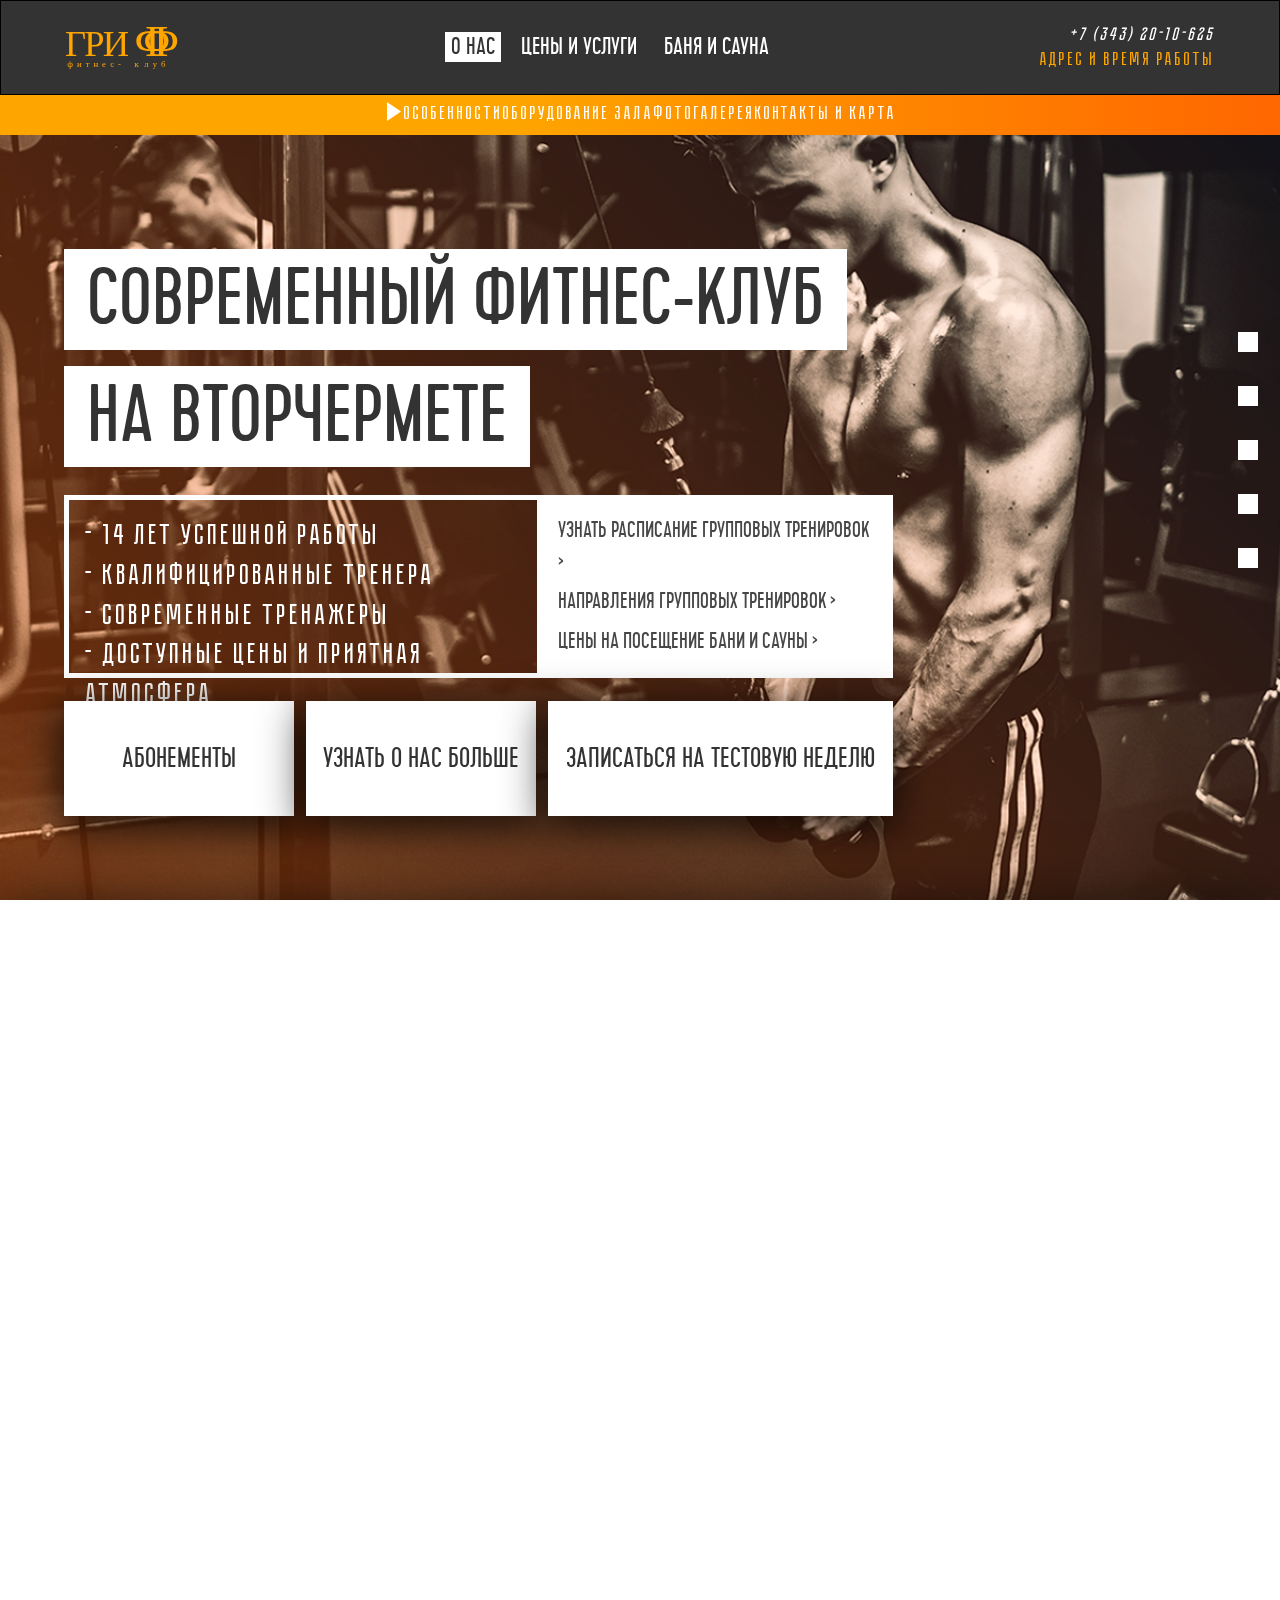
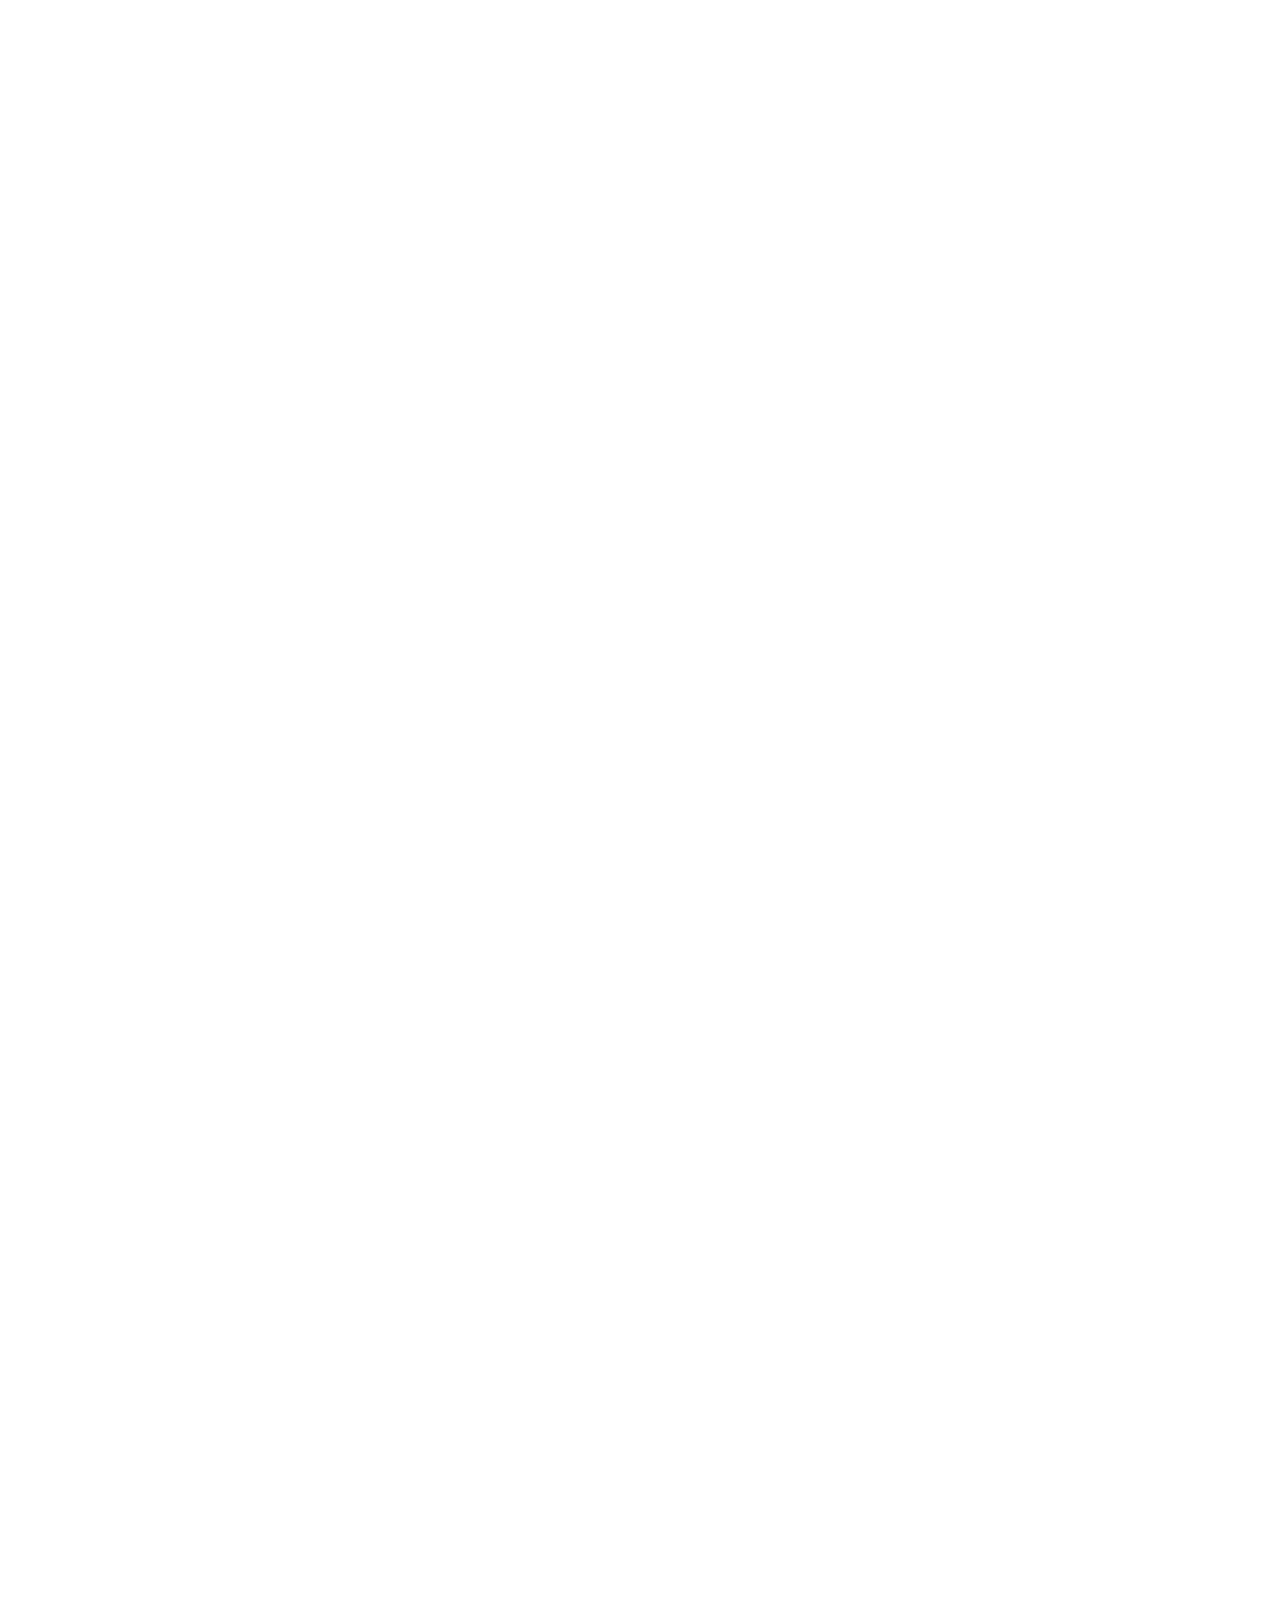
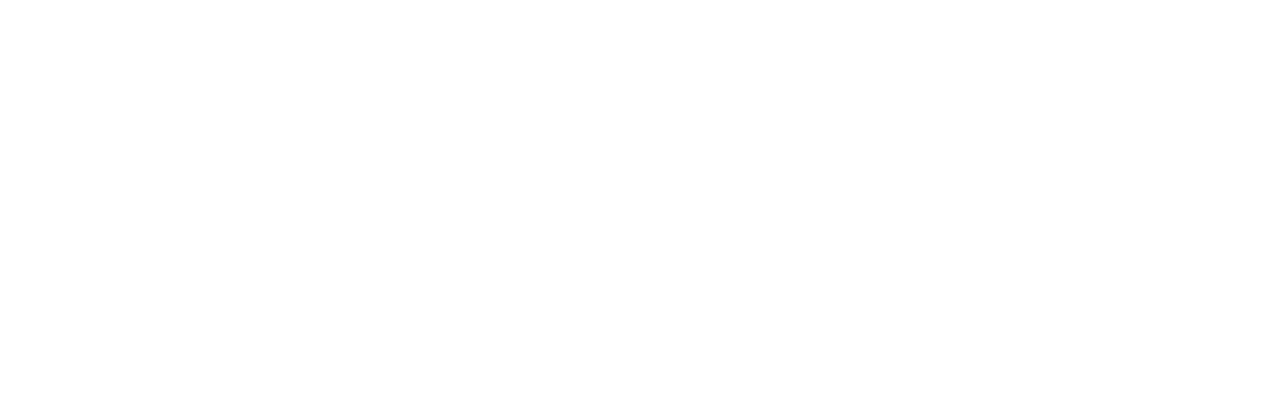
==== index.html @ 20461727 "map section finished" ====
<!DOCTYPE html>
<html lang="ru">
<head>
	<meta charset="UTF-8">
	<meta http-equiv="X-UA-Compatible" content="IE=edge,chrome=1">
  <meta name="viewport" content="width=device-width, initial-scale=1">
  <title>Грифф зал - О нас</title>
  <link rel="apple-touch-icon" sizes="180x180" href="img/favicon/apple-touch-icon.png">
	<link rel="icon" type="image/png" sizes="32x32" href="img/favicon/favicon-32x32.png">
  <link rel="icon" type="image/png" sizes="16x16" href="img/favicon/favicon-16x16.png">
  <link rel="manifest" href="img/favicon/manifest.json">
  <link rel="mask-icon" href="img/favicon/safari-pinned-tab.svg" color="#5bbad5">
  <meta name="theme-color" content="#ffffff">  
  <link rel="stylesheet" href="css/normalize.css">
  <link rel="stylesheet" href="css/main/main.css">
  <link rel="stylesheet" href="css/jquery.fullPage.css">
  <link rel="stylesheet" href="css/lightgallery.css">
  <script src="js/jquery-3.3.1.min.js"></script>
  <script src="js/jquery.fullPage.js"></script>
  <script src="js/galleryTabs.js"></script>
</head>
<body>
	<div class="wrapper">

		<section data-anchor="main" class="section hero">
			<header class="header">
				<div class="header__main">
					<div class="header__container">
					<div class="header__main__logo">
						<a href="#" class="header__main__logo__link">
							<img src="img/logo/logo.svg" alt="Грифф-зал" class="header__main__logo-pic">
						</a>
					</div>
				<nav class="header__main__menu">
					<ul class="header__main__menu__list">
						<li class="header__main__menu__list__item">
							<a href="#" class="header__main__menu__list__item__link--active">О нас</a>
						</li>
						<li class="header__main__menu__list__item">
							<a href="#" class="header__main__menu__list__item__link">Цены и услуги</a>
						</li>
						<li class="header__main__menu__list__item">
							<a href="#" class="header__main__menu__list__item__link">Баня и сауна</a>
						</li>   
					</ul>
				</nav>
				<address class="header__main__contacts">
					<div class="header__main__contacts__phone">
						<a href="tel:+73432010625" class="header__main__contacts__phone__link">+7 (343) 20-10-625</a>
					</div>
					<div class="header__main__contacts__shedule">
						<div class="header__main__contacts__shedule__title">Адрес и время работы</div> 
					<div class="header__main__contacts__shedule__dropdown">
						<div class="header__main__contacts__shedule__dropdown__content">
							<div class="header__main__contacts__shedule__dropdown__content__location">
								<div class="header__main__contacts__shedule__dropdown__content__location__title">Адрес:</div>
								<div class="header__main__contacts__shedule__dropdown__content__location__content">ул. Санаторная, 26</div>
							</div>
							<div class="header__main__contacts__shedule__dropdown__content__time">
								<div class="header__main__contacts__shedule__dropdown__content__time__title">Время работы:</div>
								<div class="header__main__contacts__shedule__dropdown__content__time__content">
									<span>Пн, ср, пт: 8.00 - 22.00</span>
									<span>Вт, чт: 11.00 - 22.00</span>
									<span>Сб, вс: 11.00 - 18.00</span>
								</div>
							</div>
						</div>
					</div>
					</div>
				</address>
				</div>
				</div>
				<div class="header__sub">
					<ul class="header__sub__list">
						<li class="header__sub__list__item">
							<a href="#adv" id="moveToAdv--subHeader" class="header__sub__list__item__link">Особенности</a>
						</li>
						<li class="header__sub__list__item">
							<a href="#equip" id="moveToEquip--subHeader" class="header__sub__list__item__link">Оборудование зала</a>
						</li>
						<li class="header__sub__list__item">
							<a href="#gallery" class="header__sub__list__item__link">Фотогалерея</a>
						</li>
						<li class="header__sub__list__item">
							<a href="#map" class="header__sub__list__item__link">Контакты и карта</a>
						</li>
					</ul>
				</div>
			</header>
			<div class="hero__container">
				<div class="hero__content">
					<div class="hero__content__txt">
					<div class="hero__content__txt__title">
						<span class="marker">Современный фитнес-клуб</span><br>
						<span class="marker">на Вторчермете</span>
					</div>
					<div class="hero__content__txt__adv">
						<ul class="hero__content__txt__adv__list">
							<li class="hero__content__txt__adv__list__item">- 14 ЛЕТ УСПЕШНОЙ РАБОТЫ</li>
							<li class="hero__content__txt__adv__list__item">- КВАЛИФИЦИРОВАННЫЕ ТРЕНЕРА</li>
							<li class="hero__content__txt__adv__list__item">- СОВРЕМЕННЫЕ ТРЕНАЖЕРЫ</li>
							<li class="hero__content__txt__adv__list__item">- ДОСТУПНЫЕ ЦЕНЫ И ПРИЯТНАЯ АТМОСФЕРА</li>
						</ul>
						<ul class="hero__content__txt__usefull-links__list">
							<a href="" class="hero__content__txt__usefull-links__list__link">
								<li class="hero__content__txt__usefull-links__list__item">узнать расписание групповых тренировок ></li>
							</a>
							<a href="" class="hero__content__txt__usefull-links__list__link">
								<li class="hero__content__txt__usefull-links__list__item">направления групповых тренировок ></li>
							</a>
							<a href="" class="hero__content__txt__usefull-links__list__link">
								<li class="hero__content__txt__usefull-links__list__item">цены на посещение бани и сауны ></li>
							</a>
						</ul> 
					</div>
				</div>
				<div class="hero__content__buttons">
					<ul class="hero__content__buttons__list">
						<a href="#" class="hero__content__buttons__list__link hero__content__buttons__list__link--one">
							<li class="hero__content__buttons__list__item">
								абонементы
							</li>
						</a>
						<a href="#" id='moveToEquip--heroMenu' class="hero__content__buttons__list__link hero__content__buttons__list__link--two">
							<li class="hero__content__buttons__list__item">
								узнать о нас больше
							</li>
						</a>
						<a href="#" class="hero__content__buttons__list__link hero__content__buttons__list__link--three">
							<li class="hero__content__buttons__list__item">
								записаться на тестовую неделю
							</li>
						</a>
					</ul>
				</div>
				</div>
			</div>
		</section>

		<section data-anchor="slider" class="section slider">
			<div class="slider__container">
				<div class="slider__ctrl">
					<ul class="slider__ctrl__list">
						<li class="slider__ctrl__list__item">
							<div class="slider__ctrl__list__item__title">
								Особенности
							</div>
							<div class="slider__ctrl__list__item__desc">Узнайте отличительные особенности нашего фитнес-клуба</div>
							<a href="#" id="moveToAdv" class="slider__ctrl__list__item__btn">узнать</a>
						</li>
						<li class="slider__ctrl__list__item">
							<div class="slider__ctrl__list__item__title">
								Оборудование
							</div>
							<div class="slider__ctrl__list__item__desc">Узнайте о оборудовании наших тренажерного и аэробного залов</div>
							<a href="#" id="moveToEquip" class="slider__ctrl__list__item__btn">узнать</a>
						</li>
					</ul>	
				</div>
				<div class="slider__slides">
					<div data-anchor="slide-adv" class="slider__slides__adv slide">
						<div class="slider__slides__limiter">
							<div class="slider__slides__adv__title">Особенности</div>
							<ul class="slider__slides__adv__list">
								<li class="slider__slides__adv__list__item">
									<div class="slider__slides__adv__list__item__icon-block">
										<img src="img/icons/14.png" alt="" class="slider__slides__adv__list__item__icon-block__icon">
									</div>
									<div class="slider__slides__adv__list__item__txt">
										<div class="slider__slides__adv__list__item__txt__title">ЗНАЕМ ТОЛК</div>
										<div class="slider__slides__adv__list__item__txt__desc">
											На протяжении более 14 лет работы фитнес-клуб «грифф» 
											помогает добиться занимающимся желаемого результата.
										</div>
									</div>
								</li>
								<li class="slider__slides__adv__list__item">
									<div class="slider__slides__adv__list__item__icon-block">
										<img src="img/icons/trainer.png" alt="" class="slider__slides__adv__list__item__icon-block__icon">
									</div>
									<div class="slider__slides__adv__list__item__txt">
										<div class="slider__slides__adv__list__item__txt__title">КВАЛИФИЦИРОВАННЫЕ ТРЕНЕРА</div>
										<div class="slider__slides__adv__list__item__txt__desc">
											В тренерском составе работают люди с высшим спортивным и педагогическим образованием,
											 специалисты по ЛФК, инструкторы по базовой аэробике и инструкторы, повышающие свою 
											 квалификацию на фитнес-конвенциях, а так же Мастера Спорта России по пауэрлифтингу и действующие спортсмены.
											</div>
									</div>
								</li>
								<li class="slider__slides__adv__list__item">
									<div class="slider__slides__adv__list__item__icon-block">
										<img src="img/icons/trainer.png" alt="" class="slider__slides__adv__list__item__icon-block__icon">
									</div>
									<div class="slider__slides__adv__list__item__txt">
										<div class="slider__slides__adv__list__item__txt__title">групповые тренировки</div>
										<div class="slider__slides__adv__list__item__txt__desc">
											В фитнес-клубе «ГРИФФ» Вы сможете посетить множество групповых тренировок. 
											Мы проводим: степ, пилатес, йога,  hot iron, athletic stretch, BEST FIT.
											<div class="slider__slides__adv__list__item__txt__desc__more">
												<a href="" class="slider__slides__adv__list__item__txt__desc__more__link">
													УЗНАТЬ БОЛЬШЕ > > 
												</a>
											 </div>
										</div>
									</div>
								</li>
								<li class="slider__slides__adv__list__item">
									<div class="slider__slides__adv__list__item__icon-block">
										<img src="img/icons/trainer.png" alt="" class="slider__slides__adv__list__item__icon-block__icon">
									</div>
									<div class="slider__slides__adv__list__item__txt">
										<div class="slider__slides__adv__list__item__txt__title">баня и сауна</div>
										<div class="slider__slides__adv__list__item__txt__desc">
											Так же Вы сможете посетить финскую сауну (сухой пар) и баню 
											с русской парной  (печь-каменка).
											<div class="slider__slides__adv__list__item__txt__desc__more">
												 <a href="" class="slider__slides__adv__list__item__txt__desc__more__link">
													УЗНАТЬ БОЛЬШЕ > > 
												 </a>
											 </div> 
										</div>
									</div>
								</li>
							</ul>
						</div>
					</div>
					<div data-anchor="slide-equip" class="slider__slides__equip slide">
						<div class="slider__slides__limiter">
							<div class="slider__slides__equip__title">Оборудование</div>
							<ul class="slider__slides__equip__list">
								<li class="slider__slides__equip__list__item">
									<div class="slider__slides__equip__list__item__icon-block">
										<img src="img/icons/trainer.png" alt="" class="slider__slides__equip__list__item__icon-block__icon">
									</div>
									<div class="slider__slides__equip__list__item__txt">
										<div class="slider__slides__equip__list__item__txt__title">тРЕНАЖЕРНЫЙ ЗАЛ</div>
										<div class="slider__slides__equip__list__item__txt__desc">
											Имеет в своем распоряжении современные профессиональные тренажеры 
											(с удобным регулирование рабочего веса), позволяющие тренировать 
											все группы мышц независимо от уровня подготовленности занимающегося. 
											Свободные веса: гантельный ряд от 0,5 до кг. до 54 кг. + разборные гантели, штанги
											 (олимпийские, средние и EZ- грифы).
											<div class="slider__slides__equip__list__item__txt__desc__more">
												<a href="" class="slider__slides__equip__list__item__txt__desc__more__link">
													ФОТОГАЛЕРЕЯ  >>
												</a>
											</div>
										</div>
									</div>
								</li>
								<li class="slider__slides__equip__list__item">
									<div class="slider__slides__equip__list__item__icon-block">
										<img src="img/icons/trainer.png" alt="" class="slider__slides__equip__list__item__icon-block__icon">
									</div>
									<div class="slider__slides__equip__list__item__txt">
										<div class="slider__slides__equip__list__item__txt__title">аэробный зал</div>
										<div class="slider__slides__equip__list__item__txt__desc">
											Площадью 125 м2 вмещает до 25 одновременно занимающихся человек. 
											Степ-платформы, фитболы (шары), бодибары, гантели, миништанги, 
											оборудование для занятий йогой а Также кардиолиния представлена велосипедами, 
											элипсоидами, степперами.
											<div class="slider__slides__equip__list__item__txt__desc__more">
												<a href="" class="slider__slides__equip__list__item__txt__desc__more__link">
													ФОТОГАЛЕРЕЯ  >>
												</a>
											</div>
										</div>
									</div>
								</li>
								<li class="slider__slides__equip__list__item">
									<div class="slider__slides__equip__list__item__icon-block">
										<img src="img/icons/trainer.png" alt="" class="slider__slides__equip__list__item__icon-block__icon">
									</div>
									<div class="slider__slides__equip__list__item__txt">
										<div class="slider__slides__equip__list__item__txt__title">аэробный зал</div>
										<div class="slider__slides__equip__list__item__txt__desc">
											Площадью 125 м2 вмещает до 25 одновременно занимающихся человек.
											Степ-платформы, фитболы (шары), бодибары, гантели, миништанги, оборудование
											для занятий йогой а Также кардиолиния представлена велосипедами,
											элипсоидами, степперами.
											<div class="slider__slides__equip__list__item__txt__desc__more">
												<a href="" class="slider__slides__equip__list__item__txt__desc__more__link">
													ФОТОГАЛЕРЕЯ  >>
												</a>
											</div>
										</div>
									</div>
								</li>
							</ul>
						</div>
					</div>
				</div>
			</div>
		</section>

		<section data-anchor='gallery' class="section gallery">
			<div class="section-name">галерея</div>
			<div class="gallery__container">
				<ul class="gallery__zone">
					<li id="athlete"  class="gallery__zone__item gallery__zone__item--1">
						<div class="gallery-overlay">Тренажерный зал</div>
						<div class="gallery__hover"></div>
						<div data-src="img/photos/2016_03_16_172524.jpg" class="photo-container">
							<img src="img/photos/2016_03_16_172524.jpg" alt="" class="gallery__zone__item__photo">
						</div>
						<div data-src="img/photos/2016_03_16_172524.jpg" class="photo-container">
							<img src="img/photos/2016_03_16_172524.jpg" alt="" class="gallery__zone__item__photo">
						</div>
						<div data-src="img/photos/2016_03_16_172524.jpg" class="photo-container">
							<img src="img/photos/2016_03_16_172524.jpg" alt="" class="gallery__zone__item__photo">
						</div>
					</li>
					<li id="aerobic" class="gallery__zone__item gallery__zone__item--2">
						<div class="gallery-overlay">Аэробный зал</div>
						<div class="gallery__hover"></div>
						<div data-src="img/photos/2016_03_16_172524.jpg" class="photo-container">
							<img src="img/photos/2016_03_16_172524.jpg" alt="" class="gallery__zone__item__photo">
						</div>
						<div data-src="img/photos/2016_03_16_172524.jpg" class="photo-container">
							<img src="img/photos/2016_03_16_172524.jpg" alt="" class="gallery__zone__item__photo">
						</div>
						<div data-src="img/photos/2016_03_16_172524.jpg" class="photo-container">
							<img src="img/photos/2016_03_16_172524.jpg" alt="" class="gallery__zone__item__photo">
						</div>
					</li>
					<li id="sauna" class="gallery__zone__item gallery__zone__item--3">
						<div class="gallery-overlay">Сауна</div>
						<div class="gallery__hover"></div>
						<div data-src="img/photos/2016_03_16_172524.jpg" class="photo-container">
							<img src="img/photos/2016_03_16_172524.jpg" alt="" class="gallery__zone__item__photo">
						</div>
						<div data-src="img/photos/2016_03_16_172524.jpg" class="photo-container">
							<img src="img/photos/2016_03_16_172524.jpg" alt="" class="gallery__zone__item__photo">
						</div>
						<div data-src="img/photos/2016_03_16_172524.jpg" class="photo-container">
							<img src="img/photos/2016_03_16_172524.jpg" alt="" class="gallery__zone__item__photo">
						</div>
					</li>
					<li id="banya" class="gallery__zone__item gallery__zone__item--4">
						<div class="gallery-overlay">Баня</div>
						<div class="gallery__hover"></div>
						<div data-src="img/photos/2016_03_16_172524.jpg" class="photo-container">
							<img src="img/photos/2016_03_16_172524.jpg" alt="" class="gallery__zone__item__photo">
						</div>
						<div data-src="img/photos/2016_03_16_172524.jpg" class="photo-container">
							<img src="img/photos/2016_03_16_172524.jpg" alt="" class="gallery__zone__item__photo">
						</div>
						<div data-src="img/photos/2016_03_16_172524.jpg" class="photo-container">
							<img src="img/photos/2016_03_16_172524.jpg" alt="" class="gallery__zone__item__photo">
						</div>
					</li>
					<li id="haircut" class="gallery__zone__item gallery__zone__item--5">
						<div class="gallery-overlay">Парикмахерская</div>
						<div class="gallery__hover"></div>
						<div data-src="img/photos/2016_03_16_172524.jpg" class="photo-container">
							<img src="img/photos/2016_03_16_172524.jpg" alt="" class="gallery__zone__item__photo">
						</div>
						<div data-src="img/photos/2016_03_16_172524.jpg" class="photo-container">
							<img src="img/photos/2016_03_16_172524.jpg" alt="" class="gallery__zone__item__photo">
						</div>
						<div data-src="img/photos/2016_03_16_172524.jpg" class="photo-container">
							<img src="img/photos/2016_03_16_172524.jpg" alt="" class="gallery__zone__item__photo">
						</div>
					</li>
					<li id="other" class="gallery__zone__item gallery__zone__item--6">
						<div class="gallery-overlay">Другое</div>
						<div class="gallery__hover"></div>
						<div data-src="img/photos/2016_03_16_172524.jpg" class="photo-container">
							<img src="img/photos/2016_03_16_172524.jpg" alt="" class="gallery__zone__item__photo">
						</div>
						<div data-src="img/photos/2016_03_16_172524.jpg" class="photo-container">
							<img src="img/photos/2016_03_16_172524.jpg" alt="" class="gallery__zone__item__photo">
						</div>
						<div data-src="img/photos/2016_03_16_172524.jpg" class="photo-container">
							<img src="img/photos/2016_03_16_172524.jpg" alt="" class="gallery__zone__item__photo">
						</div>
					</li>
				</ul>
			</div>
		</section>

		<section data-anchor='map' class="section map">
			<div class="map__container">
				<div class="map__container__txt">
					<div class="map__container__txt__info">
						<div class="map__container__txt__info__title">Контакты</div>
						<div class="map__container__txt__info__content">
							<div class="map__container__txt__info__location">
								<span class="map__container__txt__info__location__title">Адрес:</span>
								620078, г. Екатеринбург, ул. Санаторная, 26
							</div>
							<div class="map__container__txt__info__shedule">
								<div class="map__container__txt__info__shedule__title">Время работы:</div>
								<span>Пн, ср, пт: 8.00 - 22.00</span>
								<span>Вт, чт: 11.00 - 22.00</span>
								<span>Сб, вс: 11.00 - 18.00</span>
							</div>
							<div class="map__container__txt__info__tel">
								<span class="map__container__txt__info__tel__title">Телефон: </span> 
								<a href="tel:+73432010625" class="map__container__txt__info__tel__link">+7 (343) 201-06-25</a>
							</div>
						</div>
					</div>
					<form action="get" class="map__container__txt__form">
						<div class="map__container__txt__form__title">Запишитесь на бесплатную тестовую неделю!</div>
						<div class="map__container__txt__form__row">
							<div class="input__row">
								<div class="input__row__title">Ваше имя</div>
								<input type="text" placeholder="Роман" class="input__row__name">
							</div>
							<div class="input__row">
								<div class="input__row__title">Ваш номер телефона</div>
								<input type="text" placeholder="89120000000" class="input__row__tel">
							</div>
						</div>
					</form>
				</div>
				<div class="map__container__map-ya">
					<script type="text/javascript" charset="utf-8" async src="https://api-maps.yandex.ru/services/constructor/1.0/js/?um=constructor%3A9cb31d3e45b71713668ec409fb023eaca32360989e2613751ef4b563e5c08b5c&amp;width=100%25&amp;height=100%&amp;lang=ru_RU&amp;scroll=false"></script>
				</div>
			</div>
			<footer>
				<div class="footer__container">
					<div class="footer__container__col footer__container__col--logo">
						<img src="" alt="" class="footer__logo">
						<div class="footer__copyright"></div>
					</div>
					<div class="footer__container__col footer__container__col--sitemap">
						<div class="footer__sitemap">
							<ul class="footer__sitemap__list">
								<li class="footer__sitemap__list__item">
									<a href="" class="footer__sitemap__list__item-link"></a>
								</li>
								<li class="footer__sitemap__list__item">
									<a href="" class="footer__sitemap__list__item-link"></a>
								</li>
								<li class="footer__sitemap__list__item">
									<a href="" class="footer__sitemap__list__item-link"></a>
								</li>
								<li class="footer__sitemap__list__item">
									<a href="" class="footer__sitemap__list__item-link"></a>
								</li>
								<li class="footer__sitemap__list__item">
									<a href="" class="footer__sitemap__list__item-link"></a>
								</li>
								<li class="footer__sitemap__list__item">
									<a href="" class="footer__sitemap__list__item-link"></a>
								</li>
								<li class="footer__sitemap__list__item">
									<a href="" class="footer__sitemap__list__item-link"></a>
								</li>
								<li class="footer__sitemap__list__item">
									<a href="" class="footer__sitemap__list__item-link"></a>
								</li>
								<li class="footer__sitemap__list__item">
									<a href="" class="footer__sitemap__list__item-link"></a>
								</li>
								<li class="footer__sitemap__list__item">
									<a href="" class="footer__sitemap__list__item-link"></a>
								</li>
							</ul>
						</div>
					</div>
					<div class="footer__container__col footer__container__col--socials">
						<div class="footer__socials">
							<div class="footer__socials__title"></div>
							<ul class="footer__socials__list">
								<li class="footer__socials__list__item"></li>
								<li class="footer__socials__list__item"></li>
							</ul>
						</div>
						<div class="footer__development"></div>
					</div>
				</div>
			</footer>
		</section>
	
	</div>

	<div class="paginator">
			<ul class="paginator__list">
				<li class="paginator__list__item">
					<div class="paginator__list__item__desc">Главная</div>
					<a href="#" id="moveToMain--paginator" class="paginator__list__item__link">
						<div class="paginator__list__item__link__block"></div>
					</a>
				</li>
				<li class="paginator__list__item">
					<div class="paginator__list__item__desc">Особенности</div>
					<a href="#" id="moveToAdv--paginator" class="paginator__list__item__link">
						<div class="paginator__list__item__link__block"></div>
					</a>
				</li>
				<li class="paginator__list__item">
					<div class="paginator__list__item__desc">Оборудование</div>
					<a href="#" id="moveToEquip--paginator" class="paginator__list__item__link">
						<div class="paginator__list__item__link__block"></div>
					</a>
				</li>
				<li class="paginator__list__item">
					<div class="paginator__list__item__desc">Галерея</div>
					<a href="#" id="moveToGallery--paginator" class="paginator__list__item__link">
						<div class="paginator__list__item__link__block"></div>
					</a>
				</li>
				<li class="paginator__list__item">
					<div class="paginator__list__item__desc">Карта и контакты</div>
					<a href="#"  id="moveToMap--paginator" class="paginator__list__item__link">
						<div class="paginator__list__item__link__block"></div>
					</a>
				</li>
			</ul>
		</div>
</body>
<script src="js/fullPage-settings.js"></script>
<script src="js/lightgallery.min.js"></script>
<script src="js/lightgallery-settings.js"></script>
</html>
---- css/main/main.css ----
@font-face {
  font-family: 'cervomedium';
  src: url("../../fonts/cervo-medium-webfont.woff2") format("woff2"), url("../../fonts/cervo-medium-webfont.woff") format("woff");
  font-weight: normal;
  font-style: normal; }

@font-face {
  font-family: 'cervo';
  src: url("../../fonts/cervo-regular-webfont.woff2") format("woff2"), url("../../fonts/cervo-regular-webfont.woff") format("woff");
  font-weight: normal;
  font-style: normal; }

@font-face {
  font-family: 'cervoregular_italic';
  src: url("../../fonts/cervo-regularitalic-webfont.woff2") format("woff2"), url("../../fonts/cervo-regularitalic-webfont.woff") format("woff");
  font-weight: normal;
  font-style: normal; }

@font-face {
  font-family: 'pobedabold';
  src: url("../../fonts/pobeda-bold-webfont.woff2") format("woff2"), url("../../fonts/pobeda-bold-webfont.woff") format("woff");
  font-weight: normal;
  font-style: normal; }

@font-face {
  font-family: 'pobeda';
  src: url("../../fonts/pobeda-regular-webfont.woff2") format("woff2"), url("../../fonts/pobeda-regular-webfont.woff") format("woff");
  font-weight: normal;
  font-style: normal; }

html {
  font-size: 16px; }

body {
  margin: 0;
  padding: 0;
  font-family: 'cervo', Arial, Helvetica, sans-serif;
  line-height: 1.42;
  color: #333333;
  -webkit-font-smoothing: antialiased;
  -moz-osx-font-smoothing: grayscale; }

*, *::before, *::after {
  -webkit-box-sizing: border-box;
  box-sizing: border-box; }

body, html {
  height: 100%; }

ul, ol {
  margin: 0;
  padding: 0;
  list-style: none; }

.visuallyhidden:not(:focus):not(:active) {
  position: absolute;
  width: 1px;
  height: 1px;
  margin: -1px;
  border: 0;
  padding: 0;
  white-space: nowrap;
  -webkit-clip-path: inset(100%);
  clip-path: inset(100%);
  clip: rect(0 0 0 0);
  overflow: hidden; }

h1,
h2,
h3,
h4,
h5,
h6 {
  margin: 0;
  font-weight: normal; }

p {
  margin: 0; }

a {
  text-decoration: none;
  color: white; }

.wrapper {
  width: 100%;
  height: 100%;
  position: relative;
  min-height: 650px; }

.section {
  height: 100%;
  width: 100%;
  background: white;
  min-height: 650px;
  overflow: hidden;
  position: relative;
  top: 0%;
  left: 0;
  right: 0; }

.section-container {
  height: 20%; }

#map {
  width: 100%;
  height: 90%; }

.header {
  height: 15%;
  width: 100%; }
  .header__container {
    display: -webkit-box;
    display: -ms-flexbox;
    display: flex;
    -webkit-box-pack: justify;
    -ms-flex-pack: justify;
    justify-content: space-between;
    -webkit-box-align: center;
    -ms-flex-align: center;
    align-items: center;
    width: 90%; }
  .header__main {
    border: 1px solid black;
    height: 70%;
    background: #333333;
    color: white;
    display: -webkit-box;
    display: -ms-flexbox;
    display: flex;
    -webkit-box-pack: center;
    -ms-flex-pack: center;
    justify-content: center;
    -webkit-box-align: center;
    -ms-flex-align: center;
    align-items: center; }
    .header__main__logo {
      width: 10%; }
    .header__main__menu {
      width: 30%; }
      .header__main__menu__list {
        text-transform: uppercase;
        font-size: 24px;
        width: 100%;
        display: -webkit-box;
        display: -ms-flexbox;
        display: flex;
        -ms-flex-pack: distribute;
        justify-content: space-around;
        -webkit-box-align: center;
        -ms-flex-align: center;
        align-items: center; }
        .header__main__menu__list__item {
          -webkit-transition: .3s;
          -o-transition: .3s;
          transition: .3s; }
          .header__main__menu__list__item:hover {
            -webkit-transform: translateY(10%);
            -ms-transform: translateY(10%);
            transform: translateY(10%); }
        .header__main__menu__list__item__link {
          color: white;
          -webkit-transition: .3s;
          -o-transition: .3s;
          transition: .3s;
          border-radius: 0px;
          padding: 2px;
          transition: .3s;
          padding-left: 6px;
          padding-right: 6px; }
          .header__main__menu__list__item__link:hover {
            color: #333333;
            background-color: white; }
          .header__main__menu__list__item__link--active {
            color: #333333;
            background: white;
            padding-left: 6px;
            padding-right: 6px; }
    .header__main__contacts {
      min-width: 10%;
      font-family: pobedabold;
      font-size: 18px;
      height: 70%;
      display: -webkit-box;
      display: -ms-flexbox;
      display: flex;
      -webkit-box-orient: vertical;
      -webkit-box-direction: normal;
      -ms-flex-direction: column;
      flex-direction: column;
      -webkit-box-pack: justify;
      -ms-flex-pack: justify;
      justify-content: space-between;
      letter-spacing: 2px; }
      .header__main__contacts__phone__link {
        float: right;
        -webkit-transition: .3s;
        -o-transition: .3s;
        transition: .3s; }
        .header__main__contacts__phone__link:hover {
          color: #fea500; }
      .header__main__contacts__shedule {
        position: relative; }
        .header__main__contacts__shedule:hover .header__main__contacts__shedule__dropdown {
          right: -5%;
          opacity: 1; }
        .header__main__contacts__shedule__title {
          font-style: normal;
          color: #fea500;
          -webkit-transition: .3s;
          -o-transition: .3s;
          transition: .3s;
          cursor: pointer; }
          .header__main__contacts__shedule__title:hover {
            color: white; }
        .header__main__contacts__shedule__dropdown {
          padding: 10%;
          font-family: cervo;
          font-size: 16px;
          border: 1px solid black;
          position: absolute;
          top: 105%;
          right: -1000%;
          background: white;
          color: black;
          width: 115%;
          height: 750%;
          opacity: 0;
          font-style: normal;
          -webkit-transition: right .3s, opacity 1.5s;
          -o-transition: right .3s, opacity 1.5s;
          transition: right .3s, opacity 1.5s;
          border-radius: 2px;
          -webkit-box-shadow: 0px 0px 20px 1px rgba(0, 0, 0, 0.7);
          -moz-box-shadow: 0px 0px 20px 1px rgba(0, 0, 0, 0.7);
          box-shadow: 0px 0px 20px 1px rgba(0, 0, 0, 0.7); }
          .header__main__contacts__shedule__dropdown__content {
            min-height: 100%;
            display: -webkit-box;
            display: -ms-flexbox;
            display: flex;
            -webkit-box-orient: vertical;
            -webkit-box-direction: normal;
            -ms-flex-direction: column;
            flex-direction: column;
            -webkit-box-pack: justify;
            -ms-flex-pack: justify;
            justify-content: space-between; }
            .header__main__contacts__shedule__dropdown__content__location__title {
              font-weight: bold;
              text-transform: uppercase; }
            .header__main__contacts__shedule__dropdown__content__time__title {
              font-weight: bold;
              text-transform: uppercase; }
            .header__main__contacts__shedule__dropdown__content__time__content {
              display: -webkit-box;
              display: -ms-flexbox;
              display: flex;
              -webkit-box-orient: vertical;
              -webkit-box-direction: normal;
              -ms-flex-direction: column;
              flex-direction: column;
              -ms-flex-pack: distribute;
              justify-content: space-around; }
  .header__sub {
    height: 30%;
    display: -webkit-box;
    display: -ms-flexbox;
    display: flex;
    color: white;
    -webkit-box-pack: center;
    -ms-flex-pack: center;
    justify-content: center;
    -webkit-box-align: center;
    -ms-flex-align: center;
    align-items: center;
    background: -webkit-gradient(linear, right top, left top, from(#ff6600), color-stop(60%, #fea500));
    background: -webkit-linear-gradient(right, #ff6600, #fea500 60%);
    background: -o-linear-gradient(right, #ff6600, #fea500 60%);
    background: linear-gradient(270deg, #ff6600, #fea500 60%); }
    .header__sub__list {
      text-transform: uppercase;
      display: -webkit-box;
      display: -ms-flexbox;
      display: flex;
      -ms-flex-pack: distribute;
      justify-content: space-around;
      min-width: 40%;
      font-family: pobedabold; }
      .header__sub__list::before {
        height: 10%;
        content: '';
        background-image: url("../../img/icons/triangle.png");
        background-repeat: no-repeat;
        background-position: center;
        width: 20px;
        height: 20px; }
      .header__sub__list__item {
        font-size: 18px;
        letter-spacing: 2px;
        -webkit-transition: .3s;
        -o-transition: .3s;
        transition: .3s;
        border-bottom: 1px solid transparent; }
      .header__sub__list__item:hover {
        border-bottom: 1px solid white; }

.hero {
  background-image: url("../../img/bg/hero-bg.png");
  background-size: cover;
  background-repeat: no-repeat;
  -webkit-box-shadow: 0px 9px 60px -1px rgba(0, 0, 0, 0.75);
  -moz-box-shadow: 0px 9px 60px -1px rgba(0, 0, 0, 0.75);
  box-shadow: 0px 9px 60px -1px rgba(0, 0, 0, 0.75);
  z-index: 2; }
  .hero__container {
    width: 100%;
    height: 85%;
    display: -webkit-box;
    display: -ms-flexbox;
    display: flex;
    -webkit-box-pack: center;
    -ms-flex-pack: center;
    justify-content: center; }
  .hero__content {
    height: 100%;
    width: 90%;
    display: -webkit-box;
    display: -ms-flexbox;
    display: flex;
    -webkit-box-orient: vertical;
    -webkit-box-direction: normal;
    -ms-flex-direction: column;
    flex-direction: column;
    -webkit-box-pack: center;
    -ms-flex-pack: center;
    justify-content: center; }
    .hero__content__txt {
      height: 60%;
      display: -webkit-box;
      display: -ms-flexbox;
      display: flex;
      -webkit-box-orient: vertical;
      -webkit-box-direction: normal;
      -ms-flex-direction: column;
      flex-direction: column;
      -ms-flex-pack: distribute;
      justify-content: space-around; }
      .hero__content__txt__title {
        text-transform: uppercase;
        color: #333333;
        font-size: 82px;
        height: 50%; }
        .hero__content__txt__title .marker {
          background: white;
          padding-left: 2%;
          padding-right: 2%; }
      .hero__content__txt__adv {
        height: 40%;
        width: 72%;
        display: -webkit-box;
        display: -ms-flexbox;
        display: flex; }
        .hero__content__txt__adv__list {
          font-size: 28px;
          font-family: pobedabold;
          letter-spacing: 2px;
          color: white;
          height: 100%;
          width: 58%;
          display: -webkit-box;
          display: -ms-flexbox;
          display: flex;
          -webkit-box-orient: vertical;
          -webkit-box-direction: normal;
          -ms-flex-direction: column;
          flex-direction: column;
          -ms-flex-pack: distribute;
          justify-content: space-around;
          text-transform: uppercase;
          border: 5px solid white;
          padding: 2%; }
      .hero__content__txt__usefull-links__list {
        min-width: 33%;
        display: -webkit-box;
        display: -ms-flexbox;
        display: flex;
        -webkit-box-orient: vertical;
        -webkit-box-direction: normal;
        -ms-flex-direction: column;
        flex-direction: column;
        -ms-flex-pack: distribute;
        justify-content: space-around;
        background: white;
        padding: 2%; }
        .hero__content__txt__usefull-links__list__link {
          color: #333333;
          font-family: cervo;
          opacity: .9;
          text-transform: uppercase;
          font-size: 22px;
          -webkit-transition: .3s;
          -o-transition: .3s;
          transition: .3s; }
          .hero__content__txt__usefull-links__list__link:hover {
            -webkit-transform: translateX(5px);
            -ms-transform: translateX(5px);
            transform: translateX(5px);
            text-decoration: none;
            color: #ff6600; }
    .hero__content__buttons {
      height: 15%;
      width: 100%; }
      .hero__content__buttons__list {
        display: -webkit-box;
        display: -ms-flexbox;
        display: flex;
        width: 100%;
        height: 100%;
        display: flex; }
        .hero__content__buttons__list__link {
          width: 30%;
          height: 100%;
          background: white;
          color: #333333;
          margin-right: 1%;
          margin-top: 1%;
          display: -webkit-box;
          display: -ms-flexbox;
          display: flex;
          -webkit-box-pack: center;
          -ms-flex-pack: center;
          justify-content: center;
          -webkit-box-align: center;
          -ms-flex-align: center;
          align-items: center;
          font-size: 28px;
          text-transform: uppercase;
          -webkit-transition: .3s;
          -o-transition: .3s;
          transition: .3s;
          -webkit-box-shadow: 0px 10px 42px 3px rgba(0, 0, 0, 0.77);
          -moz-box-shadow: 0px 10px 42px 3px rgba(0, 0, 0, 0.77);
          box-shadow: 0px 10px 42px 3px rgba(0, 0, 0, 0.77); }
          .hero__content__buttons__list__link:hover {
            -webkit-transform: translateY(10px);
            -ms-transform: translateY(10px);
            transform: translateY(10px);
            -webkit-box-shadow: 0px 0px 0px 0px transparent;
            -moz-box-shadow: 0px 0px 0px 0px transparent;
            box-shadow: 0px 0px 0px 0px transparent;
            color: white; }
          .hero__content__buttons__list__link--one {
            width: 20%; }
            .hero__content__buttons__list__link--one:hover {
              background-image: -webkit-linear-gradient(260deg, #67d4fb, #0060ff);
              background-image: -o-linear-gradient(260deg, #67d4fb, #0060ff);
              background-image: linear-gradient(190deg, #67d4fb, #0060ff);
              color: white; }
          .hero__content__buttons__list__link--two {
            width: 20%; }
            .hero__content__buttons__list__link--two:hover {
              background-image: -webkit-linear-gradient(260deg, #67d4fb, #0060ff);
              background-image: -o-linear-gradient(260deg, #67d4fb, #0060ff);
              background-image: linear-gradient(190deg, #67d4fb, #0060ff);
              color: white; }
          .hero__content__buttons__list__link--three:hover {
            background-image: -webkit-linear-gradient(260deg, #ff6600, #fea500);
            background-image: -o-linear-gradient(260deg, #ff6600, #fea500);
            background-image: linear-gradient(190deg, #ff6600, #fea500);
            color: white; }

footer {
  width: 100%;
  height: 25%;
  border: 1px dashed red;
  background: #333333; }

.slider {
  display: -webkit-box;
  display: -ms-flexbox;
  display: flex;
  -webkit-box-orient: vertical;
  -webkit-box-direction: normal;
  -ms-flex-direction: column;
  flex-direction: column;
  -webkit-box-pack: center;
  -ms-flex-pack: center;
  justify-content: center;
  background: -webkit-gradient(linear, right top, left top, from(#ff6600), to(#fea500));
  background: -webkit-linear-gradient(right, #ff6600, #fea500);
  background: -o-linear-gradient(right, #ff6600, #fea500);
  background: linear-gradient(270deg, #ff6600, #fea500);
  -webkit-box-shadow: 0px 9px 60px -1px rgba(0, 0, 0, 0.75);
  -moz-box-shadow: 0px 9px 60px -1px rgba(0, 0, 0, 0.75);
  box-shadow: 0px 9px 60px -1px rgba(0, 0, 0, 0.75);
  z-index: 5; }
  .slider__container {
    width: 95%;
    height: 92%;
    display: -webkit-box;
    display: -ms-flexbox;
    display: flex;
    -webkit-box-orient: horizontal;
    -webkit-box-direction: reverse;
    -ms-flex-direction: row-reverse;
    flex-direction: row-reverse;
    position: relative; }
  .slider__slides {
    border-bottom: 5px solid #ff6600;
    border-left: 5px solid #ff6600;
    background: white;
    border-top-right-radius: 8px;
    border-bottom-right-radius: 8px;
    overflow: hidden;
    height: 100%;
    width: 80%;
    -webkit-box-shadow: 85px 82px 149px -12px rgba(0, 0, 0, 0.45);
    -moz-box-shadow: 85px 82px 149px -12px rgba(0, 0, 0, 0.45);
    box-shadow: 85px 82px 149px -12px rgba(0, 0, 0, 0.45);
    -webkit-transition: 1.5s;
    -o-transition: 1.5s;
    transition: 1.5s; }
    .slider__slides:hover {
      -webkit-box-shadow: 20px 17px 40px -10px rgba(0, 0, 0, 0.45);
      -moz-box-shadow: 20px 17px 40px -10px rgba(0, 0, 0, 0.45);
      box-shadow: 20px 17px 40px -10px rgba(0, 0, 0, 0.45);
      -webkit-transform: translate(15px, 15px);
      -ms-transform: translate(15px, 15px);
      transform: translate(15px, 15px); }
    .slider__slides__limiter {
      width: 100%;
      height: 100%;
      display: -webkit-box;
      display: -ms-flexbox;
      display: flex;
      -webkit-box-orient: horizontal;
      -webkit-box-direction: reverse;
      -ms-flex-direction: row-reverse;
      flex-direction: row-reverse;
      position: relative; }
  .slider__ctrl {
    position: absolute;
    left: 5%;
    top: 7%;
    z-index: 10;
    -webkit-box-shadow: 30px 24px 92px -12px rgba(0, 0, 0, 0.39);
    -moz-box-shadow: 30px 24px 92px -12px rgba(0, 0, 0, 0.39);
    box-shadow: 30px 24px 92px -12px rgba(0, 0, 0, 0.39);
    background: #333333;
    width: 35%;
    height: 60%;
    border-top-left-radius: 8px;
    border-bottom-left-radius: 8px;
    border-bottom: 5px solid #fea500;
    border-right: 5px solid #fea500;
    display: -webkit-box;
    display: -ms-flexbox;
    display: flex;
    -webkit-box-pack: center;
    -ms-flex-pack: center;
    justify-content: center;
    -webkit-box-align: center;
    -ms-flex-align: center;
    align-items: center;
    padding-left: 3%;
    padding-right: 3%;
    -webkit-transition: 1s;
    -o-transition: 1s;
    transition: 1s; }
    .slider__ctrl:hover {
      -webkit-box-shadow: 15px 9px 40px -6px rgba(0, 0, 0, 0.39);
      -moz-box-shadow: 15px 9px 40px -6px rgba(0, 0, 0, 0.39);
      box-shadow: 15px 9px 40px -6px rgba(0, 0, 0, 0.39);
      -webkit-transform: translate(15px, 15px);
      -ms-transform: translate(15px, 15px);
      transform: translate(15px, 15px); }
    .slider__ctrl__list {
      width: 100%;
      height: 100%;
      display: -webkit-box;
      display: -ms-flexbox;
      display: flex;
      -webkit-box-orient: vertical;
      -webkit-box-direction: normal;
      -ms-flex-direction: column;
      flex-direction: column;
      -ms-flex-pack: distribute;
      justify-content: space-around; }
      .slider__ctrl__list__item {
        height: 40%;
        display: -webkit-box;
        display: -ms-flexbox;
        display: flex;
        -webkit-box-orient: vertical;
        -webkit-box-direction: normal;
        -ms-flex-direction: column;
        flex-direction: column;
        -ms-flex-pack: distribute;
        justify-content: space-around; }
        .slider__ctrl__list__item__title {
          text-transform: uppercase;
          color: white;
          font-size: 50px;
          line-height: .6;
          font-family: pobedabold; }
        .slider__ctrl__list__item__desc {
          font-size: 22px;
          color: white; }
        .slider__ctrl__list__item__btn {
          background: white;
          width: 35%;
          height: 25%;
          color: #333333;
          text-transform: uppercase;
          font-size: 28px;
          display: -webkit-box;
          display: -ms-flexbox;
          display: flex;
          -webkit-box-pack: center;
          -ms-flex-pack: center;
          justify-content: center;
          -webkit-box-align: center;
          -ms-flex-align: center;
          align-items: center;
          -webkit-box-shadow: 10px 7px 42px 3px rgba(0, 0, 0, 0.77);
          -moz-box-shadow: 10px 7px 42px 3px rgba(0, 0, 0, 0.77);
          box-shadow: 10px 7px 42px 3px rgba(0, 0, 0, 0.77);
          -webkit-transition: .3s;
          -o-transition: .3s;
          transition: .3s; }
          .slider__ctrl__list__item__btn:hover {
            -webkit-transform: translate(7px, 7px);
            -ms-transform: translate(7px, 7px);
            transform: translate(7px, 7px);
            -webkit-box-shadow: 0px 0px 0px 0px transparent;
            -moz-box-shadow: 0px 0px 0px 0px transparent;
            box-shadow: 0px 0px 0px 0px transparent;
            color: white;
            background-image: -webkit-linear-gradient(250deg, #ff6600, #fea500, #67d4fb, #0060ff);
            background-image: -o-linear-gradient(250deg, #ff6600, #fea500, #67d4fb, #0060ff);
            background-image: linear-gradient(200deg, #ff6600, #fea500, #67d4fb, #0060ff);
            background-size: 800% 800%;
            -webkit-animation: AnimationName 5s ease infinite;
            -moz-animation: AnimationName 5s ease infinite;
            -o-animation: AnimationName 5s ease infinite;
            animation: AnimationName 5s ease infinite; }

@-webkit-keyframes AnimationName {
  0% {
    background-position: 100% 50%; }
  50% {
    background-position: 0% 50%; }
  100% {
    background-position: 100% 50%; } }

@-moz-keyframes AnimationName {
  0% {
    background-position: 100% 50%; }
  50% {
    background-position: 0% 50%; }
  100% {
    background-position: 100% 50%; } }

@-o-keyframes AnimationName {
  0% {
    background-position: 100% 50%; }
  50% {
    background-position: 0% 50%; }
  100% {
    background-position: 100% 50%; } }

@keyframes AnimationName {
  0% {
    background-position: 100% 50%; }
  50% {
    background-position: 0% 50%; }
  100% {
    background-position: 100% 50%; } }

.slider__slides__adv {
  background: white; }
  .slider__slides__adv__title {
    color: #ff6600;
    font-size: 80px;
    position: absolute;
    top: 0%;
    left: 8%;
    text-transform: uppercase;
    opacity: .4;
    letter-spacing: 70px; }
  .slider__slides__adv__list {
    height: 80%;
    width: 65%;
    display: -webkit-box;
    display: -ms-flexbox;
    display: flex;
    -webkit-box-orient: vertical;
    -webkit-box-direction: normal;
    -ms-flex-direction: column;
    flex-direction: column;
    -ms-flex-pack: distribute;
    justify-content: space-around;
    margin-top: 7%;
    margin-right: 8%; }
    .slider__slides__adv__list__item {
      height: 20%;
      width: 100%;
      display: -webkit-box;
      display: -ms-flexbox;
      display: flex;
      -webkit-box-pack: justify;
      -ms-flex-pack: justify;
      justify-content: space-between; }
      .slider__slides__adv__list__item__icon-block {
        height: 100%;
        width: 18%;
        display: -webkit-box;
        display: -ms-flexbox;
        display: flex;
        -webkit-box-pack: center;
        -ms-flex-pack: center;
        justify-content: center;
        -webkit-box-align: center;
        -ms-flex-align: center;
        align-items: center; }
      .slider__slides__adv__list__item__txt {
        width: 80%;
        display: -webkit-box;
        display: -ms-flexbox;
        display: flex;
        -webkit-box-pack: justify;
        -ms-flex-pack: justify;
        justify-content: space-between;
        -webkit-box-orient: vertical;
        -webkit-box-direction: normal;
        -ms-flex-direction: column;
        flex-direction: column; }
        .slider__slides__adv__list__item__txt__title {
          text-transform: uppercase;
          text-decoration: underline;
          font-family: pobedabold;
          font-size: 28px;
          height: 20%; }
        .slider__slides__adv__list__item__txt__desc {
          height: 72%;
          font-family: cervo;
          font-size: 20px;
          display: -webkit-box;
          display: -ms-flexbox;
          display: flex;
          -webkit-box-orient: vertical;
          -webkit-box-direction: normal;
          -ms-flex-direction: column;
          flex-direction: column;
          -webkit-box-pack: justify;
          -ms-flex-pack: justify;
          justify-content: space-between;
          line-height: 1.3; }
          .slider__slides__adv__list__item__txt__desc__more {
            -webkit-transition: .3s;
            -o-transition: .3s;
            transition: .3s; }
            .slider__slides__adv__list__item__txt__desc__more:hover {
              -webkit-transform: translateX(10px);
              -ms-transform: translateX(10px);
              transform: translateX(10px); }
            .slider__slides__adv__list__item__txt__desc__more__link {
              color: #333333;
              -webkit-transition: .3s;
              -o-transition: .3s;
              transition: .3s; }
              .slider__slides__adv__list__item__txt__desc__more__link:hover {
                color: #ff6600; }

.slider__slides__equip {
  background: white; }
  .slider__slides__equip__title {
    color: #67d4fb;
    font-size: 80px;
    position: absolute;
    top: 0%;
    left: 5%;
    text-transform: uppercase;
    opacity: .4;
    letter-spacing: 70px; }
  .slider__slides__equip__list {
    height: 80%;
    width: 65%;
    display: -webkit-box;
    display: -ms-flexbox;
    display: flex;
    -webkit-box-orient: vertical;
    -webkit-box-direction: normal;
    -ms-flex-direction: column;
    flex-direction: column;
    -ms-flex-pack: distribute;
    justify-content: space-around;
    margin-top: 7%;
    margin-right: 8%; }
    .slider__slides__equip__list__item {
      height: 20%;
      width: 100%;
      display: -webkit-box;
      display: -ms-flexbox;
      display: flex;
      -webkit-box-pack: justify;
      -ms-flex-pack: justify;
      justify-content: space-between; }
      .slider__slides__equip__list__item__icon-block {
        height: 100%;
        width: 18%;
        display: -webkit-box;
        display: -ms-flexbox;
        display: flex;
        -webkit-box-pack: center;
        -ms-flex-pack: center;
        justify-content: center;
        -webkit-box-align: center;
        -ms-flex-align: center;
        align-items: center; }
      .slider__slides__equip__list__item__txt {
        width: 80%;
        display: -webkit-box;
        display: -ms-flexbox;
        display: flex;
        -webkit-box-pack: justify;
        -ms-flex-pack: justify;
        justify-content: space-between;
        -webkit-box-orient: vertical;
        -webkit-box-direction: normal;
        -ms-flex-direction: column;
        flex-direction: column; }
        .slider__slides__equip__list__item__txt__title {
          text-transform: uppercase;
          text-decoration: underline;
          font-family: pobedabold;
          font-size: 28px;
          height: 20%; }
        .slider__slides__equip__list__item__txt__desc {
          height: 72%;
          font-family: cervo;
          font-size: 20px;
          display: -webkit-box;
          display: -ms-flexbox;
          display: flex;
          -webkit-box-orient: vertical;
          -webkit-box-direction: normal;
          -ms-flex-direction: column;
          flex-direction: column;
          -webkit-box-pack: justify;
          -ms-flex-pack: justify;
          justify-content: space-between;
          line-height: 1.3; }
          .slider__slides__equip__list__item__txt__desc__more__link {
            color: #333333; }

.paginator {
  position: fixed;
  top: 35%;
  right: 2.2%;
  height: 30%; }
  .paginator__list {
    display: -webkit-box;
    display: -ms-flexbox;
    display: flex;
    -webkit-box-orient: vertical;
    -webkit-box-direction: normal;
    -ms-flex-direction: column;
    flex-direction: column;
    -ms-flex-pack: distribute;
    justify-content: space-around;
    -webkit-box-align: center;
    -ms-flex-align: center;
    align-items: center;
    width: 100%;
    height: 100%; }
    .paginator__list__item {
      display: -webkit-box;
      display: -ms-flexbox;
      display: flex;
      -webkit-box-pack: center;
      -ms-flex-pack: center;
      justify-content: center;
      -webkit-box-align: center;
      -ms-flex-align: center;
      align-items: center; }
      .paginator__list__item:hover .paginator__list__item__desc {
        opacity: 1; }
      .paginator__list__item:hover .paginator__list__item__link__block {
        -webkit-transform: translateY(4px);
        -ms-transform: translateY(4px);
        transform: translateY(4px);
        background: #fea500; }
      .paginator__list__item__desc {
        color: #333333;
        background: white;
        min-width: 100px;
        margin-right: 10%;
        text-align: center;
        text-transform: uppercase;
        opacity: 0;
        -webkit-transition: .3s;
        -o-transition: .3s;
        transition: .3s; }
      .paginator__list__item__link__block {
        background: white;
        width: 20px;
        height: 20px;
        -webkit-transition: .5s;
        -o-transition: .5s;
        transition: .5s; }

.link {
  width: 100%;
  height: 100%; }

.gallery {
  height: 10%;
  background: #333333; }
  .gallery__hover {
    border: 1px solid red; }
  .gallery-overlay {
    position: absolute;
    width: 100%;
    height: 100%;
    top: 0px;
    background: rgba(0, 0, 0, 0.6);
    -webkit-transition: .8s;
    -o-transition: .8s;
    transition: .8s;
    color: #fea500;
    display: -webkit-box;
    display: -ms-flexbox;
    display: flex;
    -webkit-box-pack: center;
    -ms-flex-pack: center;
    justify-content: center;
    -webkit-box-align: center;
    -ms-flex-align: center;
    align-items: center;
    border-top: 5px solid transparent;
    border-bottom: 5px solid #fea500; }
  .gallery__container {
    width: 100%;
    height: 100%;
    display: -webkit-box;
    display: -ms-flexbox;
    display: flex;
    -webkit-box-pack: center;
    -ms-flex-pack: center;
    justify-content: center;
    -webkit-box-align: center;
    -ms-flex-align: center;
    align-items: center; }
  .gallery__zone {
    width: 80%;
    height: 80%;
    display: -webkit-box;
    display: -ms-flexbox;
    display: flex;
    -webkit-box-orient: horizontal;
    -webkit-box-direction: normal;
    -ms-flex-flow: wrap row;
    flex-flow: wrap row;
    -ms-flex-pack: distribute;
    justify-content: space-around;
    -webkit-box-align: center;
    -ms-flex-align: center;
    align-items: center; }
    .gallery__zone__item {
      width: 30%;
      height: 42%;
      display: -webkit-box;
      display: -ms-flexbox;
      display: flex;
      -webkit-box-pack: center;
      -ms-flex-pack: center;
      justify-content: center;
      -webkit-box-align: center;
      -ms-flex-align: center;
      align-items: center;
      font-size: 42px;
      text-transform: uppercase;
      position: relative;
      -webkit-box-shadow: 30px 24px 92px -12px rgba(0, 0, 0, 0.39);
      -moz-box-shadow: 30px 24px 92px -12px rgba(0, 0, 0, 0.39);
      box-shadow: 30px 24px 92px -12px rgba(0, 0, 0, 0.39);
      -webkit-transition: .3s;
      -o-transition: .3s;
      transition: .3s;
      overflow: hidden; }
      .gallery__zone__item:hover .gallery-overlay {
        top: -700px; }
      .gallery__zone__item:hover {
        border-top: 5px solid #fea500;
        border-bottom: 5px solid transparent; }
      .gallery__zone__item__photo {
        visibility: hidden; }
      .gallery__zone__item:hover {
        -webkit-box-shadow: 15px 9px 40px -6px rgba(0, 0, 0, 0.39);
        -moz-box-shadow: 15px 9px 40px -6px rgba(0, 0, 0, 0.39);
        box-shadow: 15px 9px 40px -6px rgba(0, 0, 0, 0.39);
        -webkit-transform: translateY(15px);
        -ms-transform: translateY(15px);
        transform: translateY(15px);
        cursor: pointer; }
      .gallery__zone__item--1 {
        background-image: url("../../img/photos/2016_03_16_172524.jpg");
        background-repeat: no-repeat;
        background-position: center;
        background-size: cover;
        background-filter: grayscale(100%); }
      .gallery__zone__item--2 {
        background-image: url("../../img/photos/eqfcpx4x_aa.jpg");
        background-repeat: no-repeat;
        background-position: center;
        background-size: cover; }
      .gallery__zone__item--3 {
        background-image: url("../../img/photos/image_11c94e000bd6546b5e25a43a4db08ab8f5b5a6f65d2b82c56bd54cb7d59f4bc2_v.jpg");
        background-repeat: no-repeat;
        background-position: center;
        background-size: cover; }
      .gallery__zone__item--4 {
        background-image: url("../../img/photos/21(1).jpg");
        background-repeat: no-repeat;
        background-position: center;
        background-size: cover; }
      .gallery__zone__item--5 {
        background-image: url("../../img/photos/IMG_3916(1).jpg");
        background-repeat: no-repeat;
        background-position: center;
        background-size: cover; }
      .gallery__zone__item--6 {
        background-image: url("../../img/photos/image_fcda7466a73f5cef35831ddc9752723dd7dbe4b8c61cadc7cc1eaab4ed932bf0_v.jpg");
        background-repeat: no-repeat;
        background-position: center;
        background-size: cover; }

.section-name {
  color: white;
  font-size: 200px;
  position: absolute;
  top: 38%;
  left: 8%;
  text-transform: uppercase;
  opacity: .8;
  letter-spacing: 150px; }

.map__container {
  width: 100%;
  height: 75%;
  display: -webkit-box;
  display: -ms-flexbox;
  display: flex;
  border-bottom: 5px solid #fea500; }
  .map__container__map-ya {
    width: 70%;
    height: 100%;
    overflow: hidden; }
  .map__container__txt {
    background: #333333;
    width: 30%;
    height: 100%;
    display: -webkit-box;
    display: -ms-flexbox;
    display: flex;
    -webkit-box-orient: vertical;
    -webkit-box-direction: normal;
    -ms-flex-direction: column;
    flex-direction: column;
    -webkit-box-align: center;
    -ms-flex-align: center;
    align-items: center;
    -ms-flex-pack: distribute;
    justify-content: space-around; }
    .map__container__txt__info {
      padding-left: 5%;
      background: white;
      width: 100%;
      height: 100%;
      font-size: 24px;
      display: -webkit-box;
      display: -ms-flexbox;
      display: flex;
      -webkit-box-orient: vertical;
      -webkit-box-direction: normal;
      -ms-flex-direction: column;
      flex-direction: column;
      -ms-flex-pack: distribute;
      justify-content: space-around; }
      .map__container__txt__info__content {
        height: 65%;
        display: -webkit-box;
        display: -ms-flexbox;
        display: flex;
        -webkit-box-orient: vertical;
        -webkit-box-direction: normal;
        -ms-flex-direction: column;
        flex-direction: column;
        -ms-flex-pack: distribute;
        justify-content: space-around; }
      .map__container__txt__info__title {
        font-size: 48px;
        text-transform: uppercase;
        color: #333333;
        letter-spacing: 42px; }
      .map__container__txt__info__location__title {
        font-weight: bold; }
      .map__container__txt__info__shedule {
        display: -webkit-box;
        display: -ms-flexbox;
        display: flex;
        -webkit-box-orient: vertical;
        -webkit-box-direction: normal;
        -ms-flex-direction: column;
        flex-direction: column; }
        .map__container__txt__info__shedule__title {
          font-weight: bold; }
      .map__container__txt__info__tel__title {
        font-weight: bold; }
      .map__container__txt__info__tel__link {
        color: #333333; }
    .map__container__txt__form {
      width: 90%;
      height: 45%;
      display: -webkit-box;
      display: -ms-flexbox;
      display: flex;
      -webkit-box-orient: vertical;
      -webkit-box-direction: normal;
      -ms-flex-direction: column;
      flex-direction: column;
      -ms-flex-pack: distribute;
      justify-content: space-around; }
      .map__container__txt__form__title {
        font-size: 28px;
        text-transform: uppercase;
        color: white; }
      .map__container__txt__form__row {
        display: -webkit-box;
        display: -ms-flexbox;
        display: flex;
        -webkit-box-pack: justify;
        -ms-flex-pack: justify;
        justify-content: space-between;
        height: 48%;
        width: 98%; }
        .map__container__txt__form__row .input__row {
          width: 48%;
          height: 100%;
          display: -webkit-box;
          display: -ms-flexbox;
          display: flex;
          -webkit-box-orient: vertical;
          -webkit-box-direction: normal;
          -ms-flex-direction: column;
          flex-direction: column;
          -webkit-box-pack: justify;
          -ms-flex-pack: justify;
          justify-content: space-between; }
          .map__container__txt__form__row .input__row__title {
            color: white;
            font-size: 24px; }
          .map__container__txt__form__row .input__row__name {
            height: 45%;
            outline: none;
            border: 2px solid transparent;
            -webkit-transition: .3s;
            -o-transition: .3s;
            transition: .3s; }
            .map__container__txt__form__row .input__row__name:hover {
              border: 2px solid #fea500; }
            .map__container__txt__form__row .input__row__name:focus {
              border: 2px solid #fea500;
              color: #333333; }
            .map__container__txt__form__row .input__row__name[placeholder] {
              padding-left: 10px; }
          .map__container__txt__form__row .input__row__tel {
            height: 45%;
            outline: none;
            border: 2px solid transparent;
            -webkit-transition: .3s;
            -o-transition: .3s;
            transition: .3s; }
            .map__container__txt__form__row .input__row__tel:hover {
              border: 2px solid #fea500; }
            .map__container__txt__form__row .input__row__tel:focus {
              border: 2px solid #fea500;
              color: #333333; }
            .map__container__txt__form__row .input__row__tel[placeholder] {
              padding-left: 10px; }
---- css/lightgallery.css ----
/*! lightgallery - v1.6.6 - 2017-12-20
* http://sachinchoolur.github.io/lightGallery/
* Copyright (c) 2017 Sachin N; Licensed GPLv3 */
@font-face {
  font-family: 'lg';
  src: url("../fonts/lg.eot?n1z373");
  src: url("../fonts/lg.eot?#iefixn1z373") format("embedded-opentype"), url("../fonts/lg.woff?n1z373") format("woff"), url("../fonts/lg.ttf?n1z373") format("truetype"), url("../fonts/lg.svg?n1z373#lg") format("svg");
  font-weight: normal;
  font-style: normal;
}
.lg-icon {
  font-family: 'lg';
  speak: none;
  font-style: normal;
  font-weight: normal;
  font-variant: normal;
  text-transform: none;
  line-height: 1;
  /* Better Font Rendering =========== */
  -webkit-font-smoothing: antialiased;
  -moz-osx-font-smoothing: grayscale;
}

.lg-actions .lg-next, .lg-actions .lg-prev {
  background-color: rgba(0, 0, 0, 0.45);
  border-radius: 2px;
  color: #999;
  cursor: pointer;
  display: block;
  font-size: 22px;
  margin-top: -10px;
  padding: 8px 10px 9px;
  position: absolute;
  top: 50%;
  z-index: 1080;
  border: none;
  outline: none;
}
.lg-actions .lg-next.disabled, .lg-actions .lg-prev.disabled {
  pointer-events: none;
  opacity: 0.5;
}
.lg-actions .lg-next:hover, .lg-actions .lg-prev:hover {
  color: #FFF;
}
.lg-actions .lg-next {
  right: 20px;
  width: 50px;
  height: 50px;
  background: url('../img/icons/right-arrow-b.svg');
  background-size: contain;
  background-repeat: no-repeat;
  background-position: center;
}
.lg-actions .lg-prev {
  left: 20px;
  width: 50px;
  height: 50px;
  background: url('../img/icons/left-arrow-b.svg');
  background-size: contain;
  background-repeat: no-repeat;
  background-position: center;
}

@-webkit-keyframes lg-right-end {
  0% {
    left: 0;
  }
  50% {
    left: -30px;
  }
  100% {
    left: 0;
  }
}
@-moz-keyframes lg-right-end {
  0% {
    left: 0;
  }
  50% {
    left: -30px;
  }
  100% {
    left: 0;
  }
}
@-ms-keyframes lg-right-end {
  0% {
    left: 0;
  }
  50% {
    left: -30px;
  }
  100% {
    left: 0;
  }
}
@keyframes lg-right-end {
  0% {
    left: 0;
  }
  50% {
    left: -30px;
  }
  100% {
    left: 0;
  }
}
@-webkit-keyframes lg-left-end {
  0% {
    left: 0;
  }
  50% {
    left: 30px;
  }
  100% {
    left: 0;
  }
}
@-moz-keyframes lg-left-end {
  0% {
    left: 0;
  }
  50% {
    left: 30px;
  }
  100% {
    left: 0;
  }
}
@-ms-keyframes lg-left-end {
  0% {
    left: 0;
  }
  50% {
    left: 30px;
  }
  100% {
    left: 0;
  }
}
@keyframes lg-left-end {
  0% {
    left: 0;
  }
  50% {
    left: 30px;
  }
  100% {
    left: 0;
  }
}
.lg-outer.lg-right-end .lg-object {
  -webkit-animation: lg-right-end 0.3s;
  -o-animation: lg-right-end 0.3s;
  animation: lg-right-end 0.3s;
  position: relative;
}
.lg-outer.lg-left-end .lg-object {
  -webkit-animation: lg-left-end 0.3s;
  -o-animation: lg-left-end 0.3s;
  animation: lg-left-end 0.3s;
  position: relative;
}

.lg-toolbar {
  z-index: 1082;
  left: 0;
  position: absolute;
  top: 0;
  width: 100%;
  background-color: rgba(0, 0, 0, 0.45);
}
.lg-toolbar .lg-icon {
  color: #999;
  cursor: pointer;
  float: right;
  font-size: 24px;
  height: 47px;
  line-height: 27px;
  padding: 10px 0;
  text-align: center;
  width: 100px;
  text-decoration: none !important;
  outline: medium none;
  -webkit-transition: color 0.2s linear;
  -o-transition: color 0.2s linear;
  transition: color 0.2s linear;
  margin-top: 12px;
}
.lg-toolbar .lg-icon {
  width: 25px;
  height: 25px;
  background: url('../img/icons/cancel-b.svg');
  background-size: contain;
  background-repeat: no-repeat;
  background-position: center;
  margin-right: 2%;
}
.lg-toolbar .lg-download {
  width: 25px;
  height: 25px;
  background: url('../img/icons/download-b.svg');
  background-size: contain;
  background-repeat: no-repeat;
  background-position: center;
}

.lg-sub-html {
  background-color: rgba(0, 0, 0, 0.45);
  bottom: 0;
  color: #EEE;
  font-size: 16px;
  left: 0;
  padding: 10px 40px;
  position: fixed;
  right: 0;
  text-align: center;
  z-index: 1080;
}
.lg-sub-html h4 {
  margin: 0;
  font-size: 13px;
  font-weight: bold;
}
.lg-sub-html p {
  font-size: 12px;
  margin: 5px 0 0;
}

#lg-counter {
  color: #999;
  display: inline-block;
  font-size: 16px;
  padding-left: 20px;
  padding-top: 12px;
  vertical-align: middle;
}

.lg-toolbar, .lg-prev, .lg-next {
  opacity: 1;
  -webkit-transition: -webkit-transform 0.35s cubic-bezier(0, 0, 0.25, 1) 0s, opacity 0.35s cubic-bezier(0, 0, 0.25, 1) 0s, color 0.2s linear;
  -moz-transition: -moz-transform 0.35s cubic-bezier(0, 0, 0.25, 1) 0s, opacity 0.35s cubic-bezier(0, 0, 0.25, 1) 0s, color 0.2s linear;
  -o-transition: -o-transform 0.35s cubic-bezier(0, 0, 0.25, 1) 0s, opacity 0.35s cubic-bezier(0, 0, 0.25, 1) 0s, color 0.2s linear;
  transition: transform 0.35s cubic-bezier(0, 0, 0.25, 1) 0s, opacity 0.35s cubic-bezier(0, 0, 0.25, 1) 0s, color 0.2s linear;
}

.lg-hide-items .lg-prev {
  opacity: 0;
  -webkit-transform: translate3d(-10px, 0, 0);
  transform: translate3d(-10px, 0, 0);
}
.lg-hide-items .lg-next {
  opacity: 0;
  -webkit-transform: translate3d(10px, 0, 0);
  transform: translate3d(10px, 0, 0);
}
.lg-hide-items .lg-toolbar {
  opacity: 0;
  -webkit-transform: translate3d(0, -10px, 0);
  transform: translate3d(0, -10px, 0);
}

body:not(.lg-from-hash) .lg-outer.lg-start-zoom .lg-object {
  -webkit-transform: scale3d(0.5, 0.5, 0.5);
  transform: scale3d(0.5, 0.5, 0.5);
  opacity: 0;
  -webkit-transition: -webkit-transform 250ms cubic-bezier(0, 0, 0.25, 1) 0s, opacity 250ms cubic-bezier(0, 0, 0.25, 1) !important;
  -moz-transition: -moz-transform 250ms cubic-bezier(0, 0, 0.25, 1) 0s, opacity 250ms cubic-bezier(0, 0, 0.25, 1) !important;
  -o-transition: -o-transform 250ms cubic-bezier(0, 0, 0.25, 1) 0s, opacity 250ms cubic-bezier(0, 0, 0.25, 1) !important;
  transition: transform 250ms cubic-bezier(0, 0, 0.25, 1) 0s, opacity 250ms cubic-bezier(0, 0, 0.25, 1) !important;
  -webkit-transform-origin: 50% 50%;
  -moz-transform-origin: 50% 50%;
  -ms-transform-origin: 50% 50%;
  transform-origin: 50% 50%;
}
body:not(.lg-from-hash) .lg-outer.lg-start-zoom .lg-item.lg-complete .lg-object {
  -webkit-transform: scale3d(1, 1, 1);
  transform: scale3d(1, 1, 1);
  opacity: 1;
}

.lg-outer .lg-thumb-outer {
  background-color: #0D0A0A;
  bottom: 0;
  position: absolute;
  width: 100%;
  z-index: 1080;
  max-height: 350px;
  -webkit-transform: translate3d(0, 100%, 0);
  transform: translate3d(0, 100%, 0);
  -webkit-transition: -webkit-transform 0.25s cubic-bezier(0, 0, 0.25, 1) 0s;
  -moz-transition: -moz-transform 0.25s cubic-bezier(0, 0, 0.25, 1) 0s;
  -o-transition: -o-transform 0.25s cubic-bezier(0, 0, 0.25, 1) 0s;
  transition: transform 0.25s cubic-bezier(0, 0, 0.25, 1) 0s;
}
.lg-outer .lg-thumb-outer.lg-grab .lg-thumb-item {
  cursor: -webkit-grab;
  cursor: -moz-grab;
  cursor: -o-grab;
  cursor: -ms-grab;
  cursor: grab;
}
.lg-outer .lg-thumb-outer.lg-grabbing .lg-thumb-item {
  cursor: move;
  cursor: -webkit-grabbing;
  cursor: -moz-grabbing;
  cursor: -o-grabbing;
  cursor: -ms-grabbing;
  cursor: grabbing;
}
.lg-outer .lg-thumb-outer.lg-dragging .lg-thumb {
  -webkit-transition-duration: 0s !important;
  transition-duration: 0s !important;
}
.lg-outer.lg-thumb-open .lg-thumb-outer {
  -webkit-transform: translate3d(0, 0%, 0);
  transform: translate3d(0, 0%, 0);
}
.lg-outer .lg-thumb {
  padding: 10px 0;
  height: 100%;
  margin-bottom: -5px;
}
.lg-outer .lg-thumb-item {
  border-radius: 5px;
  cursor: pointer;
  float: left;
  overflow: hidden;
  height: 100%;
  border: 2px solid #FFF;
  border-radius: 4px;
  margin-bottom: 5px;
}
@media (min-width: 1025px) {
  .lg-outer .lg-thumb-item {
    -webkit-transition: border-color 0.25s ease;
    -o-transition: border-color 0.25s ease;
    transition: border-color 0.25s ease;
  }
}
.lg-outer .lg-thumb-item.active, .lg-outer .lg-thumb-item:hover {
  border-color: #a90707;
}
.lg-outer .lg-thumb-item img {
  width: 100%;
  height: 100%;
  object-fit: cover;
}
.lg-outer.lg-has-thumb .lg-item {
  padding-bottom: 120px;
}
.lg-outer.lg-can-toggle .lg-item {
  padding-bottom: 0;
}
.lg-outer.lg-pull-caption-up .lg-sub-html {
  -webkit-transition: bottom 0.25s ease;
  -o-transition: bottom 0.25s ease;
  transition: bottom 0.25s ease;
}
.lg-outer.lg-pull-caption-up.lg-thumb-open .lg-sub-html {
  bottom: 100px;
}
.lg-outer .lg-toogle-thumb {
  background-color: #0D0A0A;
  border-radius: 2px 2px 0 0;
  color: #999;
  cursor: pointer;
  font-size: 24px;
  height: 39px;
  line-height: 27px;
  padding: 5px 0;
  position: absolute;
  right: 20px;
  text-align: center;
  top: -39px;
  width: 50px;
}
.lg-outer .lg-toogle-thumb:after {
  content: "\e1ff";
}
.lg-outer .lg-toogle-thumb:hover {
  color: #FFF;
}

.lg-outer .lg-video-cont {
  display: inline-block;
  vertical-align: middle;
  max-width: 1140px;
  max-height: 100%;
  width: 100%;
  padding: 0 5px;
}
.lg-outer .lg-video {
  width: 100%;
  height: 0;
  padding-bottom: 56.25%;
  overflow: hidden;
  position: relative;
}
.lg-outer .lg-video .lg-object {
  display: inline-block;
  position: absolute;
  top: 0;
  left: 0;
  width: 100% !important;
  height: 100% !important;
}
.lg-outer .lg-video .lg-video-play {
  width: 84px;
  height: 59px;
  position: absolute;
  left: 50%;
  top: 50%;
  margin-left: -42px;
  margin-top: -30px;
  z-index: 1080;
  cursor: pointer;
}
.lg-outer .lg-has-iframe .lg-video {
  -webkit-overflow-scrolling: touch;
  overflow: auto;
}
.lg-outer .lg-has-vimeo .lg-video-play {
  background: url("../img/vimeo-play.png") no-repeat scroll 0 0 transparent;
}
.lg-outer .lg-has-vimeo:hover .lg-video-play {
  background: url("../img/vimeo-play.png") no-repeat scroll 0 -58px transparent;
}
.lg-outer .lg-has-html5 .lg-video-play {
  background: transparent url("../img/video-play.png") no-repeat scroll 0 0;
  height: 64px;
  margin-left: -32px;
  margin-top: -32px;
  width: 64px;
  opacity: 0.8;
}
.lg-outer .lg-has-html5:hover .lg-video-play {
  opacity: 1;
}
.lg-outer .lg-has-youtube .lg-video-play {
  background: url("../img/youtube-play.png") no-repeat scroll 0 0 transparent;
}
.lg-outer .lg-has-youtube:hover .lg-video-play {
  background: url("../img/youtube-play.png") no-repeat scroll 0 -60px transparent;
}
.lg-outer .lg-video-object {
  width: 100% !important;
  height: 100% !important;
  position: absolute;
  top: 0;
  left: 0;
}
.lg-outer .lg-has-video .lg-video-object {
  visibility: hidden;
}
.lg-outer .lg-has-video.lg-video-playing .lg-object, .lg-outer .lg-has-video.lg-video-playing .lg-video-play {
  display: none;
}
.lg-outer .lg-has-video.lg-video-playing .lg-video-object {
  visibility: visible;
}

.lg-progress-bar {
  background-color: #333;
  height: 5px;
  left: 0;
  position: absolute;
  top: 0;
  width: 100%;
  z-index: 1083;
  opacity: 0;
  -webkit-transition: opacity 0.08s ease 0s;
  -moz-transition: opacity 0.08s ease 0s;
  -o-transition: opacity 0.08s ease 0s;
  transition: opacity 0.08s ease 0s;
}
.lg-progress-bar .lg-progress {
  background-color: #a90707;
  height: 5px;
  width: 0;
}
.lg-progress-bar.lg-start .lg-progress {
  width: 100%;
}
.lg-show-autoplay .lg-progress-bar {
  opacity: 1;
}

.lg-autoplay-button:after {
  content: "\e01d";
}
.lg-show-autoplay .lg-autoplay-button:after {
  content: "\e01a";
}

.lg-outer.lg-css3.lg-zoom-dragging .lg-item.lg-complete.lg-zoomable .lg-img-wrap, .lg-outer.lg-css3.lg-zoom-dragging .lg-item.lg-complete.lg-zoomable .lg-image {
  -webkit-transition-duration: 0s;
  transition-duration: 0s;
}
.lg-outer.lg-use-transition-for-zoom .lg-item.lg-complete.lg-zoomable .lg-img-wrap {
  -webkit-transition: -webkit-transform 0.3s cubic-bezier(0, 0, 0.25, 1) 0s;
  -moz-transition: -moz-transform 0.3s cubic-bezier(0, 0, 0.25, 1) 0s;
  -o-transition: -o-transform 0.3s cubic-bezier(0, 0, 0.25, 1) 0s;
  transition: transform 0.3s cubic-bezier(0, 0, 0.25, 1) 0s;
}
.lg-outer.lg-use-left-for-zoom .lg-item.lg-complete.lg-zoomable .lg-img-wrap {
  -webkit-transition: left 0.3s cubic-bezier(0, 0, 0.25, 1) 0s, top 0.3s cubic-bezier(0, 0, 0.25, 1) 0s;
  -moz-transition: left 0.3s cubic-bezier(0, 0, 0.25, 1) 0s, top 0.3s cubic-bezier(0, 0, 0.25, 1) 0s;
  -o-transition: left 0.3s cubic-bezier(0, 0, 0.25, 1) 0s, top 0.3s cubic-bezier(0, 0, 0.25, 1) 0s;
  transition: left 0.3s cubic-bezier(0, 0, 0.25, 1) 0s, top 0.3s cubic-bezier(0, 0, 0.25, 1) 0s;
}
.lg-outer .lg-item.lg-complete.lg-zoomable .lg-img-wrap {
  -webkit-transform: translate3d(0, 0, 0);
  transform: translate3d(0, 0, 0);
  -webkit-backface-visibility: hidden;
  -moz-backface-visibility: hidden;
  backface-visibility: hidden;
}
.lg-outer .lg-item.lg-complete.lg-zoomable .lg-image {
  -webkit-transform: scale3d(1, 1, 1);
  transform: scale3d(1, 1, 1);
  -webkit-transition: -webkit-transform 0.3s cubic-bezier(0, 0, 0.25, 1) 0s, opacity 0.15s !important;
  -moz-transition: -moz-transform 0.3s cubic-bezier(0, 0, 0.25, 1) 0s, opacity 0.15s !important;
  -o-transition: -o-transform 0.3s cubic-bezier(0, 0, 0.25, 1) 0s, opacity 0.15s !important;
  transition: transform 0.3s cubic-bezier(0, 0, 0.25, 1) 0s, opacity 0.15s !important;
  -webkit-transform-origin: 0 0;
  -moz-transform-origin: 0 0;
  -ms-transform-origin: 0 0;
  transform-origin: 0 0;
  -webkit-backface-visibility: hidden;
  -moz-backface-visibility: hidden;
  backface-visibility: hidden;
}

#lg-zoom-in:after {
  content: "\e311";
}

#lg-actual-size {
  font-size: 20px;
}
#lg-actual-size:after {
  content: "\e033";
}

#lg-zoom-out {
  opacity: 0.5;
  pointer-events: none;
}
#lg-zoom-out:after {
  content: "\e312";
}
.lg-zoomed #lg-zoom-out {
  opacity: 1;
  pointer-events: auto;
}

.lg-outer .lg-pager-outer {
  bottom: 60px;
  left: 0;
  position: absolute;
  right: 0;
  text-align: center;
  z-index: 1080;
  height: 10px;
}
.lg-outer .lg-pager-outer.lg-pager-hover .lg-pager-cont {
  overflow: visible;
}
.lg-outer .lg-pager-cont {
  cursor: pointer;
  display: inline-block;
  overflow: hidden;
  position: relative;
  vertical-align: top;
  margin: 0 5px;
}
.lg-outer .lg-pager-cont:hover .lg-pager-thumb-cont {
  opacity: 1;
  -webkit-transform: translate3d(0, 0, 0);
  transform: translate3d(0, 0, 0);
}
.lg-outer .lg-pager-cont.lg-pager-active .lg-pager {
  box-shadow: 0 0 0 2px white inset;
}
.lg-outer .lg-pager-thumb-cont {
  background-color: #fff;
  color: #FFF;
  bottom: 100%;
  height: 83px;
  left: 0;
  margin-bottom: 20px;
  margin-left: -60px;
  opacity: 0;
  padding: 5px;
  position: absolute;
  width: 120px;
  border-radius: 3px;
  -webkit-transition: opacity 0.15s ease 0s, -webkit-transform 0.15s ease 0s;
  -moz-transition: opacity 0.15s ease 0s, -moz-transform 0.15s ease 0s;
  -o-transition: opacity 0.15s ease 0s, -o-transform 0.15s ease 0s;
  transition: opacity 0.15s ease 0s, transform 0.15s ease 0s;
  -webkit-transform: translate3d(0, 5px, 0);
  transform: translate3d(0, 5px, 0);
}
.lg-outer .lg-pager-thumb-cont img {
  width: 100%;
  height: 100%;
}
.lg-outer .lg-pager {
  background-color: rgba(255, 255, 255, 0.5);
  border-radius: 50%;
  box-shadow: 0 0 0 8px rgba(255, 255, 255, 0.7) inset;
  display: block;
  height: 12px;
  -webkit-transition: box-shadow 0.3s ease 0s;
  -o-transition: box-shadow 0.3s ease 0s;
  transition: box-shadow 0.3s ease 0s;
  width: 12px;
}
.lg-outer .lg-pager:hover, .lg-outer .lg-pager:focus {
  box-shadow: 0 0 0 8px white inset;
}
.lg-outer .lg-caret {
  border-left: 10px solid transparent;
  border-right: 10px solid transparent;
  border-top: 10px dashed;
  bottom: -10px;
  display: inline-block;
  height: 0;
  left: 50%;
  margin-left: -5px;
  position: absolute;
  vertical-align: middle;
  width: 0;
}

.lg-fullscreen:after {
  content: "\e20c";
}
.lg-fullscreen-on .lg-fullscreen:after {
  content: "\e20d";
}

.lg-outer #lg-dropdown-overlay {
  background-color: rgba(0, 0, 0, 0.25);
  bottom: 0;
  cursor: default;
  left: 0;
  position: fixed;
  right: 0;
  top: 0;
  z-index: 1081;
  opacity: 0;
  visibility: hidden;
  -webkit-transition: visibility 0s linear 0.18s, opacity 0.18s linear 0s;
  -o-transition: visibility 0s linear 0.18s, opacity 0.18s linear 0s;
  transition: visibility 0s linear 0.18s, opacity 0.18s linear 0s;
}
.lg-outer.lg-dropdown-active .lg-dropdown, .lg-outer.lg-dropdown-active #lg-dropdown-overlay {
  -webkit-transition-delay: 0s;
  transition-delay: 0s;
  -moz-transform: translate3d(0, 0px, 0);
  -o-transform: translate3d(0, 0px, 0);
  -ms-transform: translate3d(0, 0px, 0);
  -webkit-transform: translate3d(0, 0px, 0);
  transform: translate3d(0, 0px, 0);
  opacity: 1;
  visibility: visible;
}
.lg-outer.lg-dropdown-active #lg-share {
  color: #FFF;
}
.lg-outer .lg-dropdown {
  background-color: #fff;
  border-radius: 2px;
  font-size: 14px;
  list-style-type: none;
  margin: 0;
  padding: 10px 0;
  position: absolute;
  right: 0;
  text-align: left;
  top: 50px;
  opacity: 0;
  visibility: hidden;
  -moz-transform: translate3d(0, 5px, 0);
  -o-transform: translate3d(0, 5px, 0);
  -ms-transform: translate3d(0, 5px, 0);
  -webkit-transform: translate3d(0, 5px, 0);
  transform: translate3d(0, 5px, 0);
  -webkit-transition: -webkit-transform 0.18s linear 0s, visibility 0s linear 0.5s, opacity 0.18s linear 0s;
  -moz-transition: -moz-transform 0.18s linear 0s, visibility 0s linear 0.5s, opacity 0.18s linear 0s;
  -o-transition: -o-transform 0.18s linear 0s, visibility 0s linear 0.5s, opacity 0.18s linear 0s;
  transition: transform 0.18s linear 0s, visibility 0s linear 0.5s, opacity 0.18s linear 0s;
}
.lg-outer .lg-dropdown:after {
  content: "";
  display: block;
  height: 0;
  width: 0;
  position: absolute;
  border: 8px solid transparent;
  border-bottom-color: #FFF;
  right: 16px;
  top: -16px;
}
.lg-outer .lg-dropdown > li:last-child {
  margin-bottom: 0px;
}
.lg-outer .lg-dropdown > li:hover a, .lg-outer .lg-dropdown > li:hover .lg-icon {
  color: #333;
}
.lg-outer .lg-dropdown a {
  color: #333;
  display: block;
  white-space: pre;
  padding: 4px 12px;
  font-family: "Open Sans","Helvetica Neue",Helvetica,Arial,sans-serif;
  font-size: 12px;
}
.lg-outer .lg-dropdown a:hover {
  background-color: rgba(0, 0, 0, 0.07);
}
.lg-outer .lg-dropdown .lg-dropdown-text {
  display: inline-block;
  line-height: 1;
  margin-top: -3px;
  vertical-align: middle;
}
.lg-outer .lg-dropdown .lg-icon {
  color: #333;
  display: inline-block;
  float: none;
  font-size: 20px;
  height: auto;
  line-height: 1;
  margin-right: 8px;
  padding: 0;
  vertical-align: middle;
  width: auto;
}
.lg-outer #lg-share {
  position: relative;
}
.lg-outer #lg-share:after {
  content: "\e80d";
}
.lg-outer #lg-share-facebook .lg-icon {
  color: #3b5998;
}
.lg-outer #lg-share-facebook .lg-icon:after {
  content: "\e901";
}
.lg-outer #lg-share-twitter .lg-icon {
  color: #00aced;
}
.lg-outer #lg-share-twitter .lg-icon:after {
  content: "\e904";
}
.lg-outer #lg-share-googleplus .lg-icon {
  color: #dd4b39;
}
.lg-outer #lg-share-googleplus .lg-icon:after {
  content: "\e902";
}
.lg-outer #lg-share-pinterest .lg-icon {
  color: #cb2027;
}
.lg-outer #lg-share-pinterest .lg-icon:after {
  content: "\e903";
}

.lg-group:after {
  content: "";
  display: table;
  clear: both;
}

.lg-outer {
  width: 100%;
  height: 100%;
  position: fixed;
  top: 0;
  left: 0;
  z-index: 1050;
  text-align: left;
  opacity: 0;
  -webkit-transition: opacity 0.15s ease 0s;
  -o-transition: opacity 0.15s ease 0s;
  transition: opacity 0.15s ease 0s;
}
.lg-outer * {
  -webkit-box-sizing: border-box;
  -moz-box-sizing: border-box;
  box-sizing: border-box;
}
.lg-outer.lg-visible {
  opacity: 1;
}
.lg-outer.lg-css3 .lg-item.lg-prev-slide, .lg-outer.lg-css3 .lg-item.lg-next-slide, .lg-outer.lg-css3 .lg-item.lg-current {
  -webkit-transition-duration: inherit !important;
  transition-duration: inherit !important;
  -webkit-transition-timing-function: inherit !important;
  transition-timing-function: inherit !important;
}
.lg-outer.lg-css3.lg-dragging .lg-item.lg-prev-slide, .lg-outer.lg-css3.lg-dragging .lg-item.lg-next-slide, .lg-outer.lg-css3.lg-dragging .lg-item.lg-current {
  -webkit-transition-duration: 0s !important;
  transition-duration: 0s !important;
  opacity: 1;
}
.lg-outer.lg-grab img.lg-object {
  cursor: -webkit-grab;
  cursor: -moz-grab;
  cursor: -o-grab;
  cursor: -ms-grab;
  cursor: grab;
}
.lg-outer.lg-grabbing img.lg-object {
  cursor: move;
  cursor: -webkit-grabbing;
  cursor: -moz-grabbing;
  cursor: -o-grabbing;
  cursor: -ms-grabbing;
  cursor: grabbing;
}
.lg-outer .lg {
  height: 100%;
  width: 100%;
  position: relative;
  overflow: hidden;
  margin-left: auto;
  margin-right: auto;
  max-width: 100%;
  max-height: 100%;
}
.lg-outer .lg-inner {
  width: 100%;
  height: 100%;
  position: absolute;
  left: 0;
  top: 0;
  white-space: nowrap;
}
.lg-outer .lg-item {
  background: url("../img/loading.gif") no-repeat scroll center center transparent;
  display: none !important;
}
.lg-outer.lg-css3 .lg-prev-slide, .lg-outer.lg-css3 .lg-current, .lg-outer.lg-css3 .lg-next-slide {
  display: inline-block !important;
}
.lg-outer.lg-css .lg-current {
  display: inline-block !important;
}
.lg-outer .lg-item, .lg-outer .lg-img-wrap {
  display: inline-block;
  text-align: center;
  position: absolute;
  width: 100%;
  height: 100%;
}
.lg-outer .lg-item:before, .lg-outer .lg-img-wrap:before {
  content: "";
  display: inline-block;
  height: 50%;
  width: 1px;
  margin-right: -1px;
}
.lg-outer .lg-img-wrap {
  position: absolute;
  padding: 0 5px;
  left: 0;
  right: 0;
  top: 0;
  bottom: 0;
}
.lg-outer .lg-item.lg-complete {
  background-image: none;
}
.lg-outer .lg-item.lg-current {
  z-index: 1060;
}
.lg-outer .lg-image {
  display: inline-block;
  vertical-align: middle;
  max-width: 100%;
  max-height: 100%;
  width: auto !important;
  height: auto !important;
}
.lg-outer.lg-show-after-load .lg-item .lg-object, .lg-outer.lg-show-after-load .lg-item .lg-video-play {
  opacity: 0;
  -webkit-transition: opacity 0.15s ease 0s;
  -o-transition: opacity 0.15s ease 0s;
  transition: opacity 0.15s ease 0s;
}
.lg-outer.lg-show-after-load .lg-item.lg-complete .lg-object, .lg-outer.lg-show-after-load .lg-item.lg-complete .lg-video-play {
  opacity: 1;
}
.lg-outer .lg-empty-html {
  display: none;
}
.lg-outer.lg-hide-download #lg-download {
  display: none;
}

.lg-backdrop {
  position: fixed;
  top: 0;
  left: 0;
  right: 0;
  bottom: 0;
  z-index: 1040;
  background-color: #000;
  opacity: 0;
  -webkit-transition: opacity 0.15s ease 0s;
  -o-transition: opacity 0.15s ease 0s;
  transition: opacity 0.15s ease 0s;
}
.lg-backdrop.in {
  opacity: 1;
}

.lg-css3.lg-no-trans .lg-prev-slide, .lg-css3.lg-no-trans .lg-next-slide, .lg-css3.lg-no-trans .lg-current {
  -webkit-transition: none 0s ease 0s !important;
  -moz-transition: none 0s ease 0s !important;
  -o-transition: none 0s ease 0s !important;
  transition: none 0s ease 0s !important;
}
.lg-css3.lg-use-css3 .lg-item {
  -webkit-backface-visibility: hidden;
  -moz-backface-visibility: hidden;
  backface-visibility: hidden;
}
.lg-css3.lg-use-left .lg-item {
  -webkit-backface-visibility: hidden;
  -moz-backface-visibility: hidden;
  backface-visibility: hidden;
}
.lg-css3.lg-fade .lg-item {
  opacity: 0;
}
.lg-css3.lg-fade .lg-item.lg-current {
  opacity: 1;
}
.lg-css3.lg-fade .lg-item.lg-prev-slide, .lg-css3.lg-fade .lg-item.lg-next-slide, .lg-css3.lg-fade .lg-item.lg-current {
  -webkit-transition: opacity 0.1s ease 0s;
  -moz-transition: opacity 0.1s ease 0s;
  -o-transition: opacity 0.1s ease 0s;
  transition: opacity 0.1s ease 0s;
}
.lg-css3.lg-slide.lg-use-css3 .lg-item {
  opacity: 0;
}
.lg-css3.lg-slide.lg-use-css3 .lg-item.lg-prev-slide {
  -webkit-transform: translate3d(-100%, 0, 0);
  transform: translate3d(-100%, 0, 0);
}
.lg-css3.lg-slide.lg-use-css3 .lg-item.lg-next-slide {
  -webkit-transform: translate3d(100%, 0, 0);
  transform: translate3d(100%, 0, 0);
}
.lg-css3.lg-slide.lg-use-css3 .lg-item.lg-current {
  -webkit-transform: translate3d(0, 0, 0);
  transform: translate3d(0, 0, 0);
  opacity: 1;
}
.lg-css3.lg-slide.lg-use-css3 .lg-item.lg-prev-slide, .lg-css3.lg-slide.lg-use-css3 .lg-item.lg-next-slide, .lg-css3.lg-slide.lg-use-css3 .lg-item.lg-current {
  -webkit-transition: -webkit-transform 1s cubic-bezier(0, 0, 0.25, 1) 0s, opacity 0.1s ease 0s;
  -moz-transition: -moz-transform 1s cubic-bezier(0, 0, 0.25, 1) 0s, opacity 0.1s ease 0s;
  -o-transition: -o-transform 1s cubic-bezier(0, 0, 0.25, 1) 0s, opacity 0.1s ease 0s;
  transition: transform 1s cubic-bezier(0, 0, 0.25, 1) 0s, opacity 0.1s ease 0s;
}
.lg-css3.lg-slide.lg-use-left .lg-item {
  opacity: 0;
  position: absolute;
  left: 0;
}
.lg-css3.lg-slide.lg-use-left .lg-item.lg-prev-slide {
  left: -100%;
}
.lg-css3.lg-slide.lg-use-left .lg-item.lg-next-slide {
  left: 100%;
}
.lg-css3.lg-slide.lg-use-left .lg-item.lg-current {
  left: 0;
  opacity: 1;
}
.lg-css3.lg-slide.lg-use-left .lg-item.lg-prev-slide, .lg-css3.lg-slide.lg-use-left .lg-item.lg-next-slide, .lg-css3.lg-slide.lg-use-left .lg-item.lg-current {
  -webkit-transition: left 1s cubic-bezier(0, 0, 0.25, 1) 0s, opacity 0.1s ease 0s;
  -moz-transition: left 1s cubic-bezier(0, 0, 0.25, 1) 0s, opacity 0.1s ease 0s;
  -o-transition: left 1s cubic-bezier(0, 0, 0.25, 1) 0s, opacity 0.1s ease 0s;
  transition: left 1s cubic-bezier(0, 0, 0.25, 1) 0s, opacity 0.1s ease 0s;
}

/*# sourceMappingURL=lightgallery.css.map */
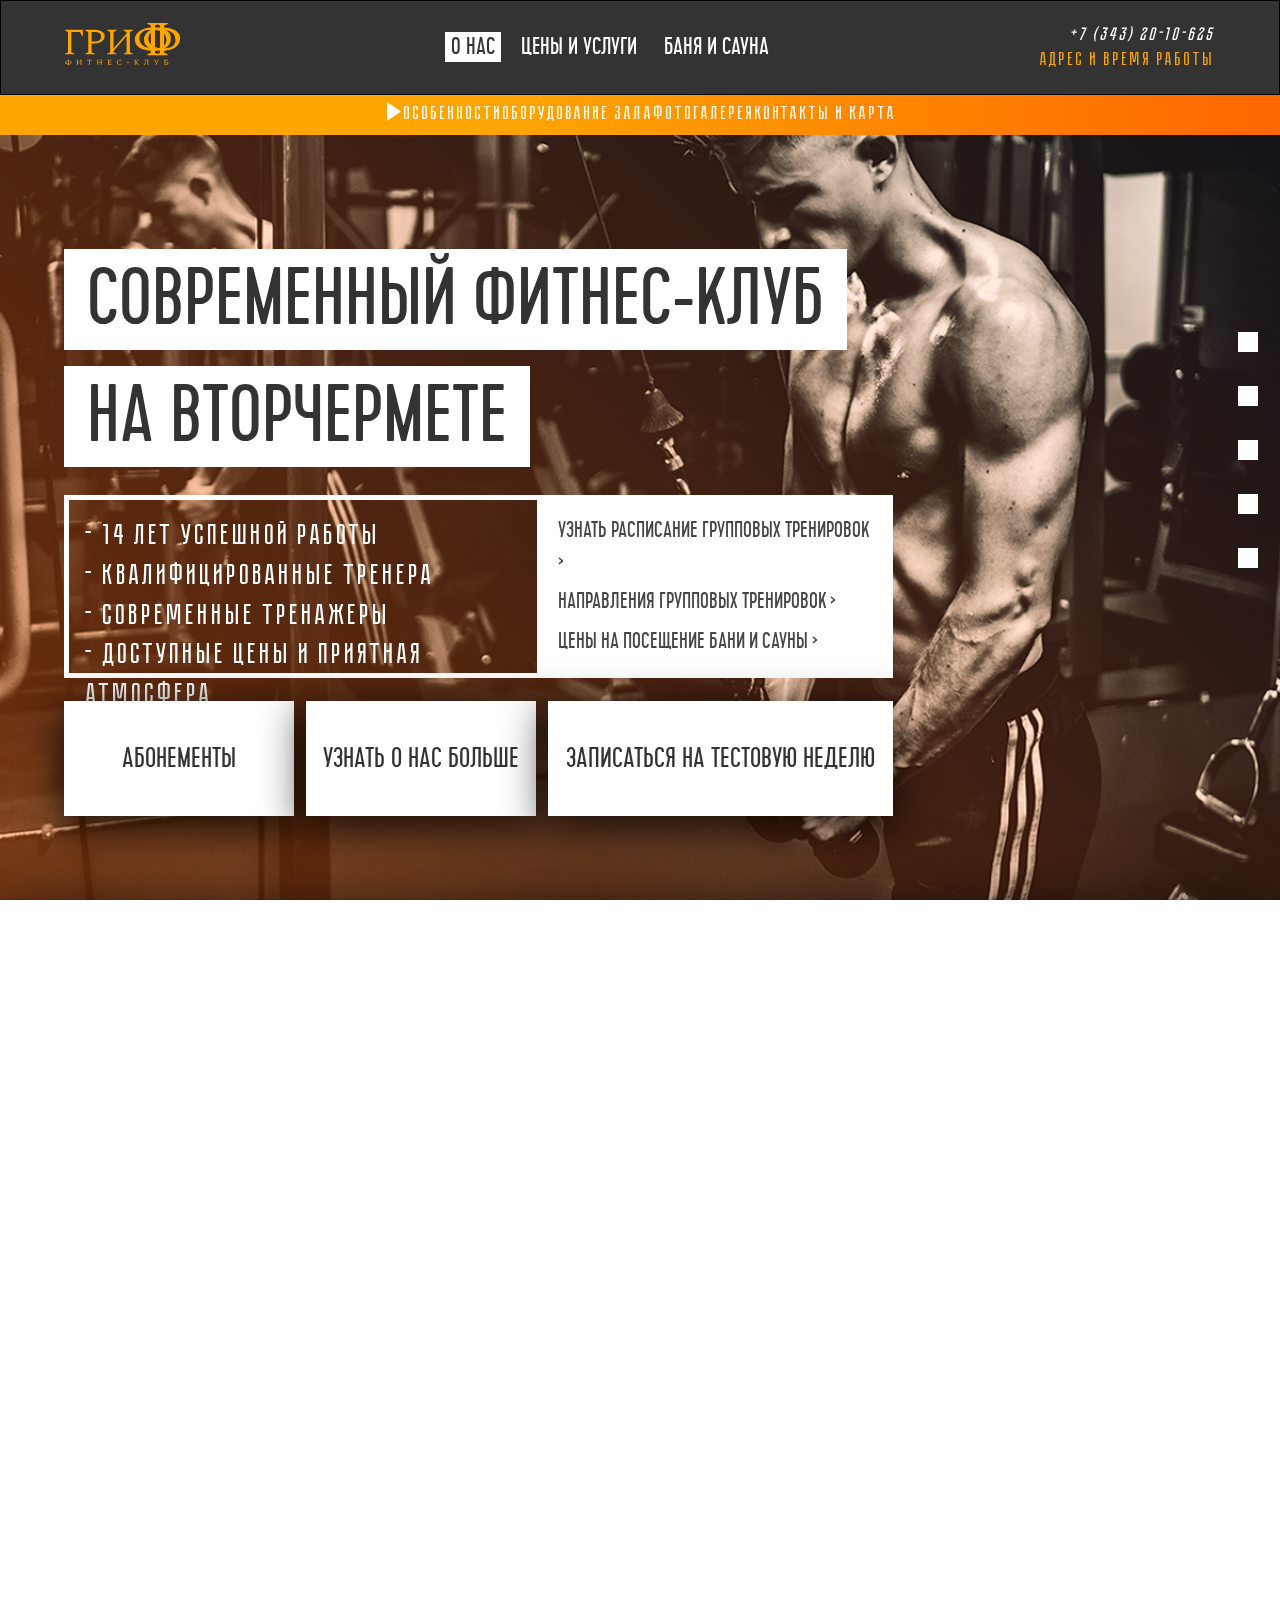
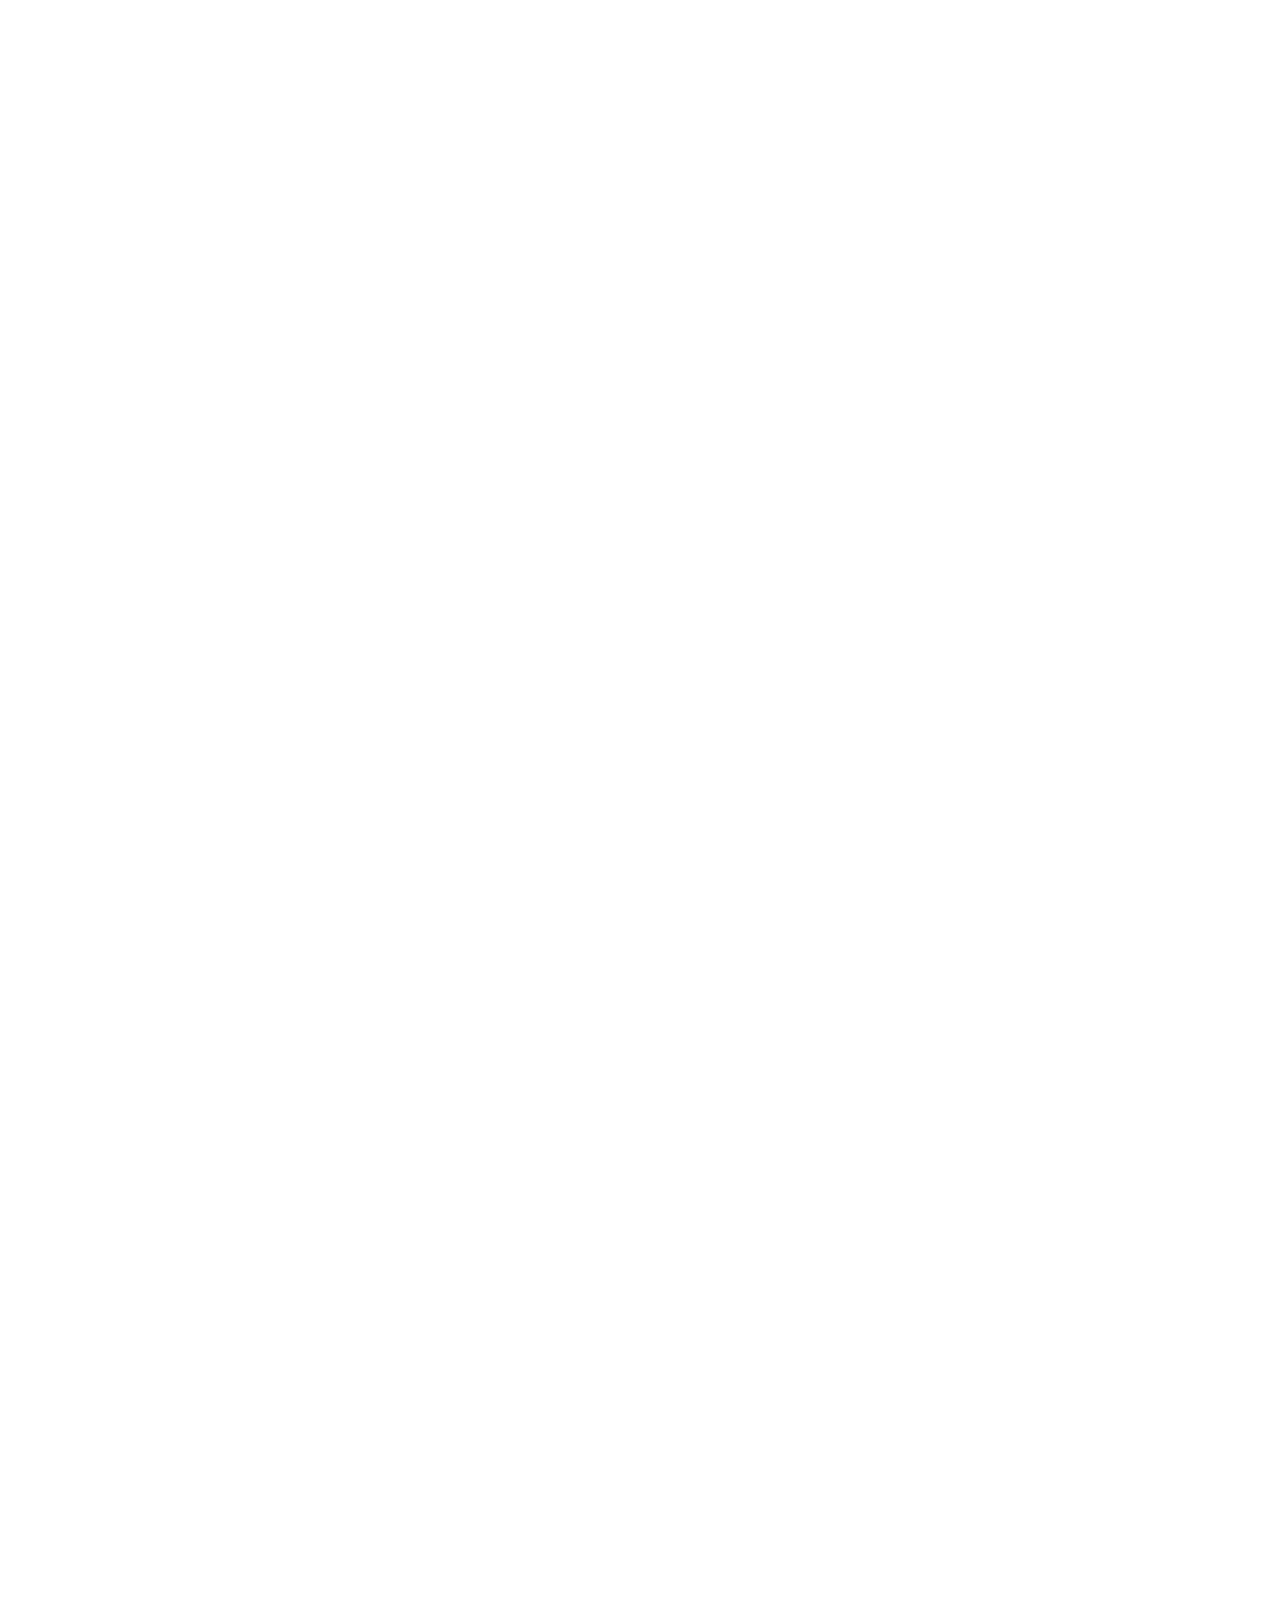
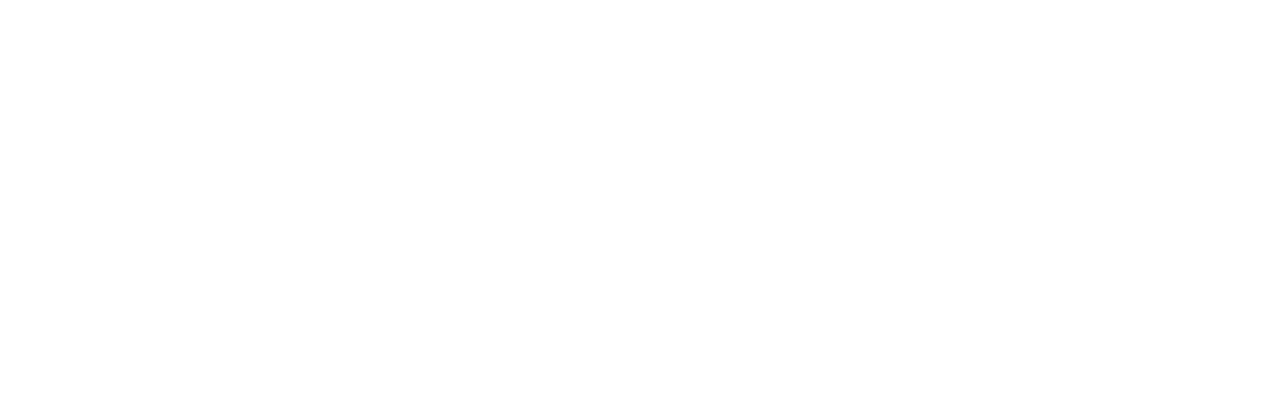
==== commit d7e6893e: "start page finished" ====
--- a/index.html
+++ b/index.html
@@ -28,7 +28,7 @@
 					<div class="header__container">
 					<div class="header__main__logo">
 						<a href="#" class="header__main__logo__link">
-							<img src="img/logo/logo.svg" alt="Грифф-зал" class="header__main__logo-pic">
+							<img src="img/logo/s-logo-and-desc.svg" alt="Грифф-зал" class="header__main__logo-pic">
 						</a>
 					</div>
 				<nav class="header__main__menu">
@@ -299,7 +299,6 @@
 				<ul class="gallery__zone">
 					<li id="athlete"  class="gallery__zone__item gallery__zone__item--1">
 						<div class="gallery-overlay">Тренажерный зал</div>
-						<div class="gallery__hover"></div>
 						<div data-src="img/photos/2016_03_16_172524.jpg" class="photo-container">
 							<img src="img/photos/2016_03_16_172524.jpg" alt="" class="gallery__zone__item__photo">
 						</div>
@@ -312,7 +311,6 @@
 					</li>
 					<li id="aerobic" class="gallery__zone__item gallery__zone__item--2">
 						<div class="gallery-overlay">Аэробный зал</div>
-						<div class="gallery__hover"></div>
 						<div data-src="img/photos/2016_03_16_172524.jpg" class="photo-container">
 							<img src="img/photos/2016_03_16_172524.jpg" alt="" class="gallery__zone__item__photo">
 						</div>
@@ -325,7 +323,6 @@
 					</li>
 					<li id="sauna" class="gallery__zone__item gallery__zone__item--3">
 						<div class="gallery-overlay">Сауна</div>
-						<div class="gallery__hover"></div>
 						<div data-src="img/photos/2016_03_16_172524.jpg" class="photo-container">
 							<img src="img/photos/2016_03_16_172524.jpg" alt="" class="gallery__zone__item__photo">
 						</div>
@@ -338,7 +335,6 @@
 					</li>
 					<li id="banya" class="gallery__zone__item gallery__zone__item--4">
 						<div class="gallery-overlay">Баня</div>
-						<div class="gallery__hover"></div>
 						<div data-src="img/photos/2016_03_16_172524.jpg" class="photo-container">
 							<img src="img/photos/2016_03_16_172524.jpg" alt="" class="gallery__zone__item__photo">
 						</div>
@@ -351,7 +347,6 @@
 					</li>
 					<li id="haircut" class="gallery__zone__item gallery__zone__item--5">
 						<div class="gallery-overlay">Парикмахерская</div>
-						<div class="gallery__hover"></div>
 						<div data-src="img/photos/2016_03_16_172524.jpg" class="photo-container">
 							<img src="img/photos/2016_03_16_172524.jpg" alt="" class="gallery__zone__item__photo">
 						</div>
@@ -364,7 +359,6 @@
 					</li>
 					<li id="other" class="gallery__zone__item gallery__zone__item--6">
 						<div class="gallery-overlay">Другое</div>
-						<div class="gallery__hover"></div>
 						<div data-src="img/photos/2016_03_16_172524.jpg" class="photo-container">
 							<img src="img/photos/2016_03_16_172524.jpg" alt="" class="gallery__zone__item__photo">
 						</div>
@@ -419,57 +413,70 @@
 					<script type="text/javascript" charset="utf-8" async src="https://api-maps.yandex.ru/services/constructor/1.0/js/?um=constructor%3A9cb31d3e45b71713668ec409fb023eaca32360989e2613751ef4b563e5c08b5c&amp;width=100%25&amp;height=100%&amp;lang=ru_RU&amp;scroll=false"></script>
 				</div>
 			</div>
-			<footer>
+			<footer class="footer">
 				<div class="footer__container">
 					<div class="footer__container__col footer__container__col--logo">
-						<img src="" alt="" class="footer__logo">
-						<div class="footer__copyright"></div>
+						<img src="img/logo/logo.svg" alt="" class="footer__logo">
+						<div class="footer__copyright">© 2018 ФИТНЕС-КЛУБ "ГРИФФ"</div>
 					</div>
 					<div class="footer__container__col footer__container__col--sitemap">
 						<div class="footer__sitemap">
-							<ul class="footer__sitemap__list">
-								<li class="footer__sitemap__list__item">
-									<a href="" class="footer__sitemap__list__item-link"></a>
-								</li>
-								<li class="footer__sitemap__list__item">
-									<a href="" class="footer__sitemap__list__item-link"></a>
-								</li>
-								<li class="footer__sitemap__list__item">
-									<a href="" class="footer__sitemap__list__item-link"></a>
-								</li>
-								<li class="footer__sitemap__list__item">
-									<a href="" class="footer__sitemap__list__item-link"></a>
-								</li>
-								<li class="footer__sitemap__list__item">
-									<a href="" class="footer__sitemap__list__item-link"></a>
-								</li>
-								<li class="footer__sitemap__list__item">
-									<a href="" class="footer__sitemap__list__item-link"></a>
-								</li>
-								<li class="footer__sitemap__list__item">
-									<a href="" class="footer__sitemap__list__item-link"></a>
-								</li>
-								<li class="footer__sitemap__list__item">
-									<a href="" class="footer__sitemap__list__item-link"></a>
-								</li>
-								<li class="footer__sitemap__list__item">
-									<a href="" class="footer__sitemap__list__item-link"></a>
-								</li>
-								<li class="footer__sitemap__list__item">
-									<a href="" class="footer__sitemap__list__item-link"></a>
+							<ul class="footer__sitemap__list footer__sitemap__list--first">
+								<li class="footer__sitemap__list__item">
+									<a href="" style="color: #fea500;" class="footer__sitemap__list__item-link">Вакансии</a>
+								</li>
+								<li class="footer__sitemap__list__item">
+									<a href="" class="footer__sitemap__list__item-link">Главная</a>
+								</li>
+								<li class="footer__sitemap__list__item">
+									<a href="" class="footer__sitemap__list__item-link">Особенности</a>
+								</li>
+								<li class="footer__sitemap__list__item">
+									<a href="" class="footer__sitemap__list__item-link">Оборудование зала</a>
+								</li>
+								<li class="footer__sitemap__list__item">
+									<a href="" class="footer__sitemap__list__item-link">Фотогалерея</a>
+								</li>
+								<li class="footer__sitemap__list__item">
+									<a href="" class="footer__sitemap__list__item-link">Контакты и карта</a>
+								</li>		
+							</ul>
+							<ul class="footer__sitemap__list footer__sitemap__list--second">	
+								<li class="footer__sitemap__list__item">
+									<a href="" class="footer__sitemap__list__item-link">Цены и услуги</a>
+								</li>
+								<li class="footer__sitemap__list__item">
+									<a href="" class="footer__sitemap__list__item-link">Абонемент</a>
+								</li>
+								<li class="footer__sitemap__list__item">
+									<a href="" class="footer__sitemap__list__item-link">Расписание</a>
+								</li>
+								<li class="footer__sitemap__list__item">
+									<a href="" class="footer__sitemap__list__item-link">Акции и скидки</a>
+								</li>
+								<li class="footer__sitemap__list__item">
+									<a href="" class="footer__sitemap__list__item-link">Баня и сауна</a>
 								</li>
 							</ul>
 						</div>
 					</div>
 					<div class="footer__container__col footer__container__col--socials">
 						<div class="footer__socials">
-							<div class="footer__socials__title"></div>
+							<div class="footer__socials__title">Наши социальные сети:</div>
 							<ul class="footer__socials__list">
-								<li class="footer__socials__list__item"></li>
-								<li class="footer__socials__list__item"></li>
+								<li class="footer__socials__list__item">
+									<a href="" class="footer__socials__link">
+										<img src="img/icons/vk.svg" alt="" class="footer__socials__list__item__pic">
+									</a>
+								</li>
+								<li class="footer__socials__list__item">
+									<a href="" class="footer__socials__link">
+										<img src="img/icons/instagram.png" alt="" class="footer__socials__list__item__pic">
+									</a>
+								</li>
 							</ul>
 						</div>
-						<div class="footer__development"></div>
+						<div class="footer__development"><a href="https://github.com/L3TM3COD3" class="footer__development__link">РАЗРАБОТКА САЙТА - НОСКОВ Н.В.</a></div>
 					</div>
 				</div>
 			</footer>
--- a/css/main/main.css
+++ b/css/main/main.css
@@ -469,11 +469,151 @@
             background-image: linear-gradient(190deg, #ff6600, #fea500);
             color: white; }
 
-footer {
+.footer {
   width: 100%;
   height: 25%;
-  border: 1px dashed red;
-  background: #333333; }
+  background: #333333;
+  display: -webkit-box;
+  display: -ms-flexbox;
+  display: flex;
+  -webkit-box-pack: center;
+  -ms-flex-pack: center;
+  justify-content: center;
+  -webkit-box-align: center;
+  -ms-flex-align: center;
+  align-items: center; }
+  .footer__container {
+    height: 80%;
+    width: 97%;
+    display: -webkit-box;
+    display: -ms-flexbox;
+    display: flex;
+    -webkit-box-pack: justify;
+    -ms-flex-pack: justify;
+    justify-content: space-between; }
+    .footer__container__col {
+      height: 100%;
+      width: 30%; }
+      .footer__container__col--logo {
+        display: -webkit-box;
+        display: -ms-flexbox;
+        display: flex;
+        -webkit-box-orient: vertical;
+        -webkit-box-direction: normal;
+        -ms-flex-direction: column;
+        flex-direction: column;
+        -webkit-box-align: center;
+        -ms-flex-align: center;
+        align-items: center;
+        -webkit-box-pack: justify;
+        -ms-flex-pack: justify;
+        justify-content: space-between; }
+        .footer__container__col--logo .footer__logo {
+          width: 40%; }
+        .footer__container__col--logo .footer__copyright {
+          color: #666666;
+          text-transform: uppercase; }
+      .footer__container__col .footer__sitemap {
+        width: 100%;
+        height: 100%;
+        display: -webkit-box;
+        display: -ms-flexbox;
+        display: flex;
+        -webkit-box-pack: center;
+        -ms-flex-pack: center;
+        justify-content: center;
+        -webkit-box-align: center;
+        -ms-flex-align: center;
+        align-items: center; }
+        .footer__container__col .footer__sitemap__list {
+          text-transform: uppercase;
+          font-size: 18px;
+          display: -webkit-box;
+          display: -ms-flexbox;
+          display: flex;
+          height: 95%;
+          width: 32%;
+          -ms-flex-wrap: wrap;
+          flex-wrap: wrap;
+          -webkit-box-orient: vertical;
+          -webkit-box-direction: normal;
+          -ms-flex-direction: column;
+          flex-direction: column;
+          -webkit-box-pack: justify;
+          -ms-flex-pack: justify;
+          justify-content: space-between;
+          text-decoration: underline; }
+          .footer__container__col .footer__sitemap__list__item-link {
+            opacity: .6;
+            -webkit-transition: .3s;
+            -o-transition: .3s;
+            transition: .3s; }
+            .footer__container__col .footer__sitemap__list__item-link:hover {
+              opacity: 1; }
+          .footer__container__col .footer__sitemap__list--second {
+            text-align: right; }
+      .footer__container__col--socials {
+        display: -webkit-box;
+        display: -ms-flexbox;
+        display: flex;
+        -webkit-box-orient: vertical;
+        -webkit-box-direction: normal;
+        -ms-flex-direction: column;
+        flex-direction: column;
+        -webkit-box-pack: justify;
+        -ms-flex-pack: justify;
+        justify-content: space-between; }
+        .footer__container__col--socials .footer__socials {
+          display: -webkit-box;
+          display: -ms-flexbox;
+          display: flex;
+          -webkit-box-orient: vertical;
+          -webkit-box-direction: normal;
+          -ms-flex-direction: column;
+          flex-direction: column;
+          width: 100%;
+          height: 40%;
+          -webkit-box-pack: justify;
+          -ms-flex-pack: justify;
+          justify-content: space-between; }
+          .footer__container__col--socials .footer__socials__title {
+            font-size: 24px;
+            color: white;
+            opacity: .6;
+            text-align: right;
+            text-transform: uppercase;
+            width: 65%; }
+          .footer__container__col--socials .footer__socials__list {
+            display: -webkit-box;
+            display: -ms-flexbox;
+            display: flex;
+            -webkit-box-pack: end;
+            -ms-flex-pack: end;
+            justify-content: flex-end;
+            -webkit-box-align: center;
+            -ms-flex-align: center;
+            align-items: center;
+            width: 65%; }
+            .footer__container__col--socials .footer__socials__list__item {
+              margin-left: 5%; }
+              .footer__container__col--socials .footer__socials__list__item__pic {
+                opacity: .7;
+                -webkit-transition: .3s;
+                -o-transition: .3s;
+                transition: .3s; }
+                .footer__container__col--socials .footer__socials__list__item__pic:hover {
+                  opacity: 1; }
+
+.footer__development {
+  color: white;
+  opacity: .6;
+  -webkit-transition: .3s;
+  -o-transition: .3s;
+  transition: .3s;
+  text-align: right;
+  width: 65%; }
+  .footer__development:hover {
+    opacity: 1; }
 
 .slider {
   display: -webkit-box;
@@ -634,48 +774,7 @@
             transform: translate(7px, 7px);
             -webkit-box-shadow: 0px 0px 0px 0px transparent;
             -moz-box-shadow: 0px 0px 0px 0px transparent;
-            box-shadow: 0px 0px 0px 0px transparent;
-            color: white;
-            background-image: -webkit-linear-gradient(250deg, #ff6600, #fea500, #67d4fb, #0060ff);
-            background-image: -o-linear-gradient(250deg, #ff6600, #fea500, #67d4fb, #0060ff);
-            background-image: linear-gradient(200deg, #ff6600, #fea500, #67d4fb, #0060ff);
-            background-size: 800% 800%;
-            -webkit-animation: AnimationName 5s ease infinite;
-            -moz-animation: AnimationName 5s ease infinite;
-            -o-animation: AnimationName 5s ease infinite;
-            animation: AnimationName 5s ease infinite; }
-
-@-webkit-keyframes AnimationName {
-  0% {
-    background-position: 100% 50%; }
-  50% {
-    background-position: 0% 50%; }
-  100% {
-    background-position: 100% 50%; } }
-
-@-moz-keyframes AnimationName {
-  0% {
-    background-position: 100% 50%; }
-  50% {
-    background-position: 0% 50%; }
-  100% {
-    background-position: 100% 50%; } }
-
-@-o-keyframes AnimationName {
-  0% {
-    background-position: 100% 50%; }
-  50% {
-    background-position: 0% 50%; }
-  100% {
-    background-position: 100% 50%; } }
-
-@keyframes AnimationName {
-  0% {
-    background-position: 100% 50%; }
-  50% {
-    background-position: 0% 50%; }
-  100% {
-    background-position: 100% 50%; } }
+            box-shadow: 0px 0px 0px 0px transparent; }
 
 .slider__slides__adv {
   background: white; }
@@ -917,8 +1016,6 @@
 .gallery {
   height: 10%;
   background: #333333; }
-  .gallery__hover {
-    border: 1px solid red; }
   .gallery-overlay {
     position: absolute;
     width: 100%;
@@ -1051,8 +1148,7 @@
   height: 75%;
   display: -webkit-box;
   display: -ms-flexbox;
-  display: flex;
-  border-bottom: 5px solid #fea500; }
+  display: flex; }
   .map__container__map-ya {
     width: 70%;
     height: 100%;
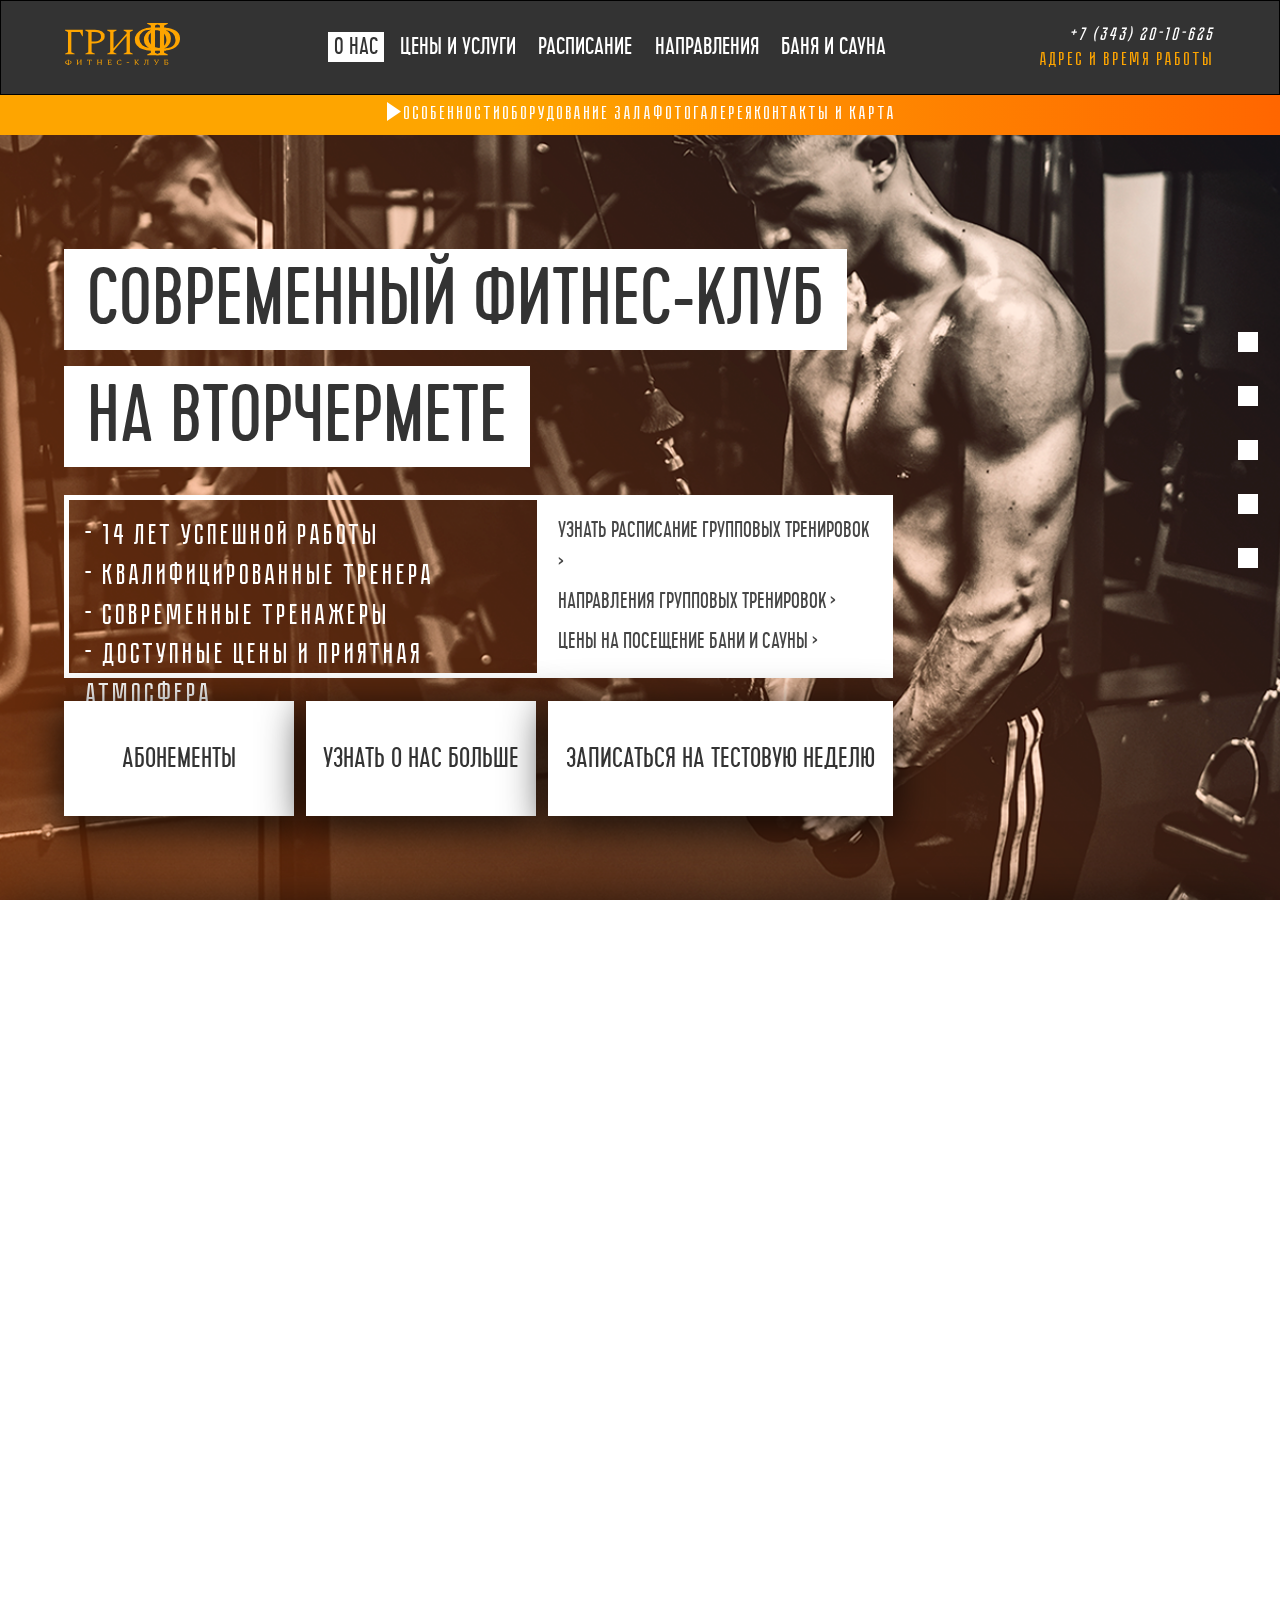
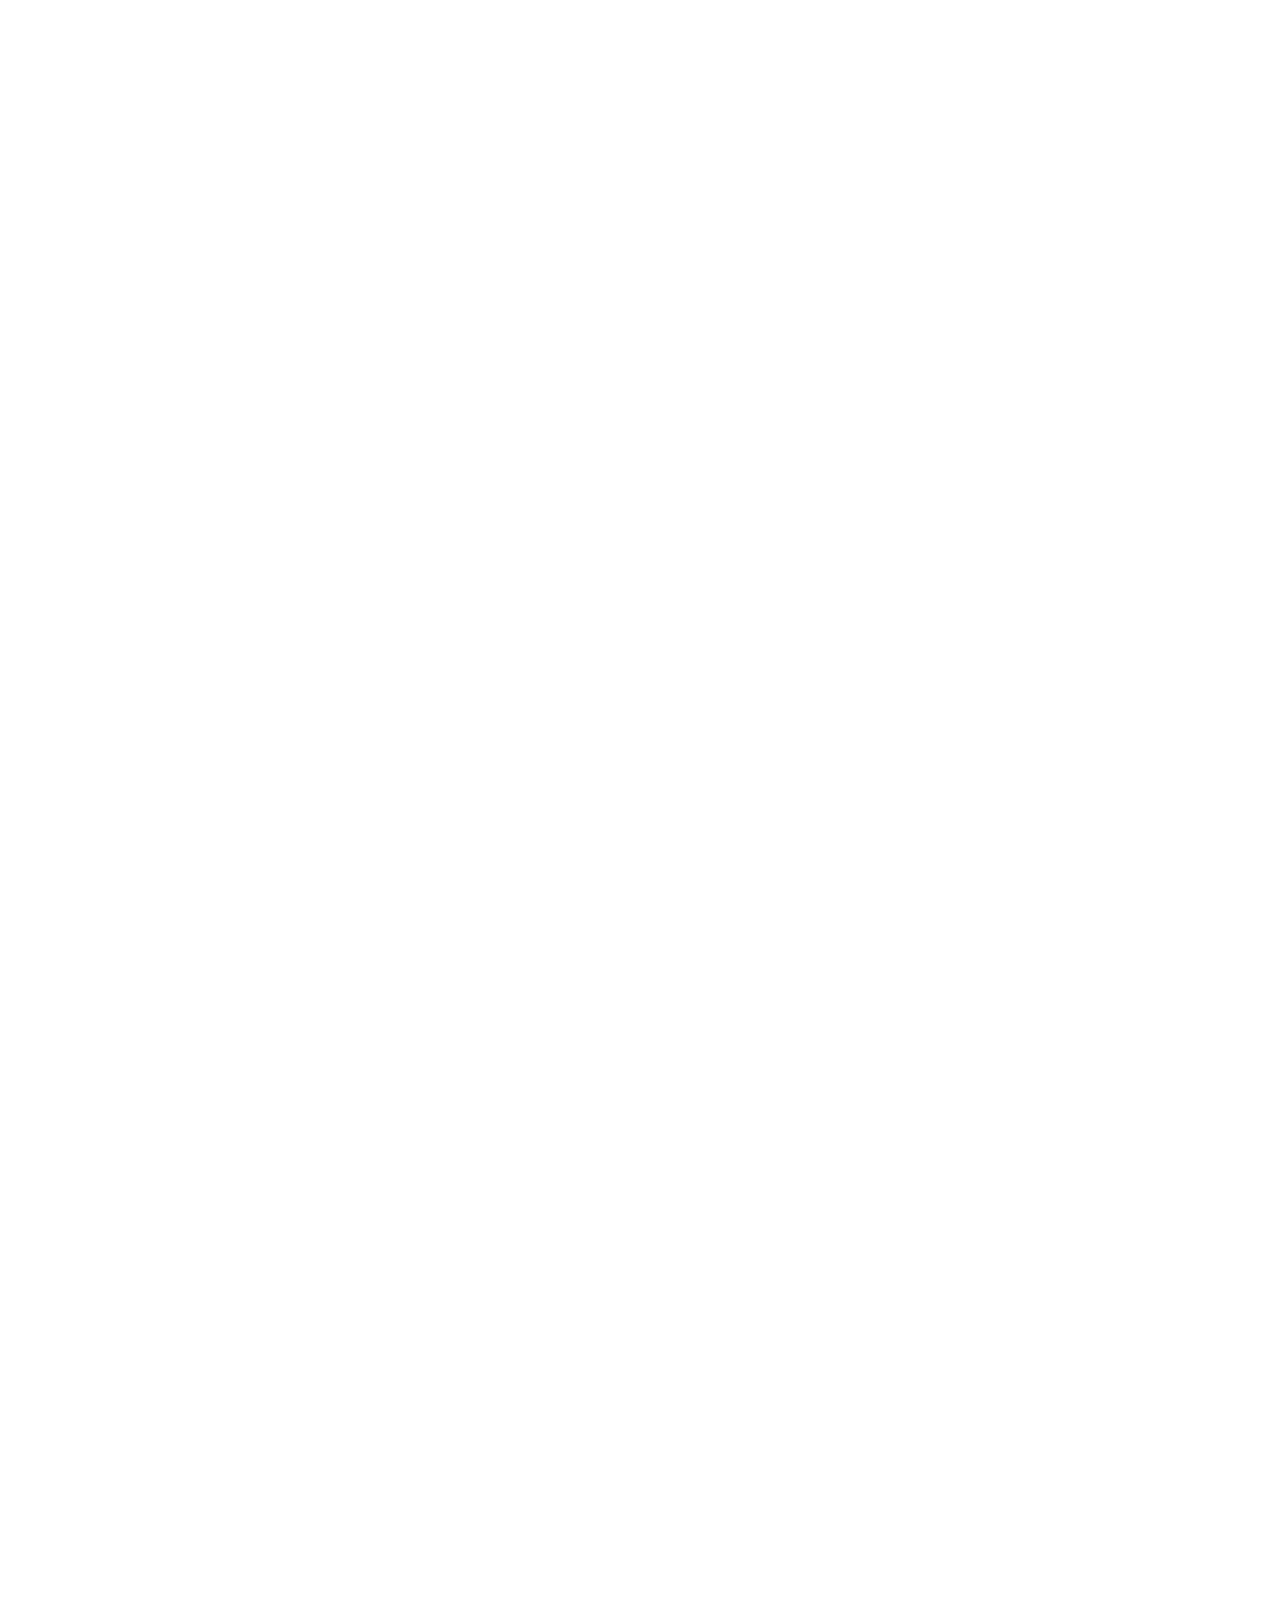
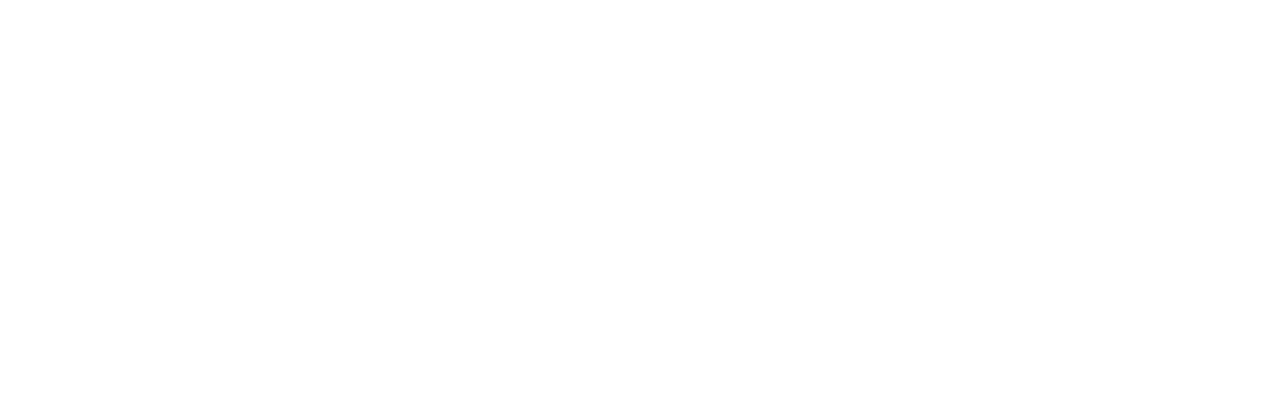
==== commit b2ee5317: "price page finished" ====
--- a/index.html
+++ b/index.html
@@ -3,21 +3,21 @@
 <head>
 	<meta charset="UTF-8">
 	<meta http-equiv="X-UA-Compatible" content="IE=edge,chrome=1">
-  <meta name="viewport" content="width=device-width, initial-scale=1">
-  <title>Грифф зал - О нас</title>
-  <link rel="apple-touch-icon" sizes="180x180" href="img/favicon/apple-touch-icon.png">
+	<meta name="viewport" content="width=device-width, initial-scale=1">
+	<title>Грифф зал - О нас</title>
+	<link rel="apple-touch-icon" sizes="180x180" href="img/favicon/apple-touch-icon.png">
 	<link rel="icon" type="image/png" sizes="32x32" href="img/favicon/favicon-32x32.png">
-  <link rel="icon" type="image/png" sizes="16x16" href="img/favicon/favicon-16x16.png">
-  <link rel="manifest" href="img/favicon/manifest.json">
-  <link rel="mask-icon" href="img/favicon/safari-pinned-tab.svg" color="#5bbad5">
-  <meta name="theme-color" content="#ffffff">  
-  <link rel="stylesheet" href="css/normalize.css">
-  <link rel="stylesheet" href="css/main/main.css">
-  <link rel="stylesheet" href="css/jquery.fullPage.css">
-  <link rel="stylesheet" href="css/lightgallery.css">
-  <script src="js/jquery-3.3.1.min.js"></script>
-  <script src="js/jquery.fullPage.js"></script>
-  <script src="js/galleryTabs.js"></script>
+  	<link rel="icon" type="image/png" sizes="16x16" href="img/favicon/favicon-16x16.png">
+	<link rel="manifest" href="img/favicon/manifest.json">
+	<link rel="mask-icon" href="img/favicon/safari-pinned-tab.svg" color="#5bbad5">
+	<meta name="theme-color" content="#ffffff">  
+	<link rel="stylesheet" href="css/normalize.css">
+	<link rel="stylesheet" href="css/main/main.css">
+	<link rel="stylesheet" href="css/jquery.fullPage.css">
+	<link rel="stylesheet" href="css/lightgallery.css">
+	<script src="js/jquery-3.3.1.min.js"></script>
+	<script src="js/jquery.fullPage.js"></script>
+	<script src="js/galleryTabs.js"></script>
 </head>
 <body>
 	<div class="wrapper">
@@ -34,13 +34,19 @@
 				<nav class="header__main__menu">
 					<ul class="header__main__menu__list">
 						<li class="header__main__menu__list__item">
-							<a href="#" class="header__main__menu__list__item__link--active">О нас</a>
+							<a href="index.html" class="header__main__menu__list__item__link--active">О нас</a>
 						</li>
 						<li class="header__main__menu__list__item">
-							<a href="#" class="header__main__menu__list__item__link">Цены и услуги</a>
+							<a href="price.html" class="header__main__menu__list__item__link">Цены и услуги</a>
 						</li>
 						<li class="header__main__menu__list__item">
-							<a href="#" class="header__main__menu__list__item__link">Баня и сауна</a>
+							<a href="sauna.html" class="header__main__menu__list__item__link">Расписание</a>
+						</li>
+						<li class="header__main__menu__list__item">
+							<a href="trainings.html" class="header__main__menu__list__item__link">Направления</a>
+						</li>
+						<li class="header__main__menu__list__item">
+							<a href="sauna.html" class="header__main__menu__list__item__link">Баня и сауна</a>
 						</li>   
 					</ul>
 				</nav>
--- a/css/main/main.css
+++ b/css/main/main.css
@@ -92,7 +92,6 @@
   width: 100%;
   background: white;
   min-height: 650px;
-  overflow: hidden;
   position: relative;
   top: 0%;
   left: 0;
@@ -100,10 +99,6 @@
 
 .section-container {
   height: 20%; }
-
-#map {
-  width: 100%;
-  height: 90%; }
 
 .header {
   height: 15%;
@@ -136,7 +131,7 @@
     .header__main__logo {
       width: 10%; }
     .header__main__menu {
-      width: 30%; }
+      width: 50%; }
       .header__main__menu__list {
         text-transform: uppercase;
         font-size: 24px;
@@ -201,7 +196,7 @@
       .header__main__contacts__shedule {
         position: relative; }
         .header__main__contacts__shedule:hover .header__main__contacts__shedule__dropdown {
-          right: -5%;
+          top: 105%;
           opacity: 1; }
         .header__main__contacts__shedule__title {
           font-style: normal;
@@ -218,17 +213,17 @@
           font-size: 16px;
           border: 1px solid black;
           position: absolute;
-          top: 105%;
-          right: -1000%;
+          top: -1100%;
+          right: 0%;
           background: white;
           color: black;
           width: 115%;
           height: 750%;
           opacity: 0;
           font-style: normal;
-          -webkit-transition: right .3s, opacity 1.5s;
-          -o-transition: right .3s, opacity 1.5s;
-          transition: right .3s, opacity 1.5s;
+          -webkit-transition: top .3s, opacity 1.5s;
+          -o-transition: top .3s, opacity 1.5s;
+          transition: top .3s, opacity 1.5s;
           border-radius: 2px;
           -webkit-box-shadow: 0px 0px 20px 1px rgba(0, 0, 0, 0.7);
           -moz-box-shadow: 0px 0px 20px 1px rgba(0, 0, 0, 0.7);
@@ -286,6 +281,23 @@
       justify-content: space-around;
       min-width: 40%;
       font-family: pobedabold; }
+      .header__sub__list--price {
+        text-transform: uppercase;
+        display: -webkit-box;
+        display: -ms-flexbox;
+        display: flex;
+        -ms-flex-pack: distribute;
+        justify-content: space-around;
+        min-width: 18%;
+        font-family: pobedabold; }
+        .header__sub__list--price::before {
+          height: 10%;
+          content: '';
+          background-image: url("../../img/icons/triangle.png");
+          background-repeat: no-repeat;
+          background-position: center;
+          width: 20px;
+          height: 20px; }
       .header__sub__list::before {
         height: 10%;
         content: '';
@@ -1285,3 +1297,674 @@
               color: #333333; }
             .map__container__txt__form__row .input__row__tel[placeholder] {
               padding-left: 10px; }
+
+.ticket {
+  background-image: url("../../img/bg/price-bg.jpg");
+  background-size: cover;
+  background-repeat: no-repeat;
+  -webkit-box-shadow: 0px 9px 60px -1px rgba(0, 0, 0, 0.75);
+  -moz-box-shadow: 0px 9px 60px -1px rgba(0, 0, 0, 0.75);
+  box-shadow: 0px 9px 60px -1px rgba(0, 0, 0, 0.75);
+  z-index: 2; }
+  .ticket__container {
+    border: 1px solid red;
+    width: 100%;
+    height: 85%;
+    display: -webkit-box;
+    display: -ms-flexbox;
+    display: flex;
+    -webkit-box-align: center;
+    -ms-flex-align: center;
+    align-items: center;
+    -webkit-box-pack: center;
+    -ms-flex-pack: center;
+    justify-content: center; }
+    .ticket__container .ticket__btns {
+      width: 90%;
+      height: 80%;
+      display: -webkit-box;
+      display: -ms-flexbox;
+      display: flex;
+      -webkit-box-pack: center;
+      -ms-flex-pack: center;
+      justify-content: center;
+      -webkit-box-align: center;
+      -ms-flex-align: center;
+      align-items: center;
+      display: flex;
+      -webkit-box-pack: justify;
+      -ms-flex-pack: justify;
+      justify-content: space-between; }
+      .ticket__container .ticket__btns__col {
+        color: white;
+        height: 100%;
+        width: 48%; }
+        .ticket__container .ticket__btns__col--first {
+          display: -webkit-box;
+          display: -ms-flexbox;
+          display: flex;
+          -webkit-box-pack: justify;
+          -ms-flex-pack: justify;
+          justify-content: space-between;
+          -webkit-box-orient: vertical;
+          -webkit-box-direction: normal;
+          -ms-flex-direction: column;
+          flex-direction: column; }
+          .ticket__container .ticket__btns__col--first .ticket__offer {
+            width: 100%;
+            height: 35%;
+            border: 15px solid white;
+            text-transform: uppercase;
+            display: -webkit-box;
+            display: -ms-flexbox;
+            display: flex;
+            padding-left: 10%;
+            -webkit-box-pack: center;
+            -ms-flex-pack: center;
+            justify-content: center;
+            -webkit-box-orient: vertical;
+            -webkit-box-direction: normal;
+            -ms-flex-direction: column;
+            flex-direction: column; }
+            .ticket__container .ticket__btns__col--first .ticket__offer__title {
+              font-size: 54px; }
+              .ticket__container .ticket__btns__col--first .ticket__offer__title__name {
+                font-style: italic;
+                color: #fea500; }
+            .ticket__container .ticket__btns__col--first .ticket__offer__content {
+              font-size: 26px; }
+              .ticket__container .ticket__btns__col--first .ticket__offer__content__add {
+                font-size: 22px; }
+              .ticket__container .ticket__btns__col--first .ticket__offer__content .desc-marker {
+                color: #fea500; }
+              .ticket__container .ticket__btns__col--first .ticket__offer__content .add-link {
+                color: #fea500;
+                text-decoration: underline; }
+                .ticket__container .ticket__btns__col--first .ticket__offer__content .add-link:hover {
+                  text-decoration: none; }
+          .ticket__container .ticket__btns__col--first .ticket__athlete__btn {
+            width: 100%;
+            height: 60%;
+            position: relative;
+            overflow: hidden;
+            -webkit-box-shadow: 0px 14px 35px 3px rgba(0, 0, 0, 0.75);
+            -moz-box-shadow: 0px 14px 35px 3px rgba(0, 0, 0, 0.75);
+            box-shadow: 0px 14px 35px 3px rgba(0, 0, 0, 0.75);
+            -webkit-transition: .3s;
+            -o-transition: .3s;
+            transition: .3s; }
+            .ticket__container .ticket__btns__col--first .ticket__athlete__btn:hover {
+              -webkit-transform: translateX(-20px);
+              -ms-transform: translateX(-20px);
+              transform: translateX(-20px);
+              -webkit-box-shadow: 0px 0px 0px 0px transparent;
+              -moz-box-shadow: 0px 0px 0px 0px transparent;
+              box-shadow: 0px 0px 0px 0px transparent; }
+            .ticket__container .ticket__btns__col--first .ticket__athlete__btn:hover .ticket__athlete__btn__overlay {
+              left: -100%; }
+            .ticket__container .ticket__btns__col--first .ticket__athlete__btn__overlay {
+              background: url("../../img/content/price-btn-bg.jpg");
+              background-repeat: no-repeat;
+              background-size: cover;
+              position: absolute;
+              left: 0%;
+              -webkit-transition: 1s;
+              -o-transition: 1s;
+              transition: 1s;
+              width: 100%;
+              height: 100%;
+              padding: 5%;
+              display: -webkit-box;
+              display: -ms-flexbox;
+              display: flex;
+              -webkit-box-orient: vertical;
+              -webkit-box-direction: normal;
+              -ms-flex-direction: column;
+              flex-direction: column;
+              -webkit-box-pack: justify;
+              -ms-flex-pack: justify;
+              justify-content: space-between;
+              color: #333333;
+              z-index: 6; }
+              .ticket__container .ticket__btns__col--first .ticket__athlete__btn__overlay__title {
+                text-transform: uppercase;
+                color: white;
+                font-size: 64px;
+                height: 50%; }
+                .ticket__container .ticket__btns__col--first .ticket__athlete__btn__overlay__title .athlete-marker {
+                  background: #333333;
+                  padding-left: 2%;
+                  padding-right: 2%; }
+              .ticket__container .ticket__btns__col--first .ticket__athlete__btn__overlay__view {
+                text-transform: uppercase;
+                font-size: 36px;
+                text-decoration: underline; }
+            .ticket__container .ticket__btns__col--first .ticket__athlete__btn__content {
+              border: 2px solid white;
+              width: 100%;
+              height: 100%;
+              display: -webkit-box;
+              display: -ms-flexbox;
+              display: flex; }
+              .ticket__container .ticket__btns__col--first .ticket__athlete__btn__content__col {
+                height: 100%;
+                width: 34%;
+                display: -webkit-box;
+                display: -ms-flexbox;
+                display: flex;
+                -webkit-box-orient: vertical;
+                -webkit-box-direction: normal;
+                -ms-flex-direction: column;
+                flex-direction: column; }
+                .ticket__container .ticket__btns__col--first .ticket__athlete__btn__content__col__item {
+                  padding: 6%;
+                  background: #333333;
+                  height: 50%;
+                  width: 100%;
+                  display: -webkit-box;
+                  display: -ms-flexbox;
+                  display: flex;
+                  -webkit-box-orient: vertical;
+                  -webkit-box-direction: normal;
+                  -ms-flex-direction: column;
+                  flex-direction: column;
+                  -ms-flex-pack: distribute;
+                  justify-content: space-around;
+                  -webkit-box-align: center;
+                  -ms-flex-align: center;
+                  align-items: center;
+                  text-align: center;
+                  -webkit-transition: .3s;
+                  -o-transition: .3s;
+                  transition: .3s;
+                  border: 2px solid transparent; }
+                  .ticket__container .ticket__btns__col--first .ticket__athlete__btn__content__col__item--spec {
+                    padding: 6%;
+                    background: #fea500;
+                    height: 100%;
+                    width: 100%;
+                    display: -webkit-box;
+                    display: -ms-flexbox;
+                    display: flex;
+                    -webkit-box-orient: vertical;
+                    -webkit-box-direction: normal;
+                    -ms-flex-direction: column;
+                    flex-direction: column;
+                    -ms-flex-pack: distribute;
+                    justify-content: space-around;
+                    -webkit-box-align: center;
+                    -ms-flex-align: center;
+                    align-items: center;
+                    text-align: center;
+                    -webkit-transition: .3s;
+                    -o-transition: .3s;
+                    transition: .3s;
+                    border: 2px solid transparent; }
+                    .ticket__container .ticket__btns__col--first .ticket__athlete__btn__content__col__item--spec__title {
+                      font-size: 24px;
+                      color: #333333;
+                      text-transform: uppercase; }
+                      .ticket__container .ticket__btns__col--first .ticket__athlete__btn__content__col__item--spec__title .month-marker {
+                        color: white; }
+                    .ticket__container .ticket__btns__col--first .ticket__athlete__btn__content__col__item--spec__price {
+                      font-size: 36px;
+                      color: #333333;
+                      text-transform: uppercase; }
+                    .ticket__container .ticket__btns__col--first .ticket__athlete__btn__content__col__item--spec__link {
+                      font-size: 24px;
+                      background: #333333;
+                      color: white;
+                      width: 55%;
+                      height: 10%;
+                      text-transform: uppercase;
+                      display: -webkit-box;
+                      display: -ms-flexbox;
+                      display: flex;
+                      -webkit-box-pack: center;
+                      -ms-flex-pack: center;
+                      justify-content: center;
+                      -webkit-box-align: center;
+                      -ms-flex-align: center;
+                      align-items: center;
+                      -webkit-transition: .3s;
+                      -o-transition: .3s;
+                      transition: .3s; }
+                      .ticket__container .ticket__btns__col--first .ticket__athlete__btn__content__col__item--spec__link:hover {
+                        background: white;
+                        color: #333333; }
+                    .ticket__container .ticket__btns__col--first .ticket__athlete__btn__content__col__item--spec:hover {
+                      -webkit-box-shadow: 0px 14px 35px 3px rgba(0, 0, 0, 0.75);
+                      -moz-box-shadow: 0px 14px 35px 3px rgba(0, 0, 0, 0.75);
+                      box-shadow: 0px 14px 35px 3px rgba(0, 0, 0, 0.75);
+                      z-index: 5;
+                      border: 2px solid white; }
+                  .ticket__container .ticket__btns__col--first .ticket__athlete__btn__content__col__item:hover {
+                    -webkit-box-shadow: 0px 14px 35px 3px rgba(0, 0, 0, 0.75);
+                    -moz-box-shadow: 0px 14px 35px 3px rgba(0, 0, 0, 0.75);
+                    box-shadow: 0px 14px 35px 3px rgba(0, 0, 0, 0.75);
+                    z-index: 5;
+                    border: 2px solid #fea500; }
+                  .ticket__container .ticket__btns__col--first .ticket__athlete__btn__content__col__item__title {
+                    font-size: 20px;
+                    color: white;
+                    text-transform: uppercase; }
+                    .ticket__container .ticket__btns__col--first .ticket__athlete__btn__content__col__item__title .month-marker {
+                      color: #fea500; }
+                  .ticket__container .ticket__btns__col--first .ticket__athlete__btn__content__col__item__price {
+                    font-size: 25px;
+                    color: #fea500;
+                    text-transform: uppercase; }
+                  .ticket__container .ticket__btns__col--first .ticket__athlete__btn__content__col__item__link {
+                    font-size: 18px;
+                    background: white;
+                    width: 40%;
+                    height: 17%;
+                    color: #333333;
+                    text-transform: uppercase;
+                    display: -webkit-box;
+                    display: -ms-flexbox;
+                    display: flex;
+                    -webkit-box-pack: center;
+                    -ms-flex-pack: center;
+                    justify-content: center;
+                    -webkit-box-align: center;
+                    -ms-flex-align: center;
+                    align-items: center;
+                    -webkit-transition: .3s;
+                    -o-transition: .3s;
+                    transition: .3s; }
+                    .ticket__container .ticket__btns__col--first .ticket__athlete__btn__content__col__item__link:hover {
+                      background: #fea500;
+                      color: #333333; }
+        .ticket__container .ticket__btns__col--second {
+          display: -webkit-box;
+          display: -ms-flexbox;
+          display: flex;
+          -webkit-box-pack: justify;
+          -ms-flex-pack: justify;
+          justify-content: space-between;
+          -webkit-box-orient: vertical;
+          -webkit-box-direction: normal;
+          -ms-flex-direction: column;
+          flex-direction: column; }
+          .ticket__container .ticket__btns__col--second .ticket__offer {
+            width: 100%;
+            height: 35%;
+            border: 15px solid white; }
+          .ticket__container .ticket__btns__col--second .ticket__athlete__btn {
+            width: 100%;
+            height: 60%;
+            position: relative;
+            overflow: hidden;
+            -webkit-box-shadow: 0px 14px 35px 3px rgba(0, 0, 0, 0.75);
+            -moz-box-shadow: 0px 14px 35px 3px rgba(0, 0, 0, 0.75);
+            box-shadow: 0px 14px 35px 3px rgba(0, 0, 0, 0.75);
+            -webkit-transition: .3s;
+            -o-transition: .3s;
+            transition: .3s; }
+            .ticket__container .ticket__btns__col--second .ticket__athlete__btn:hover {
+              -webkit-transform: translateX(20px);
+              -ms-transform: translateX(20px);
+              transform: translateX(20px);
+              -webkit-box-shadow: 0px 0px 0px 0px transparent;
+              -moz-box-shadow: 0px 0px 0px 0px transparent;
+              box-shadow: 0px 0px 0px 0px transparent; }
+            .ticket__container .ticket__btns__col--second .ticket__athlete__btn:hover .ticket__athlete__btn__overlay {
+              right: -100%; }
+            .ticket__container .ticket__btns__col--second .ticket__athlete__btn__overlay {
+              background: url("../../img/content/price-btn-bg-2.jpg");
+              background-repeat: no-repeat;
+              background-size: cover;
+              position: absolute;
+              right: 0%;
+              -webkit-transition: 1s;
+              -o-transition: 1s;
+              transition: 1s;
+              width: 100%;
+              height: 100%;
+              padding: 5%;
+              display: -webkit-box;
+              display: -ms-flexbox;
+              display: flex;
+              -webkit-box-orient: vertical;
+              -webkit-box-direction: normal;
+              -ms-flex-direction: column;
+              flex-direction: column;
+              -webkit-box-pack: justify;
+              -ms-flex-pack: justify;
+              justify-content: space-between;
+              color: #333333;
+              z-index: 6;
+              text-align: right; }
+              .ticket__container .ticket__btns__col--second .ticket__athlete__btn__overlay__title {
+                text-transform: uppercase;
+                color: white;
+                font-size: 64px;
+                height: 50%; }
+                .ticket__container .ticket__btns__col--second .ticket__athlete__btn__overlay__title .athlete-marker {
+                  background: #333333;
+                  padding-left: 2%;
+                  padding-right: 2%; }
+              .ticket__container .ticket__btns__col--second .ticket__athlete__btn__overlay__view {
+                text-transform: uppercase;
+                font-size: 36px;
+                text-decoration: underline; }
+            .ticket__container .ticket__btns__col--second .ticket__athlete__btn__content {
+              border: 2px solid white;
+              width: 100%;
+              height: 100%;
+              display: -webkit-box;
+              display: -ms-flexbox;
+              display: flex;
+              -webkit-box-orient: horizontal;
+              -webkit-box-direction: reverse;
+              -ms-flex-direction: row-reverse;
+              flex-direction: row-reverse; }
+              .ticket__container .ticket__btns__col--second .ticket__athlete__btn__content__col {
+                height: 100%;
+                width: 34%;
+                display: -webkit-box;
+                display: -ms-flexbox;
+                display: flex;
+                -webkit-box-orient: vertical;
+                -webkit-box-direction: normal;
+                -ms-flex-direction: column;
+                flex-direction: column; }
+                .ticket__container .ticket__btns__col--second .ticket__athlete__btn__content__col__item {
+                  padding: 6%;
+                  background: white;
+                  height: 50%;
+                  width: 100%;
+                  display: -webkit-box;
+                  display: -ms-flexbox;
+                  display: flex;
+                  -webkit-box-orient: vertical;
+                  -webkit-box-direction: normal;
+                  -ms-flex-direction: column;
+                  flex-direction: column;
+                  -ms-flex-pack: distribute;
+                  justify-content: space-around;
+                  -webkit-box-align: center;
+                  -ms-flex-align: center;
+                  align-items: center;
+                  text-align: center;
+                  -webkit-transition: .3s;
+                  -o-transition: .3s;
+                  transition: .3s;
+                  border: 2px solid transparent; }
+                  .ticket__container .ticket__btns__col--second .ticket__athlete__btn__content__col__item--spec {
+                    padding: 6%;
+                    background: #0060ff;
+                    height: 100%;
+                    width: 100%;
+                    display: -webkit-box;
+                    display: -ms-flexbox;
+                    display: flex;
+                    -webkit-box-orient: vertical;
+                    -webkit-box-direction: normal;
+                    -ms-flex-direction: column;
+                    flex-direction: column;
+                    -ms-flex-pack: distribute;
+                    justify-content: space-around;
+                    -webkit-box-align: center;
+                    -ms-flex-align: center;
+                    align-items: center;
+                    text-align: center;
+                    -webkit-transition: .3s;
+                    -o-transition: .3s;
+                    transition: .3s;
+                    border: 2px solid transparent; }
+                    .ticket__container .ticket__btns__col--second .ticket__athlete__btn__content__col__item--spec__title {
+                      font-size: 24px;
+                      color: white;
+                      text-transform: uppercase; }
+                      .ticket__container .ticket__btns__col--second .ticket__athlete__btn__content__col__item--spec__title .month-marker {
+                        color: #333333; }
+                    .ticket__container .ticket__btns__col--second .ticket__athlete__btn__content__col__item--spec__price {
+                      font-size: 36px;
+                      color: white;
+                      text-transform: uppercase; }
+                    .ticket__container .ticket__btns__col--second .ticket__athlete__btn__content__col__item--spec__link {
+                      font-size: 24px;
+                      background: white;
+                      color: #333333;
+                      width: 55%;
+                      height: 10%;
+                      text-transform: uppercase;
+                      display: -webkit-box;
+                      display: -ms-flexbox;
+                      display: flex;
+                      -webkit-box-pack: center;
+                      -ms-flex-pack: center;
+                      justify-content: center;
+                      -webkit-box-align: center;
+                      -ms-flex-align: center;
+                      align-items: center;
+                      -webkit-transition: .3s;
+                      -o-transition: .3s;
+                      transition: .3s; }
+                      .ticket__container .ticket__btns__col--second .ticket__athlete__btn__content__col__item--spec__link:hover {
+                        background: #333333;
+                        color: white; }
+                    .ticket__container .ticket__btns__col--second .ticket__athlete__btn__content__col__item--spec:hover {
+                      -webkit-box-shadow: 0px 14px 35px 3px rgba(0, 0, 0, 0.75);
+                      -moz-box-shadow: 0px 14px 35px 3px rgba(0, 0, 0, 0.75);
+                      box-shadow: 0px 14px 35px 3px rgba(0, 0, 0, 0.75);
+                      z-index: 5;
+                      border: 2px solid #333333; }
+                  .ticket__container .ticket__btns__col--second .ticket__athlete__btn__content__col__item:hover {
+                    -webkit-box-shadow: 0px 14px 35px 3px rgba(0, 0, 0, 0.75);
+                    -moz-box-shadow: 0px 14px 35px 3px rgba(0, 0, 0, 0.75);
+                    box-shadow: 0px 14px 35px 3px rgba(0, 0, 0, 0.75);
+                    z-index: 5;
+                    border: 2px solid #0060ff; }
+                  .ticket__container .ticket__btns__col--second .ticket__athlete__btn__content__col__item__title {
+                    font-size: 20px;
+                    color: #333333;
+                    text-transform: uppercase; }
+                    .ticket__container .ticket__btns__col--second .ticket__athlete__btn__content__col__item__title .month-marker {
+                      color: #0060ff; }
+                  .ticket__container .ticket__btns__col--second .ticket__athlete__btn__content__col__item__price {
+                    font-size: 25px;
+                    color: #0060ff;
+                    text-transform: uppercase; }
+                  .ticket__container .ticket__btns__col--second .ticket__athlete__btn__content__col__item__link {
+                    font-size: 18px;
+                    background: #333333;
+                    width: 40%;
+                    height: 17%;
+                    color: white;
+                    text-transform: uppercase;
+                    display: -webkit-box;
+                    display: -ms-flexbox;
+                    display: flex;
+                    -webkit-box-pack: center;
+                    -ms-flex-pack: center;
+                    justify-content: center;
+                    -webkit-box-align: center;
+                    -ms-flex-align: center;
+                    align-items: center;
+                    -webkit-transition: .3s;
+                    -o-transition: .3s;
+                    transition: .3s; }
+                    .ticket__container .ticket__btns__col--second .ticket__athlete__btn__content__col__item__link:hover {
+                      background: #0060ff;
+                      color: white; }
+        .ticket__container .ticket__btns__col__row {
+          height: 35%; }
+          .ticket__container .ticket__btns__col__row__col-list {
+            height: 100%;
+            width: 100%;
+            display: -webkit-box;
+            display: -ms-flexbox;
+            display: flex; }
+            .ticket__container .ticket__btns__col__row__col-list__col {
+              width: 50%;
+              height: 100%;
+              position: relative;
+              -webkit-box-shadow: 0px 14px 35px 3px rgba(0, 0, 0, 0.75);
+              -moz-box-shadow: 0px 14px 35px 3px rgba(0, 0, 0, 0.75);
+              box-shadow: 0px 14px 35px 3px rgba(0, 0, 0, 0.75);
+              -webkit-transition: .3s;
+              -o-transition: .3s;
+              transition: .3s;
+              overflow: hidden;
+              background: #333333; }
+              .ticket__container .ticket__btns__col__row__col-list__col:hover {
+                -webkit-transform: translateY(15px);
+                -ms-transform: translateY(15px);
+                transform: translateY(15px);
+                -webkit-box-shadow: 0px 0px 0px 0px transparent;
+                -moz-box-shadow: 0px 0px 0px 0px transparent;
+                box-shadow: 0px 0px 0px 0px transparent; }
+              .ticket__container .ticket__btns__col__row__col-list__col:hover .ticket__btns__col__row__col-list__col__overlay {
+                bottom: -100%; }
+              .ticket__container .ticket__btns__col__row__col-list__col__overlay {
+                background: url("../../img/content/price-btn-bg-3.jpg");
+                background-repeat: no-repeat;
+                background-size: cover;
+                position: absolute;
+                bottom: 0%;
+                -webkit-transition: 1s;
+                -o-transition: 1s;
+                transition: 1s;
+                width: 100%;
+                height: 100%;
+                padding: 5%;
+                display: -webkit-box;
+                display: -ms-flexbox;
+                display: flex;
+                -webkit-box-orient: vertical;
+                -webkit-box-direction: normal;
+                -ms-flex-direction: column;
+                flex-direction: column;
+                -webkit-box-pack: justify;
+                -ms-flex-pack: justify;
+                justify-content: space-between;
+                color: #333333;
+                z-index: 6;
+                text-align: left; }
+                .ticket__container .ticket__btns__col__row__col-list__col__overlay__title {
+                  text-transform: uppercase;
+                  color: white;
+                  font-size: 32px;
+                  height: 50%; }
+                  .ticket__container .ticket__btns__col__row__col-list__col__overlay__title .athlete-marker {
+                    background: #333333;
+                    padding-left: 2%;
+                    padding-right: 2%; }
+                .ticket__container .ticket__btns__col__row__col-list__col__overlay__view {
+                  text-transform: uppercase;
+                  font-size: 26px;
+                  text-decoration: underline; }
+              .ticket__container .ticket__btns__col__row__col-list__col__content {
+                width: 100%;
+                height: 100%;
+                border: 1px solid white;
+                padding: 5%;
+                display: -webkit-box;
+                display: -ms-flexbox;
+                display: flex;
+                -ms-flex-pack: distribute;
+                justify-content: space-around;
+                -webkit-box-orient: vertical;
+                -webkit-box-direction: normal;
+                -ms-flex-direction: column;
+                flex-direction: column;
+                font-size: 18px; }
+                .ticket__container .ticket__btns__col__row__col-list__col__content__title {
+                  font-size: 18px;
+                  color: white;
+                  text-transform: uppercase; }
+                  .ticket__container .ticket__btns__col__row__col-list__col__content__title .month-marker {
+                    color: #fea500; }
+                .ticket__container .ticket__btns__col__row__col-list__col__content__price {
+                  font-size: 18px;
+                  color: white;
+                  text-transform: uppercase; }
+                  .ticket__container .ticket__btns__col__row__col-list__col__content__price .month-marker {
+                    color: #fea500; }
+                .ticket__container .ticket__btns__col__row__col-list__col__content__link {
+                  font-size: 18px;
+                  background: white;
+                  color: #333333;
+                  width: 25%;
+                  height: 15%;
+                  text-transform: uppercase;
+                  display: -webkit-box;
+                  display: -ms-flexbox;
+                  display: flex;
+                  -webkit-box-pack: center;
+                  -ms-flex-pack: center;
+                  justify-content: center;
+                  -webkit-box-align: center;
+                  -ms-flex-align: center;
+                  align-items: center;
+                  -webkit-transition: .3s;
+                  -o-transition: .3s;
+                  transition: .3s; }
+                  .ticket__container .ticket__btns__col__row__col-list__col__content__link:hover {
+                    background: #fea500;
+                    color: #333333; }
+              .ticket__container .ticket__btns__col__row__col-list__col--second {
+                padding: 5%;
+                font-size: 24px;
+                display: -webkit-box;
+                display: -ms-flexbox;
+                display: flex;
+                -webkit-box-pack: center;
+                -ms-flex-pack: center;
+                justify-content: center;
+                -webkit-box-align: center;
+                -ms-flex-align: center;
+                align-items: center;
+                width: 25%;
+                height: 100%;
+                -webkit-transition: .3s;
+                -o-transition: .3s;
+                transition: .3s;
+                text-transform: uppercase;
+                background: white;
+                z-index: 2; }
+                .ticket__container .ticket__btns__col__row__col-list__col--second-link {
+                  color: #333333; }
+                .ticket__container .ticket__btns__col__row__col-list__col--second:hover {
+                  border: 2px solid #fea500;
+                  -webkit-transform: translateX(15px);
+                  -ms-transform: translateX(15px);
+                  transform: translateX(15px);
+                  -webkit-box-shadow: 0px 14px 35px 3px rgba(0, 0, 0, 0.75);
+                  -moz-box-shadow: 0px 14px 35px 3px rgba(0, 0, 0, 0.75);
+                  box-shadow: 0px 14px 35px 3px rgba(0, 0, 0, 0.75);
+                  z-index: 3; }
+              .ticket__container .ticket__btns__col__row__col-list__col--three {
+                padding: 5%;
+                font-size: 24px;
+                display: -webkit-box;
+                display: -ms-flexbox;
+                display: flex;
+                -webkit-box-pack: center;
+                -ms-flex-pack: center;
+                justify-content: center;
+                -webkit-box-align: center;
+                -ms-flex-align: center;
+                align-items: center;
+                width: 25%;
+                height: 100%;
+                -webkit-transition: .3s;
+                -o-transition: .3s;
+                transition: .3s;
+                text-transform: uppercase;
+                background: white;
+                z-index: 2; }
+                .ticket__container .ticket__btns__col__row__col-list__col--three-link {
+                  color: #333333; }
+                .ticket__container .ticket__btns__col__row__col-list__col--three:hover {
+                  border: 2px solid #0060ff;
+                  -webkit-transform: translateX(-15px);
+                  -ms-transform: translateX(-15px);
+                  transform: translateX(-15px);
+                  -webkit-box-shadow: 0px 14px 35px 3px rgba(0, 0, 0, 0.75);
+                  -moz-box-shadow: 0px 14px 35px 3px rgba(0, 0, 0, 0.75);
+                  box-shadow: 0px 14px 35px 3px rgba(0, 0, 0, 0.75);
+                  z-index: 3; }
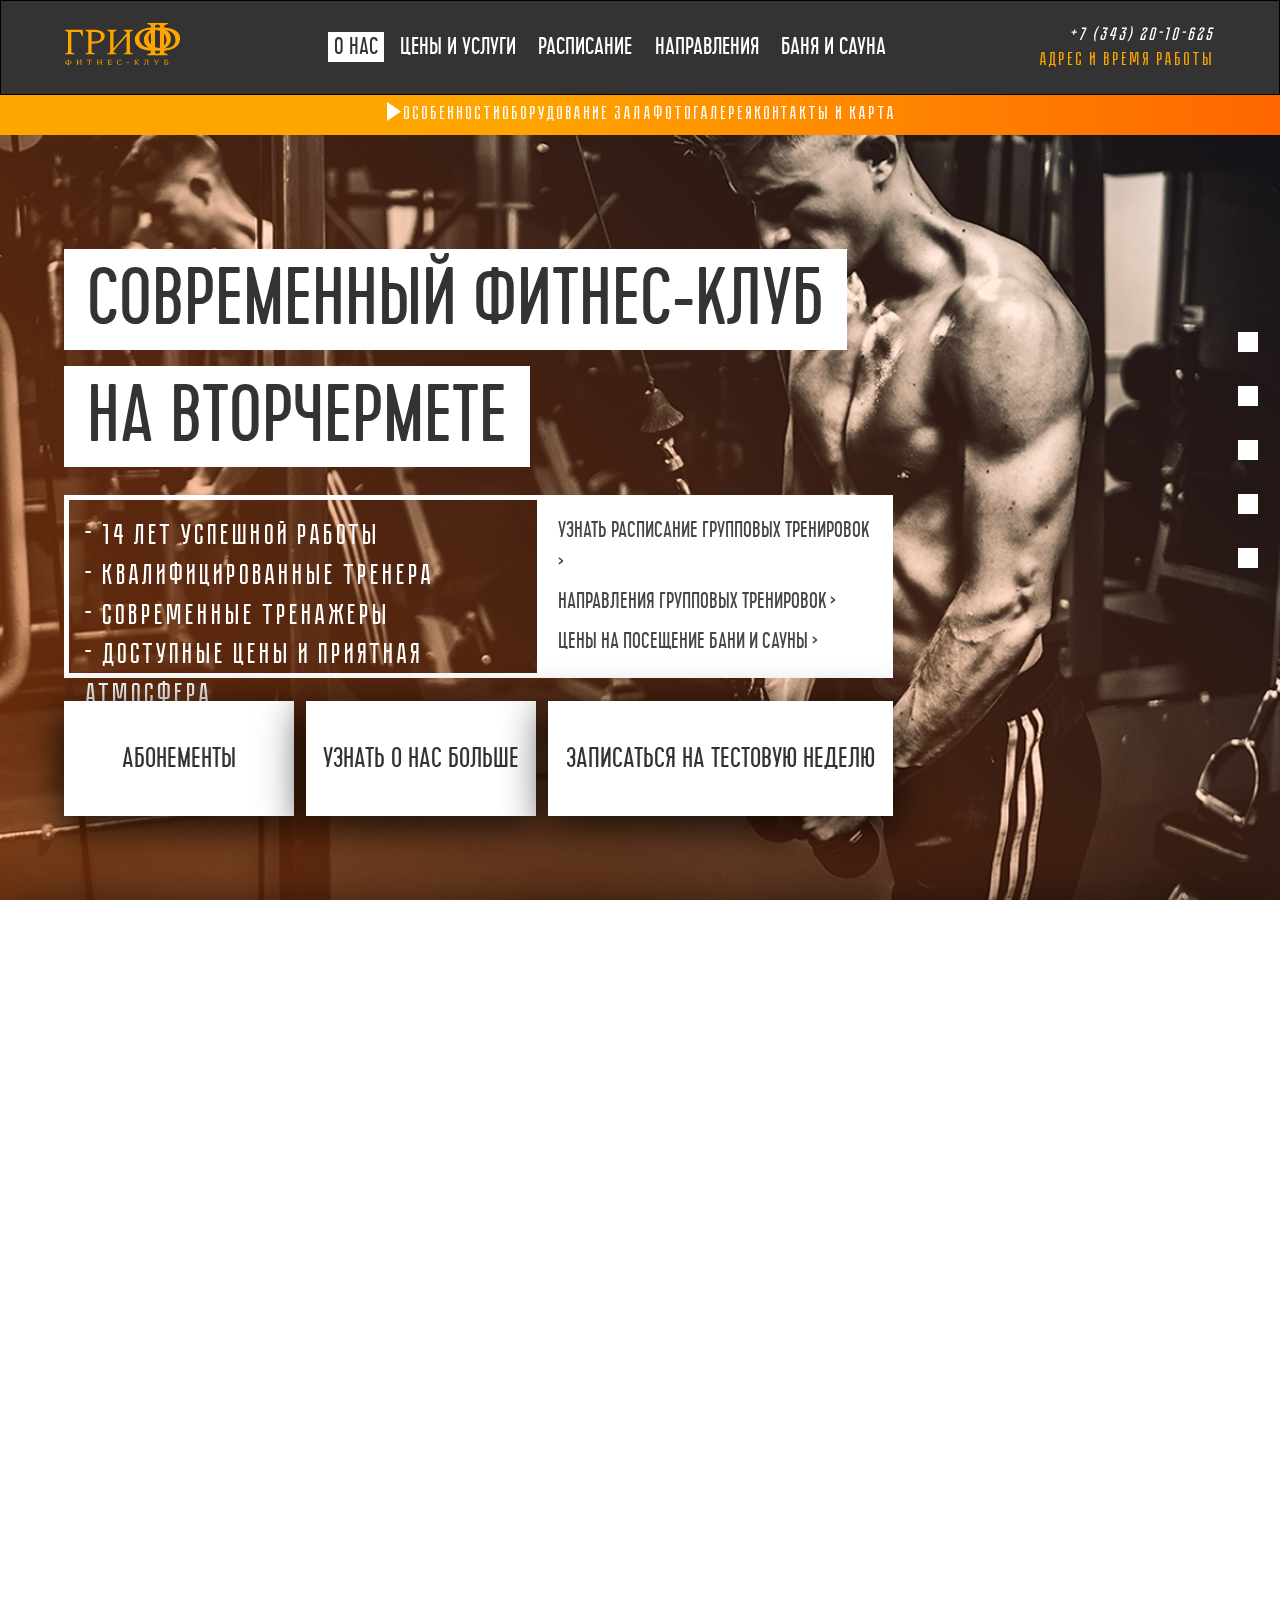
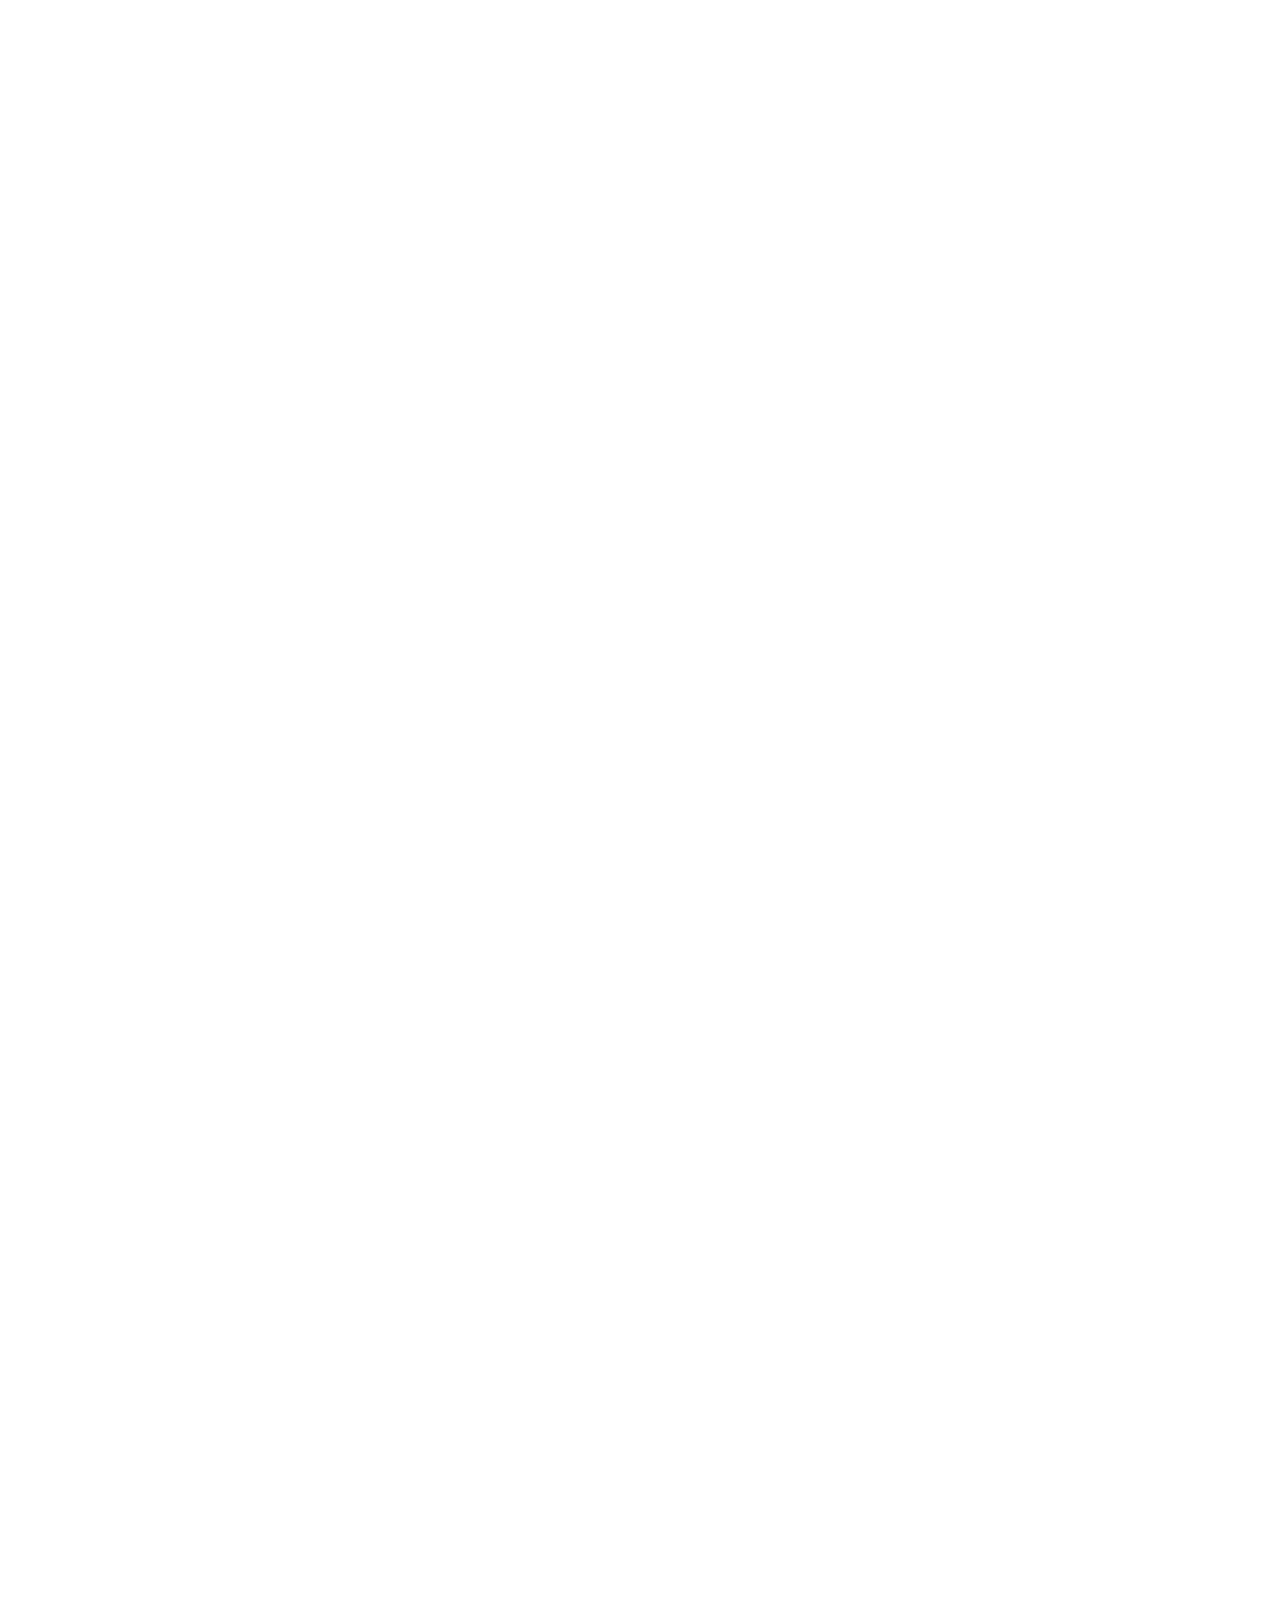
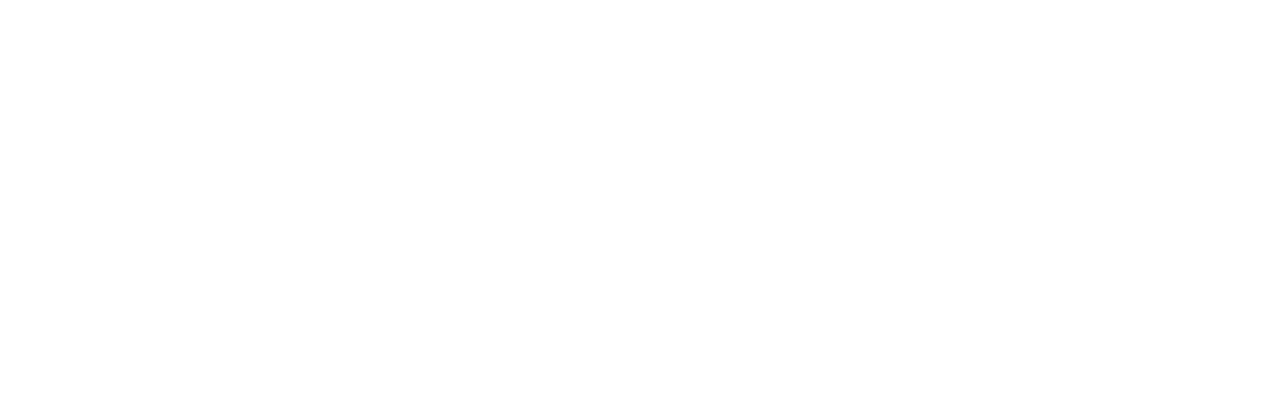
==== commit 44762ec0: "price page finished, footer finished, trainings page started" ====
--- a/index.html
+++ b/index.html
@@ -432,36 +432,36 @@
 									<a href="" style="color: #fea500;" class="footer__sitemap__list__item-link">Вакансии</a>
 								</li>
 								<li class="footer__sitemap__list__item">
-									<a href="" class="footer__sitemap__list__item-link">Главная</a>
-								</li>
-								<li class="footer__sitemap__list__item">
-									<a href="" class="footer__sitemap__list__item-link">Особенности</a>
-								</li>
-								<li class="footer__sitemap__list__item">
-									<a href="" class="footer__sitemap__list__item-link">Оборудование зала</a>
-								</li>
-								<li class="footer__sitemap__list__item">
-									<a href="" class="footer__sitemap__list__item-link">Фотогалерея</a>
-								</li>
-								<li class="footer__sitemap__list__item">
-									<a href="" class="footer__sitemap__list__item-link">Контакты и карта</a>
+									<a href="index.html" class="footer__sitemap__list__item-link">Главная</a>
+								</li>
+								<li class="footer__sitemap__list__item">
+									<a href="index.html" class="footer__sitemap__list__item-link">Особенности</a>
+								</li>
+								<li class="footer__sitemap__list__item">
+									<a href="index.html" class="footer__sitemap__list__item-link">Оборудование зала</a>
+								</li>
+								<li class="footer__sitemap__list__item">
+									<a href="index.html" class="footer__sitemap__list__item-link">Фотогалерея</a>
+								</li>
+								<li class="footer__sitemap__list__item">
+									<a href="index.html" class="footer__sitemap__list__item-link">Контакты и карта</a>
 								</li>		
 							</ul>
 							<ul class="footer__sitemap__list footer__sitemap__list--second">	
 								<li class="footer__sitemap__list__item">
-									<a href="" class="footer__sitemap__list__item-link">Цены и услуги</a>
-								</li>
-								<li class="footer__sitemap__list__item">
-									<a href="" class="footer__sitemap__list__item-link">Абонемент</a>
-								</li>
-								<li class="footer__sitemap__list__item">
-									<a href="" class="footer__sitemap__list__item-link">Расписание</a>
-								</li>
-								<li class="footer__sitemap__list__item">
-									<a href="" class="footer__sitemap__list__item-link">Акции и скидки</a>
-								</li>
-								<li class="footer__sitemap__list__item">
-									<a href="" class="footer__sitemap__list__item-link">Баня и сауна</a>
+									<a href="price.html" class="footer__sitemap__list__item-link">Цены и услуги</a>
+								</li>
+								<li class="footer__sitemap__list__item">
+									<a href="price.html" class="footer__sitemap__list__item-link">Абонементы</a>
+								</li>
+								<li class="footer__sitemap__list__item">
+									<a href="shedule.html" class="footer__sitemap__list__item-link">Расписание</a>
+								</li>
+								<li class="footer__sitemap__list__item">
+									<a href="price.html" class="footer__sitemap__list__item-link">Акции и скидки</a>
+								</li>
+								<li class="footer__sitemap__list__item">
+									<a href="sauna.html" class="footer__sitemap__list__item-link">Баня и сауна</a>
 								</li>
 							</ul>
 						</div>
--- a/css/main/main.css
+++ b/css/main/main.css
@@ -92,6 +92,7 @@
   width: 100%;
   background: white;
   min-height: 650px;
+  overflow: hidden;
   position: relative;
   top: 0%;
   left: 0;
@@ -103,6 +104,10 @@
 .header {
   height: 15%;
   width: 100%; }
+  .header--price {
+    height: 10%;
+    width: 100%;
+    border-bottom: 1px solid #fea500; }
   .header__container {
     display: -webkit-box;
     display: -ms-flexbox;
@@ -128,6 +133,20 @@
     -webkit-box-align: center;
     -ms-flex-align: center;
     align-items: center; }
+    .header__main--price {
+      border: 1px solid black;
+      height: 100%;
+      background: #333333;
+      color: white;
+      display: -webkit-box;
+      display: -ms-flexbox;
+      display: flex;
+      -webkit-box-pack: center;
+      -ms-flex-pack: center;
+      justify-content: center;
+      -webkit-box-align: center;
+      -ms-flex-align: center;
+      align-items: center; }
     .header__main__logo {
       width: 10%; }
     .header__main__menu {
@@ -208,6 +227,7 @@
           .header__main__contacts__shedule__title:hover {
             color: white; }
         .header__main__contacts__shedule__dropdown {
+          z-index: 15;
           padding: 10%;
           font-family: cervo;
           font-size: 16px;
@@ -481,6 +501,10 @@
             background-image: linear-gradient(190deg, #ff6600, #fea500);
             color: white; }
 
+.section-footer {
+  height: 25%;
+  width: 100%; }
+
 .footer {
   width: 100%;
   height: 25%;
@@ -494,6 +518,10 @@
   -webkit-box-align: center;
   -ms-flex-align: center;
   align-items: center; }
+  .footer--sect {
+    height: 100%;
+    width: 100%;
+    border-top: 1px solid #fea500; }
   .footer__container {
     height: 80%;
     width: 97%;
@@ -1302,14 +1330,10 @@
   background-image: url("../../img/bg/price-bg.jpg");
   background-size: cover;
   background-repeat: no-repeat;
-  -webkit-box-shadow: 0px 9px 60px -1px rgba(0, 0, 0, 0.75);
-  -moz-box-shadow: 0px 9px 60px -1px rgba(0, 0, 0, 0.75);
-  box-shadow: 0px 9px 60px -1px rgba(0, 0, 0, 0.75);
   z-index: 2; }
   .ticket__container {
-    border: 1px solid red;
     width: 100%;
-    height: 85%;
+    height: 90%;
     display: -webkit-box;
     display: -ms-flexbox;
     display: flex;
@@ -1968,3 +1992,241 @@
                   -moz-box-shadow: 0px 14px 35px 3px rgba(0, 0, 0, 0.75);
                   box-shadow: 0px 14px 35px 3px rgba(0, 0, 0, 0.75);
                   z-index: 3; }
+
+#modal_form {
+  width: 25%;
+  height: 35%;
+  background: #fea500;
+  position: fixed;
+  top: 45%;
+  left: 50%;
+  margin-top: -10%;
+  margin-left: -10%;
+  display: none;
+  opacity: 0;
+  z-index: 500;
+  padding: 1%; }
+  #modal_form--doc {
+    width: 35%;
+    height: 75%;
+    background: white;
+    position: fixed;
+    border: 2px solid #0060ff;
+    top: 45%;
+    left: 50%;
+    margin-top: -20%;
+    margin-left: -15%;
+    display: none;
+    opacity: 0;
+    z-index: 500;
+    padding: 2%;
+    overflow-y: scroll;
+    overflow-x: hidden; }
+
+#modal_form #modal_close {
+  width: 21px;
+  height: 21px;
+  position: absolute;
+  top: 10px;
+  right: 4px;
+  cursor: pointer;
+  display: block;
+  z-index: 550;
+  -webkit-transition: .2s;
+  -o-transition: .2s;
+  transition: .2s; }
+  #modal_form #modal_close:hover {
+    color: white; }
+
+#modal_form--doc #modal_close--doc {
+  width: 21px;
+  height: 21px;
+  position: absolute;
+  top: 10px;
+  right: 4px;
+  cursor: pointer;
+  display: block;
+  z-index: 550;
+  -webkit-transition: .2s;
+  -o-transition: .2s;
+  transition: .2s; }
+  #modal_form--doc #modal_close--doc:hover {
+    color: #0060ff; }
+
+#overlay {
+  z-index: 450;
+  position: fixed;
+  background-color: #000;
+  opacity: 0.8;
+  -moz-opacity: 0.8;
+  filter: alpha(opacity=80);
+  width: 100%;
+  height: 100%;
+  top: 0;
+  left: 0;
+  cursor: pointer;
+  display: none; }
+  #overlay--doc {
+    z-index: 450;
+    position: fixed;
+    background-color: #000;
+    opacity: 0.8;
+    -moz-opacity: 0.8;
+    filter: alpha(opacity=80);
+    width: 100%;
+    height: 100%;
+    top: 0;
+    left: 0;
+    cursor: pointer;
+    display: none; }
+
+.modal__form__lay {
+  background: #fea500;
+  width: 100%;
+  height: 100%; }
+
+.modal__form {
+  background: #fea500;
+  height: 100%;
+  width: 100%;
+  display: -webkit-box;
+  display: -ms-flexbox;
+  display: flex;
+  -webkit-box-orient: vertical;
+  -webkit-box-direction: normal;
+  -ms-flex-direction: column;
+  flex-direction: column;
+  -ms-flex-pack: distribute;
+  justify-content: space-around;
+  -webkit-box-align: center;
+  -ms-flex-align: center;
+  align-items: center; }
+  .modal__form__title {
+    text-align: center;
+    font-size: 2rem;
+    letter-spacing: 5px;
+    color: white;
+    text-transform: uppercase; }
+  .modal__form__name {
+    height: 15%;
+    width: 80%;
+    display: -webkit-box;
+    display: -ms-flexbox;
+    display: flex;
+    -webkit-box-pack: center;
+    -ms-flex-pack: center;
+    justify-content: center; }
+  .modal__form__name__row__input {
+    text-align: center;
+    height: 100%;
+    width: 100%;
+    outline: none;
+    border: none;
+    border-bottom: 2px solid white;
+    -webkit-transition: .3s;
+    -o-transition: .3s;
+    transition: .3s;
+    color: white;
+    border-radius: 2px;
+    background: #fea500;
+    font-family: pobedabold;
+    font-size: 24px; }
+    .modal__form__name__row__input::-webkit-input-placeholder {
+      color: white; }
+    .modal__form__name__row__input:-moz-placeholder {
+      color: white; }
+    .modal__form__name__row__input::-moz-placeholder {
+      color: white; }
+    .modal__form__name__row__input:-ms-input-placeholder {
+      color: white; }
+    .modal__form__name__row__input:focus {
+      color: white; }
+      .modal__form__name__row__input:focus::-webkit-input-placeholder {
+        color: transparent; }
+      .modal__form__name__row__input:focus:-moz-placeholder {
+        color: transparent; }
+      .modal__form__name__row__input:focus::-moz-placeholder {
+        color: transparent; }
+      .modal__form__name__row__input:focus:-ms-input-placeholder {
+        color: transparent; }
+  .modal__form__tel {
+    height: 15%;
+    width: 80%;
+    display: -webkit-box;
+    display: -ms-flexbox;
+    display: flex;
+    -webkit-box-pack: center;
+    -ms-flex-pack: center;
+    justify-content: center; }
+  .modal__form__tel__row__input {
+    text-align: center;
+    height: 100%;
+    width: 100%;
+    outline: none;
+    border: none;
+    border-bottom: 2px solid white;
+    -webkit-transition: .3s;
+    -o-transition: .3s;
+    transition: .3s;
+    color: white;
+    border-radius: 2px;
+    background: #fea500;
+    font-family: pobedabold;
+    font-size: 24px; }
+    .modal__form__tel__row__input::-webkit-input-placeholder {
+      color: white; }
+    .modal__form__tel__row__input:-moz-placeholder {
+      color: white; }
+    .modal__form__tel__row__input::-moz-placeholder {
+      color: white; }
+    .modal__form__tel__row__input:-ms-input-placeholder {
+      color: white; }
+    .modal__form__tel__row__input:focus {
+      color: white; }
+      .modal__form__tel__row__input:focus::-webkit-input-placeholder {
+        color: transparent; }
+      .modal__form__tel__row__input:focus:-moz-placeholder {
+        color: transparent; }
+      .modal__form__tel__row__input:focus::-moz-placeholder {
+        color: transparent; }
+      .modal__form__tel__row__input:focus:-ms-input-placeholder {
+        color: transparent; }
+
+.modal__form__submit {
+  width: 40%;
+  height: 12%;
+  background-color: white;
+  color: #333333;
+  cursor: pointer;
+  -webkit-transition: .3s;
+  -o-transition: .3s;
+  transition: .3s;
+  outline: none;
+  border: none;
+  text-transform: uppercase;
+  font-family: cervo;
+  font-size: 20px;
+  letter-spacing: 3px; }
+  .modal__form__submit:hover {
+    background: #333333;
+    color: white; }
+
+.modal__content {
+  display: -webkit-box;
+  display: -ms-flexbox;
+  display: flex;
+  -webkit-box-orient: vertical;
+  -webkit-box-direction: normal;
+  -ms-flex-direction: column;
+  flex-direction: column;
+  -webkit-box-pack: justify;
+  -ms-flex-pack: justify;
+  justify-content: space-between; }
+  .modal__content__title {
+    font-size: 1.25rem;
+    color: #333333;
+    text-transform: uppercase;
+    margin-bottom: 5%; }
+  .modal__content__list {
+    font-size: 18px;
+    list-style: inside square; }
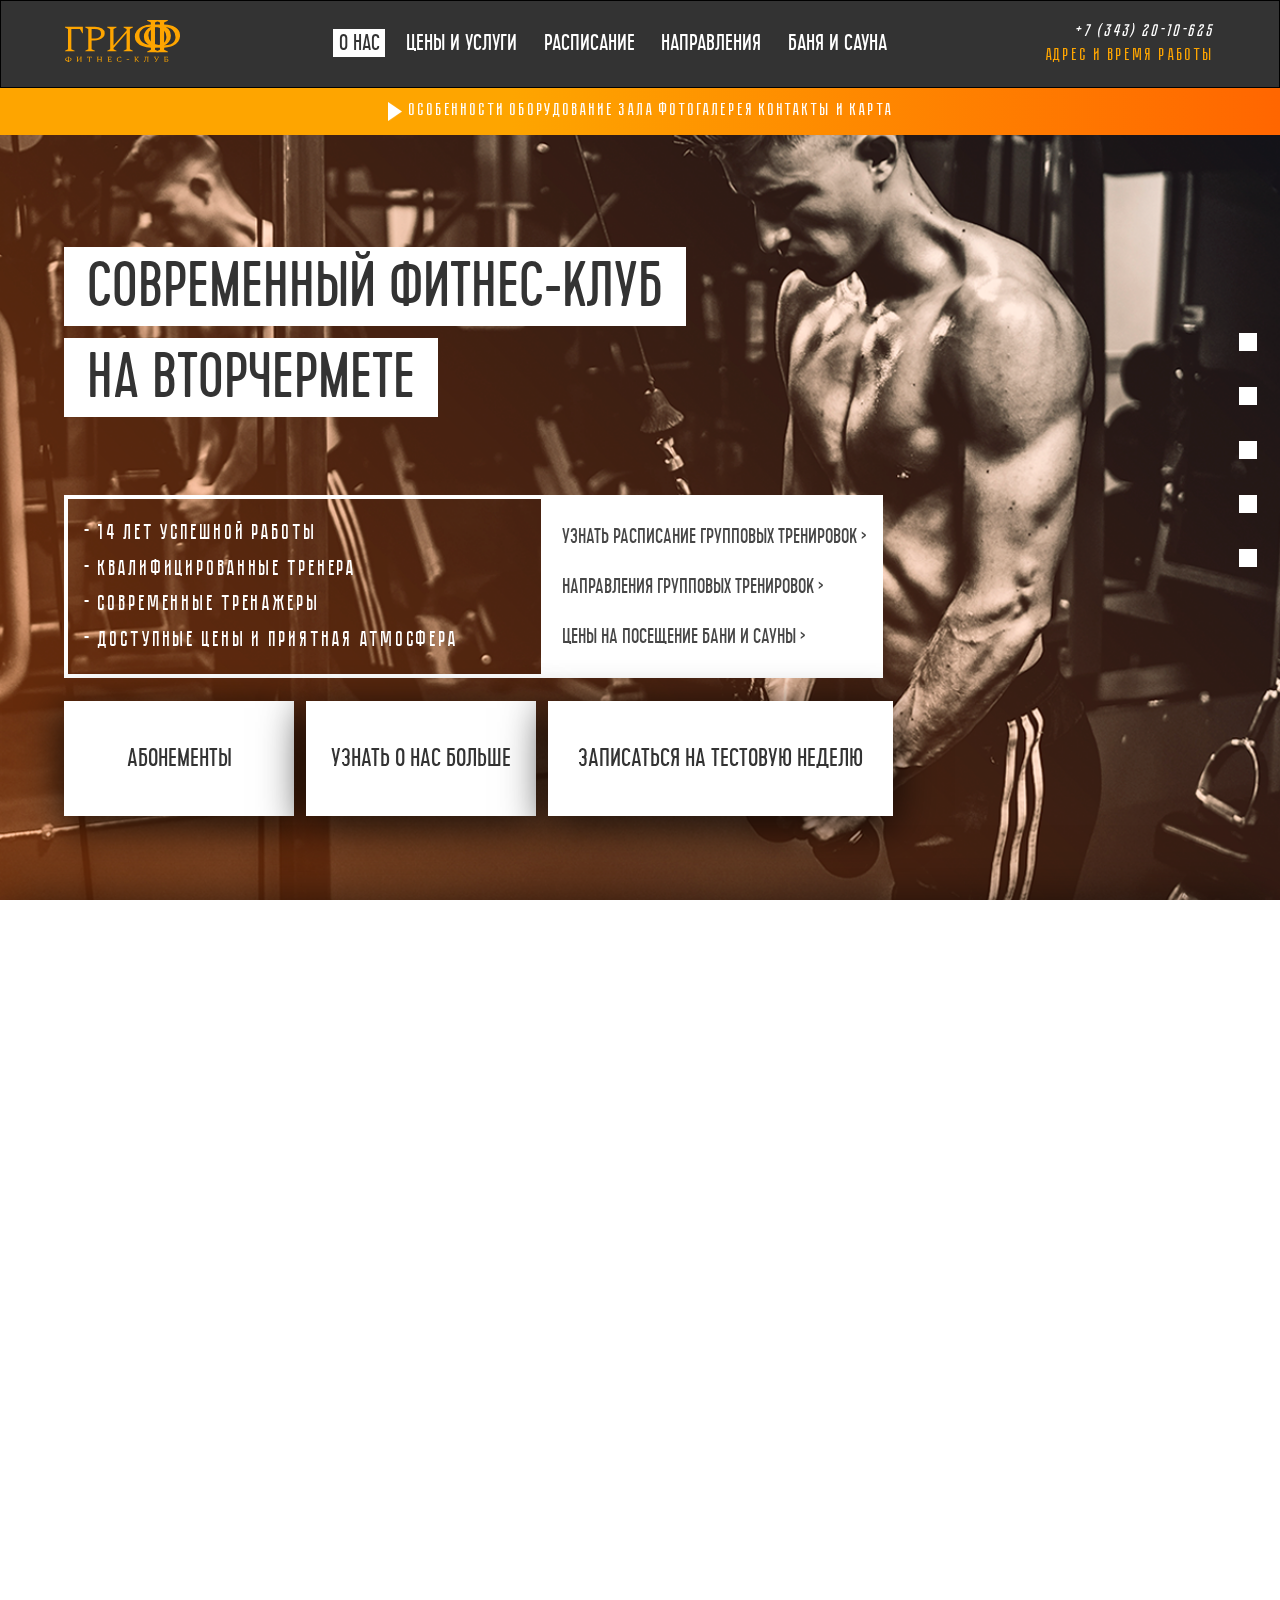
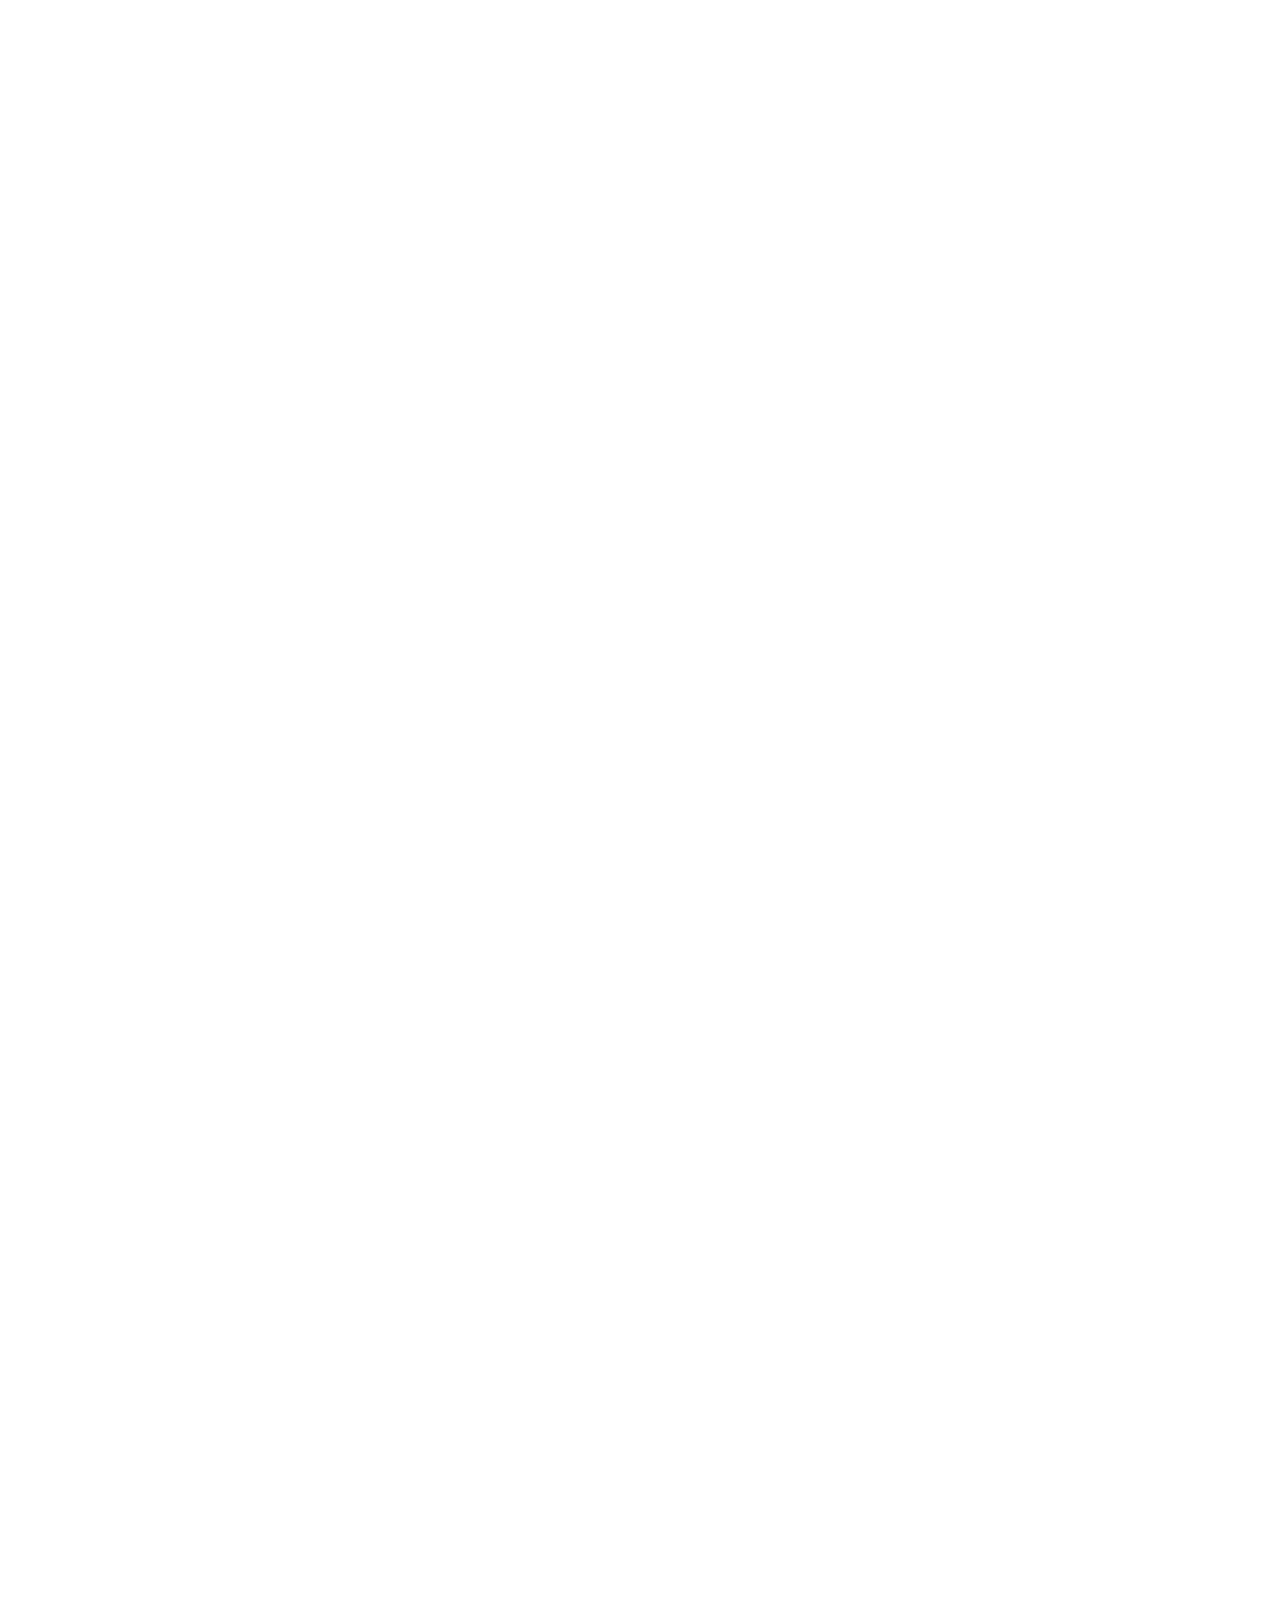
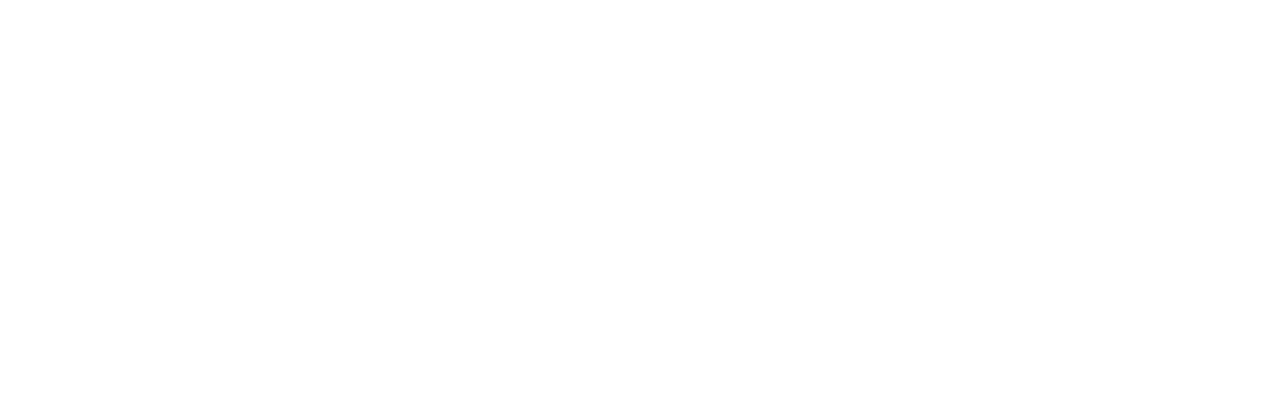
==== commit b82f7174: "site 95% done" ====
--- a/index.html
+++ b/index.html
@@ -108,13 +108,13 @@
 							<li class="hero__content__txt__adv__list__item">- ДОСТУПНЫЕ ЦЕНЫ И ПРИЯТНАЯ АТМОСФЕРА</li>
 						</ul>
 						<ul class="hero__content__txt__usefull-links__list">
-							<a href="" class="hero__content__txt__usefull-links__list__link">
+							<a href="shedule.html" class="hero__content__txt__usefull-links__list__link">
 								<li class="hero__content__txt__usefull-links__list__item">узнать расписание групповых тренировок ></li>
 							</a>
-							<a href="" class="hero__content__txt__usefull-links__list__link">
+							<a href="trainings.html" class="hero__content__txt__usefull-links__list__link">
 								<li class="hero__content__txt__usefull-links__list__item">направления групповых тренировок ></li>
 							</a>
-							<a href="" class="hero__content__txt__usefull-links__list__link">
+							<a href="sauna.html" class="hero__content__txt__usefull-links__list__link">
 								<li class="hero__content__txt__usefull-links__list__item">цены на посещение бани и сауны ></li>
 							</a>
 						</ul> 
@@ -122,7 +122,7 @@
 				</div>
 				<div class="hero__content__buttons">
 					<ul class="hero__content__buttons__list">
-						<a href="#" class="hero__content__buttons__list__link hero__content__buttons__list__link--one">
+						<a href="price.html" class="hero__content__buttons__list__link hero__content__buttons__list__link--one">
 							<li class="hero__content__buttons__list__item">
 								абонементы
 							</li>
@@ -132,7 +132,7 @@
 								узнать о нас больше
 							</li>
 						</a>
-						<a href="#" class="hero__content__buttons__list__link hero__content__buttons__list__link--three">
+						<a href="#map" class="hero__content__buttons__list__link hero__content__buttons__list__link--three">
 							<li class="hero__content__buttons__list__item">
 								записаться на тестовую неделю
 							</li>
@@ -169,9 +169,7 @@
 							<div class="slider__slides__adv__title">Особенности</div>
 							<ul class="slider__slides__adv__list">
 								<li class="slider__slides__adv__list__item">
-									<div class="slider__slides__adv__list__item__icon-block">
-										<img src="img/icons/14.png" alt="" class="slider__slides__adv__list__item__icon-block__icon">
-									</div>
+									<div class="slider__slides__adv__list__item__icon-block slider__slides__adv__list__item__icon-block--1"></div>
 									<div class="slider__slides__adv__list__item__txt">
 										<div class="slider__slides__adv__list__item__txt__title">ЗНАЕМ ТОЛК</div>
 										<div class="slider__slides__adv__list__item__txt__desc">
@@ -181,29 +179,25 @@
 									</div>
 								</li>
 								<li class="slider__slides__adv__list__item">
-									<div class="slider__slides__adv__list__item__icon-block">
-										<img src="img/icons/trainer.png" alt="" class="slider__slides__adv__list__item__icon-block__icon">
-									</div>
+									<div class="slider__slides__adv__list__item__icon-block slider__slides__adv__list__item__icon-block--2"></div>
 									<div class="slider__slides__adv__list__item__txt">
 										<div class="slider__slides__adv__list__item__txt__title">КВАЛИФИЦИРОВАННЫЕ ТРЕНЕРА</div>
 										<div class="slider__slides__adv__list__item__txt__desc">
 											В тренерском составе работают люди с высшим спортивным и педагогическим образованием,
 											 специалисты по ЛФК, инструкторы по базовой аэробике и инструкторы, повышающие свою 
 											 квалификацию на фитнес-конвенциях, а так же Мастера Спорта России по пауэрлифтингу и действующие спортсмены.
-											</div>
+										</div>
 									</div>
 								</li>
 								<li class="slider__slides__adv__list__item">
-									<div class="slider__slides__adv__list__item__icon-block">
-										<img src="img/icons/trainer.png" alt="" class="slider__slides__adv__list__item__icon-block__icon">
-									</div>
+									<div class="slider__slides__adv__list__item__icon-block slider__slides__adv__list__item__icon-block--3"></div>
 									<div class="slider__slides__adv__list__item__txt">
 										<div class="slider__slides__adv__list__item__txt__title">групповые тренировки</div>
 										<div class="slider__slides__adv__list__item__txt__desc">
 											В фитнес-клубе «ГРИФФ» Вы сможете посетить множество групповых тренировок. 
 											Мы проводим: степ, пилатес, йога,  hot iron, athletic stretch, BEST FIT.
 											<div class="slider__slides__adv__list__item__txt__desc__more">
-												<a href="" class="slider__slides__adv__list__item__txt__desc__more__link">
+												<a href="trainings.html" class="slider__slides__adv__list__item__txt__desc__more__link">
 													УЗНАТЬ БОЛЬШЕ > > 
 												</a>
 											 </div>
@@ -211,16 +205,14 @@
 									</div>
 								</li>
 								<li class="slider__slides__adv__list__item">
-									<div class="slider__slides__adv__list__item__icon-block">
-										<img src="img/icons/trainer.png" alt="" class="slider__slides__adv__list__item__icon-block__icon">
-									</div>
+									<div class="slider__slides__adv__list__item__icon-block slider__slides__adv__list__item__icon-block--4"></div>
 									<div class="slider__slides__adv__list__item__txt">
 										<div class="slider__slides__adv__list__item__txt__title">баня и сауна</div>
 										<div class="slider__slides__adv__list__item__txt__desc">
 											Так же Вы сможете посетить финскую сауну (сухой пар) и баню 
 											с русской парной  (печь-каменка).
 											<div class="slider__slides__adv__list__item__txt__desc__more">
-												 <a href="" class="slider__slides__adv__list__item__txt__desc__more__link">
+												 <a href="sauna.html" class="slider__slides__adv__list__item__txt__desc__more__link">
 													УЗНАТЬ БОЛЬШЕ > > 
 												 </a>
 											 </div> 
@@ -235,9 +227,7 @@
 							<div class="slider__slides__equip__title">Оборудование</div>
 							<ul class="slider__slides__equip__list">
 								<li class="slider__slides__equip__list__item">
-									<div class="slider__slides__equip__list__item__icon-block">
-										<img src="img/icons/trainer.png" alt="" class="slider__slides__equip__list__item__icon-block__icon">
-									</div>
+									<div class="slider__slides__equip__list__item__icon-block slider__slides__equip__list__item__icon-block--1"></div>
 									<div class="slider__slides__equip__list__item__txt">
 										<div class="slider__slides__equip__list__item__txt__title">тРЕНАЖЕРНЫЙ ЗАЛ</div>
 										<div class="slider__slides__equip__list__item__txt__desc">
@@ -247,7 +237,7 @@
 											Свободные веса: гантельный ряд от 0,5 до кг. до 54 кг. + разборные гантели, штанги
 											 (олимпийские, средние и EZ- грифы).
 											<div class="slider__slides__equip__list__item__txt__desc__more">
-												<a href="" class="slider__slides__equip__list__item__txt__desc__more__link">
+												<a href="#gallery" class="slider__slides__equip__list__item__txt__desc__more__link">
 													ФОТОГАЛЕРЕЯ  >>
 												</a>
 											</div>
@@ -255,9 +245,7 @@
 									</div>
 								</li>
 								<li class="slider__slides__equip__list__item">
-									<div class="slider__slides__equip__list__item__icon-block">
-										<img src="img/icons/trainer.png" alt="" class="slider__slides__equip__list__item__icon-block__icon">
-									</div>
+									<div class="slider__slides__equip__list__item__icon-block slider__slides__equip__list__item__icon-block--2"></div>
 									<div class="slider__slides__equip__list__item__txt">
 										<div class="slider__slides__equip__list__item__txt__title">аэробный зал</div>
 										<div class="slider__slides__equip__list__item__txt__desc">
@@ -266,7 +254,7 @@
 											оборудование для занятий йогой а Также кардиолиния представлена велосипедами, 
 											элипсоидами, степперами.
 											<div class="slider__slides__equip__list__item__txt__desc__more">
-												<a href="" class="slider__slides__equip__list__item__txt__desc__more__link">
+												<a href="#gallery" class="slider__slides__equip__list__item__txt__desc__more__link">
 													ФОТОГАЛЕРЕЯ  >>
 												</a>
 											</div>
@@ -274,18 +262,13 @@
 									</div>
 								</li>
 								<li class="slider__slides__equip__list__item">
-									<div class="slider__slides__equip__list__item__icon-block">
-										<img src="img/icons/trainer.png" alt="" class="slider__slides__equip__list__item__icon-block__icon">
-									</div>
+									<div class="slider__slides__equip__list__item__icon-block slider__slides__equip__list__item__icon-block--3"></div>
 									<div class="slider__slides__equip__list__item__txt">
-										<div class="slider__slides__equip__list__item__txt__title">аэробный зал</div>
+										<div class="slider__slides__equip__list__item__txt__title">УДОБСТВА</div>
 										<div class="slider__slides__equip__list__item__txt__desc">
-											Площадью 125 м2 вмещает до 25 одновременно занимающихся человек.
-											Степ-платформы, фитболы (шары), бодибары, гантели, миништанги, оборудование
-											для занятий йогой а Также кардиолиния представлена велосипедами,
-											элипсоидами, степперами.
+											Несмотря на то, что на первый взгляд обстановка в зале кажется «спартанской», в нем созданы все необходимые для занятий условия: душевая комната, раздевалки с индивидуальными шкафчиками, кондиционеры, влажная уборка ежедневно, светлые просторные помещения, отвечающие требованиям спортивной гигиены, экологически чистое место.
 											<div class="slider__slides__equip__list__item__txt__desc__more">
-												<a href="" class="slider__slides__equip__list__item__txt__desc__more__link">
+												<a href="#gallery" class="slider__slides__equip__list__item__txt__desc__more__link">
 													ФОТОГАЛЕРЕЯ  >>
 												</a>
 											</div>
@@ -305,74 +288,191 @@
 				<ul class="gallery__zone">
 					<li id="athlete"  class="gallery__zone__item gallery__zone__item--1">
 						<div class="gallery-overlay">Тренажерный зал</div>
-						<div data-src="img/photos/2016_03_16_172524.jpg" class="photo-container">
-							<img src="img/photos/2016_03_16_172524.jpg" alt="" class="gallery__zone__item__photo">
-						</div>
-						<div data-src="img/photos/2016_03_16_172524.jpg" class="photo-container">
-							<img src="img/photos/2016_03_16_172524.jpg" alt="" class="gallery__zone__item__photo">
-						</div>
-						<div data-src="img/photos/2016_03_16_172524.jpg" class="photo-container">
-							<img src="img/photos/2016_03_16_172524.jpg" alt="" class="gallery__zone__item__photo">
+						<div data-src="img/photos/zal-22.jpg" class="photo-container">
+							<img src="img/photos/zal-22.jpg" alt="" class="gallery__zone__item__photo">
+						</div>
+						<div data-src="img/photos/zal-1.jpg" class="photo-container">
+							<img src="img/photos/zal-1.jpg" alt="" class="gallery__zone__item__photo">
+						</div>
+						<div data-src="img/photos/zal-2.jpg" class="photo-container">
+							<img src="img/photos/zal-2.jpg" alt="" class="gallery__zone__item__photo">
+						</div>
+						<div data-src="img/photos/zal-3.jpg" class="photo-container">
+							<img src="img/photos/zal-3.jpg" alt="" class="gallery__zone__item__photo">
+						</div>
+						<div data-src="img/photos/zal-4.jpg" class="photo-container">
+							<img src="img/photos/zal-4.jpg" alt="" class="gallery__zone__item__photo">
+						</div>
+						<div data-src="img/photos/zal-5.jpg" class="photo-container">
+							<img src="img/photos/zal-5.jpg" alt="" class="gallery__zone__item__photo">
+						</div>
+						<div data-src="img/photos/zal-6.jpg" class="photo-container">
+							<img src="img/photos/zal-6.jpg" alt="" class="gallery__zone__item__photo">
+						</div>
+						<div data-src="img/photos/zal-7.jpg" class="photo-container">
+							<img src="img/photos/zal-7.jpg" alt="" class="gallery__zone__item__photo">
+						</div>
+						<div data-src="img/photos/zal-8.jpg" class="photo-container">
+							<img src="img/photos/zal-8.jpg" alt="" class="gallery__zone__item__photo">
+						</div>
+						<div data-src="img/photos/zal-9.jpg" class="photo-container">
+							<img src="img/photos/zal-9.jpg" alt="" class="gallery__zone__item__photo">
+						</div>
+						<div data-src="img/photos/zal-10.jpg" class="photo-container">
+							<img src="img/photos/zal-10.jpg" alt="" class="gallery__zone__item__photo">
+						</div>
+						<div data-src="img/photos/zal-11.jpg" class="photo-container">
+							<img src="img/photos/zal-11.jpg" alt="" class="gallery__zone__item__photo">
+						</div>
+						<div data-src="img/photos/zal-12.jpg" class="photo-container">
+							<img src="img/photos/zal-12.jpg" alt="" class="gallery__zone__item__photo">
+						</div>
+						<div data-src="img/photos/zal-13.jpg" class="photo-container">
+							<img src="img/photos/zal-13.jpg" alt="" class="gallery__zone__item__photo">
+						</div>
+						<div data-src="img/photos/zal-14.jpg" class="photo-container">
+							<img src="img/photos/zal-14.jpg" alt="" class="gallery__zone__item__photo">
+						</div>
+						<div data-src="img/photos/zal-15.jpg" class="photo-container">
+							<img src="img/photos/zal-15.jpg" alt="" class="gallery__zone__item__photo">
+						</div>
+						<div data-src="img/photos/zal-16.jpg" class="photo-container">
+							<img src="img/photos/zal-16.jpg" alt="" class="gallery__zone__item__photo">
+						</div>
+						<div data-src="img/photos/zal-17.jpg" class="photo-container">
+							<img src="img/photos/zal-17.jpg" alt="" class="gallery__zone__item__photo">
+						</div>
+						<div data-src="img/photos/zal-18.jpg" class="photo-container">
+							<img src="img/photos/zal-18.jpg" alt="" class="gallery__zone__item__photo">
+						</div>
+						<div data-src="img/photos/zal-19.jpg" class="photo-container">
+							<img src="img/photos/zal-19.jpg" alt="" class="gallery__zone__item__photo">
+						</div>
+						<div data-src="img/photos/zal-20.jpg" class="photo-container">
+							<img src="img/photos/zal-20.jpg" alt="" class="gallery__zone__item__photo">
+						</div>
+						<div data-src="img/photos/zal-21.jpg" class="photo-container">
+							<img src="img/photos/zal-21.jpg" alt="" class="gallery__zone__item__photo">
+						</div>
+						<div data-src="img/photos/zal-23.jpg" class="photo-container">
+							<img src="img/photos/zal-23.jpg" alt="" class="gallery__zone__item__photo">
 						</div>
 					</li>
 					<li id="aerobic" class="gallery__zone__item gallery__zone__item--2">
 						<div class="gallery-overlay">Аэробный зал</div>
-						<div data-src="img/photos/2016_03_16_172524.jpg" class="photo-container">
-							<img src="img/photos/2016_03_16_172524.jpg" alt="" class="gallery__zone__item__photo">
-						</div>
-						<div data-src="img/photos/2016_03_16_172524.jpg" class="photo-container">
-							<img src="img/photos/2016_03_16_172524.jpg" alt="" class="gallery__zone__item__photo">
-						</div>
-						<div data-src="img/photos/2016_03_16_172524.jpg" class="photo-container">
-							<img src="img/photos/2016_03_16_172524.jpg" alt="" class="gallery__zone__item__photo">
+						<div data-src="img/photos/a-1.jpg" class="photo-container">
+							<img src="img/photos/a-1.jpg" alt="" class="gallery__zone__item__photo">
+						</div>
+						<div data-src="img/photos/a-2.jpg" class="photo-container">
+							<img src="img/photos/a-2.jpg" alt="" class="gallery__zone__item__photo">
+						</div>
+						<div data-src="img/photos/a-3.jpg" class="photo-container">
+							<img src="img/photos/a-3.jpg" alt="" class="gallery__zone__item__photo">
 						</div>
 					</li>
 					<li id="sauna" class="gallery__zone__item gallery__zone__item--3">
 						<div class="gallery-overlay">Сауна</div>
-						<div data-src="img/photos/2016_03_16_172524.jpg" class="photo-container">
-							<img src="img/photos/2016_03_16_172524.jpg" alt="" class="gallery__zone__item__photo">
-						</div>
-						<div data-src="img/photos/2016_03_16_172524.jpg" class="photo-container">
-							<img src="img/photos/2016_03_16_172524.jpg" alt="" class="gallery__zone__item__photo">
-						</div>
-						<div data-src="img/photos/2016_03_16_172524.jpg" class="photo-container">
-							<img src="img/photos/2016_03_16_172524.jpg" alt="" class="gallery__zone__item__photo">
+						<div data-src="img/photos/sauna-1.jpg" class="photo-container">
+							<img src="img/photos/sauna-1.jpg" alt="" class="gallery__zone__item__photo">
+						</div>
+						<div data-src="img/photos/sauna-2.jpg" class="photo-container">
+							<img src="img/photos/sauna-2.jpg" alt="" class="gallery__zone__item__photo">
+						</div>
+						<div data-src="img/photos/sauna-3.jpg" class="photo-container">
+							<img src="img/photos/sauna-3.jpg" alt="" class="gallery__zone__item__photo">
+						</div>
+						<div data-src="img/photos/sauna-4.jpg" class="photo-container">
+							<img src="img/photos/sauna-4.jpg" alt="" class="gallery__zone__item__photo">
+						</div>
+						<div data-src="img/photos/sauna-5.jpg" class="photo-container">
+							<img src="img/photos/sauna-5.jpg" alt="" class="gallery__zone__item__photo">
+						</div>
+						<div data-src="img/photos/sauna-6.jpg" class="photo-container">
+							<img src="img/photos/sauna-6.jpg" alt="" class="gallery__zone__item__photo">
+						</div>
+						<div data-src="img/photos/sauna-7.jpg" class="photo-container">
+							<img src="img/photos/sauna-7.jpg" alt="" class="gallery__zone__item__photo">
+						</div>
+						<div data-src="img/photos/sauna-8.jpg" class="photo-container">
+							<img src="img/photos/sauna-8.jpg" alt="" class="gallery__zone__item__photo">
+						</div>
+						<div data-src="img/photos/sauna-9.jpg" class="photo-container">
+							<img src="img/photos/sauna-9.jpg" alt="" class="gallery__zone__item__photo">
+						</div>
+						<div data-src="img/photos/sauna-10.jpg" class="photo-container">
+							<img src="img/photos/sauna-10.jpg" alt="" class="gallery__zone__item__photo">
+						</div>
+						<div data-src="img/photos/sauna-11.jpg" class="photo-container">
+							<img src="img/photos/sauna-11.jpg" alt="" class="gallery__zone__item__photo">
+						</div>
+						<div data-src="img/photos/sauna-12.jpg" class="photo-container">
+							<img src="img/photos/sauna-12.jpg" alt="" class="gallery__zone__item__photo">
+						</div>
+						<div data-src="img/photos/sauna-13.jpg" class="photo-container">
+							<img src="img/photos/sauna-13.jpg" alt="" class="gallery__zone__item__photo">
 						</div>
 					</li>
 					<li id="banya" class="gallery__zone__item gallery__zone__item--4">
 						<div class="gallery-overlay">Баня</div>
-						<div data-src="img/photos/2016_03_16_172524.jpg" class="photo-container">
-							<img src="img/photos/2016_03_16_172524.jpg" alt="" class="gallery__zone__item__photo">
-						</div>
-						<div data-src="img/photos/2016_03_16_172524.jpg" class="photo-container">
-							<img src="img/photos/2016_03_16_172524.jpg" alt="" class="gallery__zone__item__photo">
-						</div>
-						<div data-src="img/photos/2016_03_16_172524.jpg" class="photo-container">
-							<img src="img/photos/2016_03_16_172524.jpg" alt="" class="gallery__zone__item__photo">
+						<div data-src="img/photos/banya-1.jpg" class="photo-container">
+							<img src="img/photos/banya-1.jpg" alt="" class="gallery__zone__item__photo">
+						</div>
+						<div data-src="img/photos/banya-2.jpg" class="photo-container">
+							<img src="img/photos/banya-2.jpg" alt="" class="gallery__zone__item__photo">
+						</div>
+						<div data-src="img/photos/banya-3.jpg" class="photo-container">
+							<img src="img/photos/banya-3.jpg" alt="" class="gallery__zone__item__photo">
+						</div>
+						<div data-src="img/photos/banya-4.jpg" class="photo-container">
+							<img src="img/photos/banya-4.jpg" alt="" class="gallery__zone__item__photo">
+						</div>
+						<div data-src="img/photos/banya-5.jpg" class="photo-container">
+							<img src="img/photos/banya-5.jpg" alt="" class="gallery__zone__item__photo">
+						</div>
+						<div data-src="img/photos/banya-6.jpg" class="photo-container">
+							<img src="img/photos/banya-6.jpg" alt="" class="gallery__zone__item__photo">
 						</div>
 					</li>
 					<li id="haircut" class="gallery__zone__item gallery__zone__item--5">
 						<div class="gallery-overlay">Парикмахерская</div>
-						<div data-src="img/photos/2016_03_16_172524.jpg" class="photo-container">
-							<img src="img/photos/2016_03_16_172524.jpg" alt="" class="gallery__zone__item__photo">
-						</div>
-						<div data-src="img/photos/2016_03_16_172524.jpg" class="photo-container">
-							<img src="img/photos/2016_03_16_172524.jpg" alt="" class="gallery__zone__item__photo">
-						</div>
-						<div data-src="img/photos/2016_03_16_172524.jpg" class="photo-container">
-							<img src="img/photos/2016_03_16_172524.jpg" alt="" class="gallery__zone__item__photo">
+						<div data-src="img/photos/hair-1.jpg" class="photo-container">
+							<img src="img/photos/hair-1.jpg" alt="" class="gallery__zone__item__photo">
+						</div>
+						<div data-src="img/photos/hair-2.jpg" class="photo-container">
+							<img src="img/photos/hair-2.jpg" alt="" class="gallery__zone__item__photo">
+						</div>
+						<div data-src="img/photos/hair-3.jpg" class="photo-container">
+							<img src="img/photos/hair-3.jpg" alt="" class="gallery__zone__item__photo">
+						</div>
+						<div data-src="img/photos/hair-4.jpg" class="photo-container">
+							<img src="img/photos/hair-4.jpg" alt="" class="gallery__zone__item__photo">
+						</div>
+						<div data-src="img/photos/hair-5.jpg" class="photo-container">
+							<img src="img/photos/hair-5.jpg" alt="" class="gallery__zone__item__photo">
 						</div>
 					</li>
 					<li id="other" class="gallery__zone__item gallery__zone__item--6">
 						<div class="gallery-overlay">Другое</div>
-						<div data-src="img/photos/2016_03_16_172524.jpg" class="photo-container">
-							<img src="img/photos/2016_03_16_172524.jpg" alt="" class="gallery__zone__item__photo">
-						</div>
-						<div data-src="img/photos/2016_03_16_172524.jpg" class="photo-container">
-							<img src="img/photos/2016_03_16_172524.jpg" alt="" class="gallery__zone__item__photo">
-						</div>
-						<div data-src="img/photos/2016_03_16_172524.jpg" class="photo-container">
-							<img src="img/photos/2016_03_16_172524.jpg" alt="" class="gallery__zone__item__photo">
+						<div data-src="img/photos/other-1.jpg" class="photo-container">
+							<img src="img/photos/other-1.jpg" alt="" class="gallery__zone__item__photo">
+						</div>
+						<div data-src="img/photos/other-2.jpg" class="photo-container">
+							<img src="img/photos/other-2.jpg" alt="" class="gallery__zone__item__photo">
+						</div>
+						<div data-src="img/photos/other-3.jpg" class="photo-container">
+							<img src="img/photos/other-3.jpg" alt="" class="gallery__zone__item__photo">
+						</div>
+						<div data-src="img/photos/other-4.jpg" class="photo-container">
+							<img src="img/photos/other-4.jpg" alt="" class="gallery__zone__item__photo">
+						</div>
+						<div data-src="img/photos/other-5.jpg" class="photo-container">
+							<img src="img/photos/other-5.jpg" alt="" class="gallery__zone__item__photo">
+						</div>
+						<div data-src="img/photos/razdevalka.jpg" class="photo-container">
+							<img src="img/photos/razdevalka.jpg" alt="" class="gallery__zone__item__photo">
+						</div>
+						<div data-src="img/photos/razdevalka-2.jpg" class="photo-container">
+							<img src="img/photos/razdevalka-2.jpg" alt="" class="gallery__zone__item__photo">
 						</div>
 					</li>
 				</ul>
@@ -432,22 +532,20 @@
 									<a href="" style="color: #fea500;" class="footer__sitemap__list__item-link">Вакансии</a>
 								</li>
 								<li class="footer__sitemap__list__item">
-									<a href="index.html" class="footer__sitemap__list__item-link">Главная</a>
-								</li>
-								<li class="footer__sitemap__list__item">
-									<a href="index.html" class="footer__sitemap__list__item-link">Особенности</a>
-								</li>
-								<li class="footer__sitemap__list__item">
-									<a href="index.html" class="footer__sitemap__list__item-link">Оборудование зала</a>
-								</li>
-								<li class="footer__sitemap__list__item">
-									<a href="index.html" class="footer__sitemap__list__item-link">Фотогалерея</a>
-								</li>
-								<li class="footer__sitemap__list__item">
-									<a href="index.html" class="footer__sitemap__list__item-link">Контакты и карта</a>
+									<a href="#main" class="footer__sitemap__list__item-link">Главная</a>
+								</li>
+								<li class="footer__sitemap__list__item">
+									<a href="#slider" class="footer__sitemap__list__item-link">Особенности</a>
+								</li>
+								<li class="footer__sitemap__list__item">
+									<a href="#slider" class="footer__sitemap__list__item-link">Оборудование зала</a>
+								</li>
+								<li class="footer__sitemap__list__item">
+									<a href="#gallery" class="footer__sitemap__list__item-link">Фотогалерея</a>
+								</li>
+								<li class="footer__sitemap__list__item">
+									<a href="#map" class="footer__sitemap__list__item-link">Контакты и карта</a>
 								</li>		
-							</ul>
-							<ul class="footer__sitemap__list footer__sitemap__list--second">	
 								<li class="footer__sitemap__list__item">
 									<a href="price.html" class="footer__sitemap__list__item-link">Цены и услуги</a>
 								</li>
@@ -494,7 +592,7 @@
 			<ul class="paginator__list">
 				<li class="paginator__list__item">
 					<div class="paginator__list__item__desc">Главная</div>
-					<a href="#" id="moveToMain--paginator" class="paginator__list__item__link">
+					<a href="#main" class="paginator__list__item__link">
 						<div class="paginator__list__item__link__block"></div>
 					</a>
 				</li>
@@ -512,13 +610,13 @@
 				</li>
 				<li class="paginator__list__item">
 					<div class="paginator__list__item__desc">Галерея</div>
-					<a href="#" id="moveToGallery--paginator" class="paginator__list__item__link">
+					<a href="#gallery" class="paginator__list__item__link">
 						<div class="paginator__list__item__link__block"></div>
 					</a>
 				</li>
 				<li class="paginator__list__item">
 					<div class="paginator__list__item__desc">Карта и контакты</div>
-					<a href="#"  id="moveToMap--paginator" class="paginator__list__item__link">
+					<a href="#map" class="paginator__list__item__link">
 						<div class="paginator__list__item__link__block"></div>
 					</a>
 				</li>
--- a/css/main/main.css
+++ b/css/main/main.css
@@ -30,6 +30,18 @@
 
 html {
   font-size: 16px; }
+  @media screen and (max-width: 1380px) {
+    html {
+      font-size: 15px; } }
+  @media screen and (max-width: 992px) {
+    html {
+      font-size: 14px; } }
+  @media screen and (max-width: 768px) {
+    html {
+      font-size: 10px; } }
+  @media screen and (max-width: 480px) {
+    html {
+      font-size: 5px; } }
 
 body {
   margin: 0;
@@ -85,13 +97,13 @@
   width: 100%;
   height: 100%;
   position: relative;
-  min-height: 650px; }
+  min-height: 40.625rem; }
 
 .section {
   height: 100%;
   width: 100%;
   background: white;
-  min-height: 650px;
+  min-height: 40.625rem;
   overflow: hidden;
   position: relative;
   top: 0%;
@@ -107,7 +119,7 @@
   .header--price {
     height: 10%;
     width: 100%;
-    border-bottom: 1px solid #fea500; }
+    border-bottom: 0.0625rem solid #fea500; }
   .header__container {
     display: -webkit-box;
     display: -ms-flexbox;
@@ -120,7 +132,7 @@
     align-items: center;
     width: 90%; }
   .header__main {
-    border: 1px solid black;
+    border: 0.0625rem solid black;
     height: 70%;
     background: #333333;
     color: white;
@@ -133,8 +145,11 @@
     -webkit-box-align: center;
     -ms-flex-align: center;
     align-items: center; }
+    @media screen and (max-width: 1380px) {
+      .header__main {
+        height: 65%; } }
     .header__main--price {
-      border: 1px solid black;
+      border: 0.0625rem solid black;
       height: 100%;
       background: #333333;
       color: white;
@@ -153,7 +168,7 @@
       width: 50%; }
       .header__main__menu__list {
         text-transform: uppercase;
-        font-size: 24px;
+        font-size: 1.5rem;
         width: 100%;
         display: -webkit-box;
         display: -ms-flexbox;
@@ -176,23 +191,23 @@
           -webkit-transition: .3s;
           -o-transition: .3s;
           transition: .3s;
-          border-radius: 0px;
-          padding: 2px;
+          border-radius: 0rem;
+          padding: 0.125rem;
           transition: .3s;
-          padding-left: 6px;
-          padding-right: 6px; }
+          padding-left: 0.375rem;
+          padding-right: 0.375rem; }
           .header__main__menu__list__item__link:hover {
             color: #333333;
             background-color: white; }
           .header__main__menu__list__item__link--active {
             color: #333333;
             background: white;
-            padding-left: 6px;
-            padding-right: 6px; }
+            padding-left: 0.375rem;
+            padding-right: 0.375rem; }
     .header__main__contacts {
       min-width: 10%;
       font-family: pobedabold;
-      font-size: 18px;
+      font-size: 1.125rem;
       height: 70%;
       display: -webkit-box;
       display: -ms-flexbox;
@@ -204,7 +219,7 @@
       -webkit-box-pack: justify;
       -ms-flex-pack: justify;
       justify-content: space-between;
-      letter-spacing: 2px; }
+      letter-spacing: 0.125rem; }
       .header__main__contacts__phone__link {
         float: right;
         -webkit-transition: .3s;
@@ -230,8 +245,8 @@
           z-index: 15;
           padding: 10%;
           font-family: cervo;
-          font-size: 16px;
-          border: 1px solid black;
+          font-size: 1rem;
+          border: 0.0625rem solid black;
           position: absolute;
           top: -1100%;
           right: 0%;
@@ -241,13 +256,13 @@
           height: 750%;
           opacity: 0;
           font-style: normal;
-          -webkit-transition: top .3s, opacity 1.5s;
-          -o-transition: top .3s, opacity 1.5s;
-          transition: top .3s, opacity 1.5s;
-          border-radius: 2px;
-          -webkit-box-shadow: 0px 0px 20px 1px rgba(0, 0, 0, 0.7);
-          -moz-box-shadow: 0px 0px 20px 1px rgba(0, 0, 0, 0.7);
-          box-shadow: 0px 0px 20px 1px rgba(0, 0, 0, 0.7); }
+          -webkit-transition: opacity .5s;
+          -o-transition: opacity .5s;
+          transition: opacity .5s;
+          border-radius: 0.125rem;
+          -webkit-box-shadow: 0rem 0rem 1.25rem 0.0625rem rgba(0, 0, 0, 0.7);
+          -moz-box-shadow: 0rem 0rem 1.25rem 0.0625rem rgba(0, 0, 0, 0.7);
+          box-shadow: 0rem 0rem 1.25rem 0.0625rem rgba(0, 0, 0, 0.7); }
           .header__main__contacts__shedule__dropdown__content {
             min-height: 100%;
             display: -webkit-box;
@@ -292,6 +307,9 @@
     background: -webkit-linear-gradient(right, #ff6600, #fea500 60%);
     background: -o-linear-gradient(right, #ff6600, #fea500 60%);
     background: linear-gradient(270deg, #ff6600, #fea500 60%); }
+    @media screen and (max-width: 1380px) {
+      .header__sub {
+        height: 35%; } }
     .header__sub__list {
       text-transform: uppercase;
       display: -webkit-box;
@@ -299,50 +317,51 @@
       display: flex;
       -ms-flex-pack: distribute;
       justify-content: space-around;
+      -webkit-box-align: center;
+      -ms-flex-align: center;
+      align-items: center;
       min-width: 40%;
+      height: 100%;
       font-family: pobedabold; }
-      .header__sub__list--price {
-        text-transform: uppercase;
-        display: -webkit-box;
-        display: -ms-flexbox;
-        display: flex;
-        -ms-flex-pack: distribute;
-        justify-content: space-around;
-        min-width: 18%;
-        font-family: pobedabold; }
-        .header__sub__list--price::before {
-          height: 10%;
-          content: '';
-          background-image: url("../../img/icons/triangle.png");
-          background-repeat: no-repeat;
-          background-position: center;
-          width: 20px;
-          height: 20px; }
       .header__sub__list::before {
-        height: 10%;
         content: '';
         background-image: url("../../img/icons/triangle.png");
         background-repeat: no-repeat;
         background-position: center;
-        width: 20px;
-        height: 20px; }
+        background-size: contain;
+        width: 1.25rem;
+        height: 1.25rem; }
       .header__sub__list__item {
-        font-size: 18px;
-        letter-spacing: 2px;
+        font-size: 1.125rem;
+        letter-spacing: 0.125rem;
         -webkit-transition: .3s;
         -o-transition: .3s;
         transition: .3s;
-        border-bottom: 1px solid transparent; }
+        height: 100%;
+        display: -webkit-box;
+        display: -ms-flexbox;
+        display: flex;
+        -webkit-box-align: center;
+        -ms-flex-align: center;
+        align-items: center;
+        -webkit-box-pack: center;
+        -ms-flex-pack: center;
+        justify-content: center;
+        border-bottom: 0.0625rem solid transparent; }
       .header__sub__list__item:hover {
-        border-bottom: 1px solid white; }
+        border-bottom: 0.0625rem solid white; }
+        @media screen and (max-width: 1380px) {
+          .header__sub__list__item:hover {
+            border-bottom: none;
+            text-decoration: underline; } }
 
 .hero {
   background-image: url("../../img/bg/hero-bg.png");
   background-size: cover;
   background-repeat: no-repeat;
-  -webkit-box-shadow: 0px 9px 60px -1px rgba(0, 0, 0, 0.75);
-  -moz-box-shadow: 0px 9px 60px -1px rgba(0, 0, 0, 0.75);
-  box-shadow: 0px 9px 60px -1px rgba(0, 0, 0, 0.75);
+  -webkit-box-shadow: 0rem 0.5625rem 3.75rem -0.0625rem rgba(0, 0, 0, 0.75);
+  -moz-box-shadow: 0rem 0.5625rem 3.75rem -0.0625rem rgba(0, 0, 0, 0.75);
+  box-shadow: 0rem 0.5625rem 3.75rem -0.0625rem rgba(0, 0, 0, 0.75);
   z-index: 2; }
   .hero__container {
     width: 100%;
@@ -380,8 +399,11 @@
       .hero__content__txt__title {
         text-transform: uppercase;
         color: #333333;
-        font-size: 82px;
+        font-size: 5.125rem;
         height: 50%; }
+        @media screen and (max-width: 1380px) {
+          .hero__content__txt__title {
+            font-size: 64px; } }
         .hero__content__txt__title .marker {
           background: white;
           padding-left: 2%;
@@ -393,9 +415,9 @@
         display: -ms-flexbox;
         display: flex; }
         .hero__content__txt__adv__list {
-          font-size: 28px;
+          font-size: 1.75rem;
           font-family: pobedabold;
-          letter-spacing: 2px;
+          letter-spacing: 0.125rem;
           color: white;
           height: 100%;
           width: 58%;
@@ -409,8 +431,11 @@
           -ms-flex-pack: distribute;
           justify-content: space-around;
           text-transform: uppercase;
-          border: 5px solid white;
+          border: 0.3125rem solid white;
           padding: 2%; }
+          @media screen and (max-width: 1380px) {
+            .hero__content__txt__adv__list {
+              font-size: 21px; } }
       .hero__content__txt__usefull-links__list {
         min-width: 33%;
         display: -webkit-box;
@@ -429,14 +454,14 @@
           font-family: cervo;
           opacity: .9;
           text-transform: uppercase;
-          font-size: 22px;
+          font-size: 1.375rem;
           -webkit-transition: .3s;
           -o-transition: .3s;
           transition: .3s; }
           .hero__content__txt__usefull-links__list__link:hover {
-            -webkit-transform: translateX(5px);
-            -ms-transform: translateX(5px);
-            transform: translateX(5px);
+            -webkit-transform: translateX(0.3125rem);
+            -ms-transform: translateX(0.3125rem);
+            transform: translateX(0.3125rem);
             text-decoration: none;
             color: #ff6600; }
     .hero__content__buttons {
@@ -465,21 +490,21 @@
           -webkit-box-align: center;
           -ms-flex-align: center;
           align-items: center;
-          font-size: 28px;
+          font-size: 1.75rem;
           text-transform: uppercase;
           -webkit-transition: .3s;
           -o-transition: .3s;
           transition: .3s;
-          -webkit-box-shadow: 0px 10px 42px 3px rgba(0, 0, 0, 0.77);
-          -moz-box-shadow: 0px 10px 42px 3px rgba(0, 0, 0, 0.77);
-          box-shadow: 0px 10px 42px 3px rgba(0, 0, 0, 0.77); }
+          -webkit-box-shadow: 0rem 0.625rem 2.625rem 0.1875rem rgba(0, 0, 0, 0.77);
+          -moz-box-shadow: 0rem 0.625rem 2.625rem 0.1875rem rgba(0, 0, 0, 0.77);
+          box-shadow: 0rem 0.625rem 2.625rem 0.1875rem rgba(0, 0, 0, 0.77); }
           .hero__content__buttons__list__link:hover {
-            -webkit-transform: translateY(10px);
-            -ms-transform: translateY(10px);
-            transform: translateY(10px);
-            -webkit-box-shadow: 0px 0px 0px 0px transparent;
-            -moz-box-shadow: 0px 0px 0px 0px transparent;
-            box-shadow: 0px 0px 0px 0px transparent;
+            -webkit-transform: translateY(0.625rem);
+            -ms-transform: translateY(0.625rem);
+            transform: translateY(0.625rem);
+            -webkit-box-shadow: 0rem 0rem 0rem 0rem transparent;
+            -moz-box-shadow: 0rem 0rem 0rem 0rem transparent;
+            box-shadow: 0rem 0rem 0rem 0rem transparent;
             color: white; }
           .hero__content__buttons__list__link--one {
             width: 20%; }
@@ -521,7 +546,7 @@
   .footer--sect {
     height: 100%;
     width: 100%;
-    border-top: 1px solid #fea500; }
+    border-top: 0.0625rem solid #fea500; }
   .footer__container {
     height: 80%;
     width: 97%;
@@ -567,12 +592,12 @@
         align-items: center; }
         .footer__container__col .footer__sitemap__list {
           text-transform: uppercase;
-          font-size: 18px;
+          font-size: 1.125rem;
           display: -webkit-box;
           display: -ms-flexbox;
           display: flex;
           height: 95%;
-          width: 32%;
+          width: 65%;
           -ms-flex-wrap: wrap;
           flex-wrap: wrap;
           -webkit-box-orient: vertical;
@@ -582,7 +607,12 @@
           -webkit-box-pack: justify;
           -ms-flex-pack: justify;
           justify-content: space-between;
+          -ms-flex-line-pack: justify;
+          align-content: space-between;
           text-decoration: underline; }
+          @media screen and (max-width: 1380px) {
+            .footer__container__col .footer__sitemap__list {
+              width: 90%; } }
           .footer__container__col .footer__sitemap__list__item-link {
             opacity: .6;
             -webkit-transition: .3s;
@@ -617,12 +647,15 @@
           -ms-flex-pack: justify;
           justify-content: space-between; }
           .footer__container__col--socials .footer__socials__title {
-            font-size: 24px;
+            font-size: 1.5rem;
             color: white;
             opacity: .6;
             text-align: right;
             text-transform: uppercase;
             width: 65%; }
+            @media screen and (max-width: 1380px) {
+              .footer__container__col--socials .footer__socials__title {
+                margin-bottom: 7%; } }
           .footer__container__col--socials .footer__socials__list {
             display: -webkit-box;
             display: -ms-flexbox;
@@ -670,9 +703,9 @@
   background: -webkit-linear-gradient(right, #ff6600, #fea500);
   background: -o-linear-gradient(right, #ff6600, #fea500);
   background: linear-gradient(270deg, #ff6600, #fea500);
-  -webkit-box-shadow: 0px 9px 60px -1px rgba(0, 0, 0, 0.75);
-  -moz-box-shadow: 0px 9px 60px -1px rgba(0, 0, 0, 0.75);
-  box-shadow: 0px 9px 60px -1px rgba(0, 0, 0, 0.75);
+  -webkit-box-shadow: 0rem 0.5625rem 3.75rem -0.0625rem rgba(0, 0, 0, 0.75);
+  -moz-box-shadow: 0rem 0.5625rem 3.75rem -0.0625rem rgba(0, 0, 0, 0.75);
+  box-shadow: 0rem 0.5625rem 3.75rem -0.0625rem rgba(0, 0, 0, 0.75);
   z-index: 5; }
   .slider__container {
     width: 95%;
@@ -686,27 +719,27 @@
     flex-direction: row-reverse;
     position: relative; }
   .slider__slides {
-    border-bottom: 5px solid #ff6600;
-    border-left: 5px solid #ff6600;
+    border-bottom: 0.3125rem solid #ff6600;
+    border-left: 0.3125rem solid #ff6600;
     background: white;
-    border-top-right-radius: 8px;
-    border-bottom-right-radius: 8px;
+    border-top-right-radius: 0.5rem;
+    border-bottom-right-radius: 0.5rem;
     overflow: hidden;
     height: 100%;
     width: 80%;
-    -webkit-box-shadow: 85px 82px 149px -12px rgba(0, 0, 0, 0.45);
-    -moz-box-shadow: 85px 82px 149px -12px rgba(0, 0, 0, 0.45);
-    box-shadow: 85px 82px 149px -12px rgba(0, 0, 0, 0.45);
+    -webkit-box-shadow: 5.3125rem 5.125rem 9.3125rem -0.75rem rgba(0, 0, 0, 0.45);
+    -moz-box-shadow: 5.3125rem 5.125rem 9.3125rem -0.75rem rgba(0, 0, 0, 0.45);
+    box-shadow: 5.3125rem 5.125rem 9.3125rem -0.75rem rgba(0, 0, 0, 0.45);
     -webkit-transition: 1.5s;
     -o-transition: 1.5s;
     transition: 1.5s; }
     .slider__slides:hover {
-      -webkit-box-shadow: 20px 17px 40px -10px rgba(0, 0, 0, 0.45);
-      -moz-box-shadow: 20px 17px 40px -10px rgba(0, 0, 0, 0.45);
-      box-shadow: 20px 17px 40px -10px rgba(0, 0, 0, 0.45);
-      -webkit-transform: translate(15px, 15px);
-      -ms-transform: translate(15px, 15px);
-      transform: translate(15px, 15px); }
+      -webkit-box-shadow: 1.25rem 1.0625rem 2.5rem -0.625rem rgba(0, 0, 0, 0.45);
+      -moz-box-shadow: 1.25rem 1.0625rem 2.5rem -0.625rem rgba(0, 0, 0, 0.45);
+      box-shadow: 1.25rem 1.0625rem 2.5rem -0.625rem rgba(0, 0, 0, 0.45);
+      -webkit-transform: translate(0.9375rem, 0.9375rem);
+      -ms-transform: translate(0.9375rem, 0.9375rem);
+      transform: translate(0.9375rem, 0.9375rem); }
     .slider__slides__limiter {
       width: 100%;
       height: 100%;
@@ -723,16 +756,16 @@
     left: 5%;
     top: 7%;
     z-index: 10;
-    -webkit-box-shadow: 30px 24px 92px -12px rgba(0, 0, 0, 0.39);
-    -moz-box-shadow: 30px 24px 92px -12px rgba(0, 0, 0, 0.39);
-    box-shadow: 30px 24px 92px -12px rgba(0, 0, 0, 0.39);
+    -webkit-box-shadow: 1.875rem 1.5rem 5.75rem -0.75rem rgba(0, 0, 0, 0.39);
+    -moz-box-shadow: 1.875rem 1.5rem 5.75rem -0.75rem rgba(0, 0, 0, 0.39);
+    box-shadow: 1.875rem 1.5rem 5.75rem -0.75rem rgba(0, 0, 0, 0.39);
     background: #333333;
     width: 35%;
     height: 60%;
-    border-top-left-radius: 8px;
-    border-bottom-left-radius: 8px;
-    border-bottom: 5px solid #fea500;
-    border-right: 5px solid #fea500;
+    border-top-left-radius: 0.5rem;
+    border-bottom-left-radius: 0.5rem;
+    border-bottom: 0.3125rem solid #fea500;
+    border-right: 0.3125rem solid #fea500;
     display: -webkit-box;
     display: -ms-flexbox;
     display: flex;
@@ -747,13 +780,18 @@
     -webkit-transition: 1s;
     -o-transition: 1s;
     transition: 1s; }
+    @media screen and (max-width: 1380px) {
+      .slider__ctrl {
+        padding-left: 2%;
+        padding-right: 2%;
+        height: 70%; } }
     .slider__ctrl:hover {
-      -webkit-box-shadow: 15px 9px 40px -6px rgba(0, 0, 0, 0.39);
-      -moz-box-shadow: 15px 9px 40px -6px rgba(0, 0, 0, 0.39);
-      box-shadow: 15px 9px 40px -6px rgba(0, 0, 0, 0.39);
-      -webkit-transform: translate(15px, 15px);
-      -ms-transform: translate(15px, 15px);
-      transform: translate(15px, 15px); }
+      -webkit-box-shadow: 0.9375rem 0.5625rem 2.5rem -0.375rem rgba(0, 0, 0, 0.39);
+      -moz-box-shadow: 0.9375rem 0.5625rem 2.5rem -0.375rem rgba(0, 0, 0, 0.39);
+      box-shadow: 0.9375rem 0.5625rem 2.5rem -0.375rem rgba(0, 0, 0, 0.39);
+      -webkit-transform: translate(0.9375rem, 0.9375rem);
+      -ms-transform: translate(0.9375rem, 0.9375rem);
+      transform: translate(0.9375rem, 0.9375rem); }
     .slider__ctrl__list {
       width: 100%;
       height: 100%;
@@ -780,11 +818,11 @@
         .slider__ctrl__list__item__title {
           text-transform: uppercase;
           color: white;
-          font-size: 50px;
+          font-size: 3.125rem;
           line-height: .6;
           font-family: pobedabold; }
         .slider__ctrl__list__item__desc {
-          font-size: 22px;
+          font-size: 1.375rem;
           color: white; }
         .slider__ctrl__list__item__btn {
           background: white;
@@ -792,7 +830,7 @@
           height: 25%;
           color: #333333;
           text-transform: uppercase;
-          font-size: 28px;
+          font-size: 1.75rem;
           display: -webkit-box;
           display: -ms-flexbox;
           display: flex;
@@ -802,31 +840,36 @@
           -webkit-box-align: center;
           -ms-flex-align: center;
           align-items: center;
-          -webkit-box-shadow: 10px 7px 42px 3px rgba(0, 0, 0, 0.77);
-          -moz-box-shadow: 10px 7px 42px 3px rgba(0, 0, 0, 0.77);
-          box-shadow: 10px 7px 42px 3px rgba(0, 0, 0, 0.77);
+          -webkit-box-shadow: 0.625rem 0.4375rem 2.625rem 0.1875rem rgba(0, 0, 0, 0.77);
+          -moz-box-shadow: 0.625rem 0.4375rem 2.625rem 0.1875rem rgba(0, 0, 0, 0.77);
+          box-shadow: 0.625rem 0.4375rem 2.625rem 0.1875rem rgba(0, 0, 0, 0.77);
           -webkit-transition: .3s;
           -o-transition: .3s;
           transition: .3s; }
           .slider__ctrl__list__item__btn:hover {
-            -webkit-transform: translate(7px, 7px);
-            -ms-transform: translate(7px, 7px);
-            transform: translate(7px, 7px);
-            -webkit-box-shadow: 0px 0px 0px 0px transparent;
-            -moz-box-shadow: 0px 0px 0px 0px transparent;
-            box-shadow: 0px 0px 0px 0px transparent; }
+            -webkit-transform: translate(0.4375rem, 0.4375rem);
+            -ms-transform: translate(0.4375rem, 0.4375rem);
+            transform: translate(0.4375rem, 0.4375rem);
+            -webkit-box-shadow: 0rem 0rem 0rem 0rem transparent;
+            -moz-box-shadow: 0rem 0rem 0rem 0rem transparent;
+            box-shadow: 0rem 0rem 0rem 0rem transparent; }
 
 .slider__slides__adv {
   background: white; }
   .slider__slides__adv__title {
     color: #ff6600;
-    font-size: 80px;
+    font-size: 5rem;
     position: absolute;
     top: 0%;
     left: 8%;
     text-transform: uppercase;
     opacity: .4;
-    letter-spacing: 70px; }
+    letter-spacing: 4.375rem; }
+    @media screen and (max-width: 1380px) {
+      .slider__slides__adv__title {
+        font-size: 64px;
+        top: 1%;
+        left: 5%; } }
   .slider__slides__adv__list {
     height: 80%;
     width: 65%;
@@ -837,33 +880,57 @@
     -webkit-box-direction: normal;
     -ms-flex-direction: column;
     flex-direction: column;
-    -ms-flex-pack: distribute;
-    justify-content: space-around;
+    -webkit-box-pack: justify;
+    -ms-flex-pack: justify;
+    justify-content: space-between;
     margin-top: 7%;
     margin-right: 8%; }
+    @media screen and (max-width: 1380px) {
+      .slider__slides__adv__list {
+        height: 75%;
+        margin-top: 8%; } }
     .slider__slides__adv__list__item {
       height: 20%;
       width: 100%;
       display: -webkit-box;
       display: -ms-flexbox;
       display: flex;
+      -webkit-box-align: center;
+      -ms-flex-align: center;
+      align-items: center;
       -webkit-box-pack: justify;
       -ms-flex-pack: justify;
       justify-content: space-between; }
       .slider__slides__adv__list__item__icon-block {
-        height: 100%;
-        width: 18%;
-        display: -webkit-box;
-        display: -ms-flexbox;
-        display: flex;
-        -webkit-box-pack: center;
-        -ms-flex-pack: center;
-        justify-content: center;
-        -webkit-box-align: center;
-        -ms-flex-align: center;
-        align-items: center; }
+        height: 80%;
+        width: 15%; }
+        @media screen and (max-width: 1380px) {
+          .slider__slides__adv__list__item__icon-block {
+            height: 75%;
+            width: 13%; } }
+        .slider__slides__adv__list__item__icon-block--1 {
+          background: url("../../img/icons/14.svg");
+          background-position: center;
+          background-repeat: no-repeat;
+          background-size: contain; }
+        .slider__slides__adv__list__item__icon-block--2 {
+          background: url("../../img/icons/diplom.svg");
+          background-position: center;
+          background-repeat: no-repeat;
+          background-size: contain; }
+        .slider__slides__adv__list__item__icon-block--3 {
+          background: url("../../img/icons/group.svg");
+          background-position: center;
+          background-repeat: no-repeat;
+          background-size: contain; }
+        .slider__slides__adv__list__item__icon-block--4 {
+          background: url("../../img/icons/sauna.svg");
+          background-position: center;
+          background-repeat: no-repeat;
+          background-size: contain; }
       .slider__slides__adv__list__item__txt {
         width: 80%;
+        height: 100%;
         display: -webkit-box;
         display: -ms-flexbox;
         display: flex;
@@ -874,16 +941,22 @@
         -webkit-box-direction: normal;
         -ms-flex-direction: column;
         flex-direction: column; }
+        @media screen and (max-width: 1380px) {
+          .slider__slides__adv__list__item__txt {
+            width: 85%; } }
         .slider__slides__adv__list__item__txt__title {
           text-transform: uppercase;
           text-decoration: underline;
           font-family: pobedabold;
-          font-size: 28px;
+          font-size: 1.75rem;
           height: 20%; }
+          @media screen and (max-width: 1380px) {
+            .slider__slides__adv__list__item__txt__title {
+              font-size: 21px; } }
         .slider__slides__adv__list__item__txt__desc {
           height: 72%;
           font-family: cervo;
-          font-size: 20px;
+          font-size: 1.25rem;
           display: -webkit-box;
           display: -ms-flexbox;
           display: flex;
@@ -895,14 +968,17 @@
           -ms-flex-pack: justify;
           justify-content: space-between;
           line-height: 1.3; }
+          @media screen and (max-width: 1380px) {
+            .slider__slides__adv__list__item__txt__desc {
+              font-size: 18px; } }
           .slider__slides__adv__list__item__txt__desc__more {
             -webkit-transition: .3s;
             -o-transition: .3s;
             transition: .3s; }
             .slider__slides__adv__list__item__txt__desc__more:hover {
-              -webkit-transform: translateX(10px);
-              -ms-transform: translateX(10px);
-              transform: translateX(10px); }
+              -webkit-transform: translateX(0.625rem);
+              -ms-transform: translateX(0.625rem);
+              transform: translateX(0.625rem); }
             .slider__slides__adv__list__item__txt__desc__more__link {
               color: #333333;
               -webkit-transition: .3s;
@@ -914,14 +990,20 @@
 .slider__slides__equip {
   background: white; }
   .slider__slides__equip__title {
-    color: #67d4fb;
-    font-size: 80px;
+    color: #0060ff;
+    font-size: 5rem;
     position: absolute;
     top: 0%;
     left: 5%;
     text-transform: uppercase;
     opacity: .4;
-    letter-spacing: 70px; }
+    letter-spacing: 4.375rem; }
+    @media screen and (max-width: 1380px) {
+      .slider__slides__equip__title {
+        font-size: 64px;
+        top: 1%;
+        left: 3%;
+        letter-spacing: 60px; } }
   .slider__slides__equip__list {
     height: 80%;
     width: 65%;
@@ -936,6 +1018,9 @@
     justify-content: space-around;
     margin-top: 7%;
     margin-right: 8%; }
+    @media screen and (max-width: 1380px) {
+      .slider__slides__equip__list {
+        height: 70%; } }
     .slider__slides__equip__list__item {
       height: 20%;
       width: 100%;
@@ -946,17 +1031,27 @@
       -ms-flex-pack: justify;
       justify-content: space-between; }
       .slider__slides__equip__list__item__icon-block {
-        height: 100%;
-        width: 18%;
-        display: -webkit-box;
-        display: -ms-flexbox;
-        display: flex;
-        -webkit-box-pack: center;
-        -ms-flex-pack: center;
-        justify-content: center;
-        -webkit-box-align: center;
-        -ms-flex-align: center;
-        align-items: center; }
+        height: 80%;
+        width: 15%; }
+        @media screen and (max-width: 1380px) {
+          .slider__slides__equip__list__item__icon-block {
+            height: 75%;
+            width: 13%; } }
+        .slider__slides__equip__list__item__icon-block--1 {
+          background: url("../../img/icons/gym.svg");
+          background-position: center;
+          background-repeat: no-repeat;
+          background-size: contain; }
+        .slider__slides__equip__list__item__icon-block--2 {
+          background: url("../../img/icons/aerobic.svg");
+          background-position: center;
+          background-repeat: no-repeat;
+          background-size: contain; }
+        .slider__slides__equip__list__item__icon-block--3 {
+          background: url("../../img/icons/star.svg");
+          background-position: center;
+          background-repeat: no-repeat;
+          background-size: contain; }
       .slider__slides__equip__list__item__txt {
         width: 80%;
         display: -webkit-box;
@@ -973,12 +1068,16 @@
           text-transform: uppercase;
           text-decoration: underline;
           font-family: pobedabold;
-          font-size: 28px;
+          font-size: 1.75rem;
           height: 20%; }
+          @media screen and (max-width: 1380px) {
+            .slider__slides__equip__list__item__txt__title {
+              font-size: 21px;
+              margin-bottom: 2%; } }
         .slider__slides__equip__list__item__txt__desc {
           height: 72%;
           font-family: cervo;
-          font-size: 20px;
+          font-size: 1.25rem;
           display: -webkit-box;
           display: -ms-flexbox;
           display: flex;
@@ -990,8 +1089,24 @@
           -ms-flex-pack: justify;
           justify-content: space-between;
           line-height: 1.3; }
-          .slider__slides__equip__list__item__txt__desc__more__link {
-            color: #333333; }
+          @media screen and (max-width: 1380px) {
+            .slider__slides__equip__list__item__txt__desc {
+              font-size: 18px; } }
+          .slider__slides__equip__list__item__txt__desc__more {
+            -webkit-transition: .3s;
+            -o-transition: .3s;
+            transition: .3s; }
+            .slider__slides__equip__list__item__txt__desc__more:hover {
+              -webkit-transform: translateX(0.625rem);
+              -ms-transform: translateX(0.625rem);
+              transform: translateX(0.625rem); }
+            .slider__slides__equip__list__item__txt__desc__more__link {
+              color: #333333;
+              -webkit-transition: .3s;
+              -o-transition: .3s;
+              transition: .3s; }
+              .slider__slides__equip__list__item__txt__desc__more__link:hover {
+                color: #0060ff; }
 
 .paginator {
   position: fixed;
@@ -1026,14 +1141,14 @@
       .paginator__list__item:hover .paginator__list__item__desc {
         opacity: 1; }
       .paginator__list__item:hover .paginator__list__item__link__block {
-        -webkit-transform: translateY(4px);
-        -ms-transform: translateY(4px);
-        transform: translateY(4px);
+        -webkit-transform: translateY(0.25rem);
+        -ms-transform: translateY(0.25rem);
+        transform: translateY(0.25rem);
         background: #fea500; }
       .paginator__list__item__desc {
         color: #333333;
         background: white;
-        min-width: 100px;
+        min-width: 6.25rem;
         margin-right: 10%;
         text-align: center;
         text-transform: uppercase;
@@ -1043,8 +1158,8 @@
         transition: .3s; }
       .paginator__list__item__link__block {
         background: white;
-        width: 20px;
-        height: 20px;
+        width: 1.25rem;
+        height: 1.25rem;
         -webkit-transition: .5s;
         -o-transition: .5s;
         transition: .5s; }
@@ -1060,11 +1175,11 @@
     position: absolute;
     width: 100%;
     height: 100%;
-    top: 0px;
+    top: 0rem;
     background: rgba(0, 0, 0, 0.6);
-    -webkit-transition: .8s;
-    -o-transition: .8s;
-    transition: .8s;
+    -webkit-transition: .3s;
+    -o-transition: .3s;
+    transition: .3s;
     color: #fea500;
     display: -webkit-box;
     display: -ms-flexbox;
@@ -1075,8 +1190,7 @@
     -webkit-box-align: center;
     -ms-flex-align: center;
     align-items: center;
-    border-top: 5px solid transparent;
-    border-bottom: 5px solid #fea500; }
+    border-bottom: 0.3125rem solid #fea500; }
   .gallery__container {
     width: 100%;
     height: 100%;
@@ -1116,72 +1230,72 @@
       -webkit-box-align: center;
       -ms-flex-align: center;
       align-items: center;
-      font-size: 42px;
+      font-size: 2.625rem;
       text-transform: uppercase;
       position: relative;
-      -webkit-box-shadow: 30px 24px 92px -12px rgba(0, 0, 0, 0.39);
-      -moz-box-shadow: 30px 24px 92px -12px rgba(0, 0, 0, 0.39);
-      box-shadow: 30px 24px 92px -12px rgba(0, 0, 0, 0.39);
+      -webkit-box-shadow: 1.875rem 1.5rem 5.75rem -0.75rem rgba(0, 0, 0, 0.39);
+      -moz-box-shadow: 1.875rem 1.5rem 5.75rem -0.75rem rgba(0, 0, 0, 0.39);
+      box-shadow: 1.875rem 1.5rem 5.75rem -0.75rem rgba(0, 0, 0, 0.39);
       -webkit-transition: .3s;
       -o-transition: .3s;
       transition: .3s;
       overflow: hidden; }
       .gallery__zone__item:hover .gallery-overlay {
-        top: -700px; }
-      .gallery__zone__item:hover {
-        border-top: 5px solid #fea500;
-        border-bottom: 5px solid transparent; }
+        top: -99%; }
       .gallery__zone__item__photo {
         visibility: hidden; }
       .gallery__zone__item:hover {
-        -webkit-box-shadow: 15px 9px 40px -6px rgba(0, 0, 0, 0.39);
-        -moz-box-shadow: 15px 9px 40px -6px rgba(0, 0, 0, 0.39);
-        box-shadow: 15px 9px 40px -6px rgba(0, 0, 0, 0.39);
-        -webkit-transform: translateY(15px);
-        -ms-transform: translateY(15px);
-        transform: translateY(15px);
+        -webkit-box-shadow: 0.9375rem 0.5625rem 2.5rem -0.375rem rgba(0, 0, 0, 0.39);
+        -moz-box-shadow: 0.9375rem 0.5625rem 2.5rem -0.375rem rgba(0, 0, 0, 0.39);
+        box-shadow: 0.9375rem 0.5625rem 2.5rem -0.375rem rgba(0, 0, 0, 0.39);
+        -webkit-transform: translateY(0.9375rem);
+        -ms-transform: translateY(0.9375rem);
+        transform: translateY(0.9375rem);
         cursor: pointer; }
       .gallery__zone__item--1 {
-        background-image: url("../../img/photos/2016_03_16_172524.jpg");
+        background-image: url("../../img/photos/zal-22.jpg");
         background-repeat: no-repeat;
         background-position: center;
-        background-size: cover;
-        background-filter: grayscale(100%); }
+        background-size: cover; }
       .gallery__zone__item--2 {
-        background-image: url("../../img/photos/eqfcpx4x_aa.jpg");
+        background-image: url("../../img/photos/a-3.jpg");
         background-repeat: no-repeat;
         background-position: center;
         background-size: cover; }
       .gallery__zone__item--3 {
-        background-image: url("../../img/photos/image_11c94e000bd6546b5e25a43a4db08ab8f5b5a6f65d2b82c56bd54cb7d59f4bc2_v.jpg");
+        background-image: url("../../img/photos/sauna-9.jpg");
         background-repeat: no-repeat;
         background-position: center;
         background-size: cover; }
       .gallery__zone__item--4 {
-        background-image: url("../../img/photos/21(1).jpg");
+        background-image: url("../../img/photos/banya-5.jpg");
         background-repeat: no-repeat;
         background-position: center;
         background-size: cover; }
       .gallery__zone__item--5 {
-        background-image: url("../../img/photos/IMG_3916(1).jpg");
+        background-image: url("../../img/photos/hair-4.jpg");
         background-repeat: no-repeat;
         background-position: center;
         background-size: cover; }
       .gallery__zone__item--6 {
-        background-image: url("../../img/photos/image_fcda7466a73f5cef35831ddc9752723dd7dbe4b8c61cadc7cc1eaab4ed932bf0_v.jpg");
+        background-image: url("../../img/photos/other-3.jpg");
         background-repeat: no-repeat;
         background-position: center;
         background-size: cover; }
 
 .section-name {
   color: white;
-  font-size: 200px;
+  font-size: 12.5rem;
   position: absolute;
   top: 38%;
   left: 8%;
   text-transform: uppercase;
   opacity: .8;
-  letter-spacing: 150px; }
+  letter-spacing: 9.375rem; }
+  @media screen and (max-width: 1380px) {
+    .section-name {
+      letter-spacing: 110px;
+      top: 33%; } }
 
 .map__container {
   width: 100%;
@@ -1214,7 +1328,7 @@
       background: white;
       width: 100%;
       height: 100%;
-      font-size: 24px;
+      font-size: 1.5rem;
       display: -webkit-box;
       display: -ms-flexbox;
       display: flex;
@@ -1236,10 +1350,10 @@
         -ms-flex-pack: distribute;
         justify-content: space-around; }
       .map__container__txt__info__title {
-        font-size: 48px;
+        font-size: 3rem;
         text-transform: uppercase;
         color: #333333;
-        letter-spacing: 42px; }
+        letter-spacing: 2.625rem; }
       .map__container__txt__info__location__title {
         font-weight: bold; }
       .map__container__txt__info__shedule {
@@ -1269,9 +1383,12 @@
       -ms-flex-pack: distribute;
       justify-content: space-around; }
       .map__container__txt__form__title {
-        font-size: 28px;
+        font-size: 1.75rem;
         text-transform: uppercase;
         color: white; }
+        @media screen and (max-width: 1380px) {
+          .map__container__txt__form__title {
+            font-size: 22px; } }
       .map__container__txt__form__row {
         display: -webkit-box;
         display: -ms-flexbox;
@@ -1296,35 +1413,35 @@
           justify-content: space-between; }
           .map__container__txt__form__row .input__row__title {
             color: white;
-            font-size: 24px; }
+            font-size: 1.5rem; }
           .map__container__txt__form__row .input__row__name {
             height: 45%;
             outline: none;
-            border: 2px solid transparent;
+            border: 0.125rem solid transparent;
             -webkit-transition: .3s;
             -o-transition: .3s;
             transition: .3s; }
             .map__container__txt__form__row .input__row__name:hover {
-              border: 2px solid #fea500; }
+              border: 0.125rem solid #fea500; }
             .map__container__txt__form__row .input__row__name:focus {
-              border: 2px solid #fea500;
+              border: 0.125rem solid #fea500;
               color: #333333; }
             .map__container__txt__form__row .input__row__name[placeholder] {
-              padding-left: 10px; }
+              padding-left: 0.625rem; }
           .map__container__txt__form__row .input__row__tel {
             height: 45%;
             outline: none;
-            border: 2px solid transparent;
+            border: 0.125rem solid transparent;
             -webkit-transition: .3s;
             -o-transition: .3s;
             transition: .3s; }
             .map__container__txt__form__row .input__row__tel:hover {
-              border: 2px solid #fea500; }
+              border: 0.125rem solid #fea500; }
             .map__container__txt__form__row .input__row__tel:focus {
-              border: 2px solid #fea500;
+              border: 0.125rem solid #fea500;
               color: #333333; }
             .map__container__txt__form__row .input__row__tel[placeholder] {
-              padding-left: 10px; }
+              padding-left: 0.625rem; }
 
 .ticket {
   background-image: url("../../img/bg/price-bg.jpg");
@@ -1359,6 +1476,10 @@
       -webkit-box-pack: justify;
       -ms-flex-pack: justify;
       justify-content: space-between; }
+      @media screen and (max-width: 1380px) {
+        .ticket__container .ticket__btns {
+          height: 92%;
+          width: 97%; } }
       .ticket__container .ticket__btns__col {
         color: white;
         height: 100%;
@@ -1377,12 +1498,12 @@
           .ticket__container .ticket__btns__col--first .ticket__offer {
             width: 100%;
             height: 35%;
-            border: 15px solid white;
+            border: 0.9375rem solid white;
             text-transform: uppercase;
             display: -webkit-box;
             display: -ms-flexbox;
             display: flex;
-            padding-left: 10%;
+            padding-left: 6%;
             -webkit-box-pack: center;
             -ms-flex-pack: center;
             justify-content: center;
@@ -1390,15 +1511,19 @@
             -webkit-box-direction: normal;
             -ms-flex-direction: column;
             flex-direction: column; }
+            @media screen and (max-width: 1380px) {
+              .ticket__container .ticket__btns__col--first .ticket__offer {
+                border: solid white 7px;
+                padding-left: 3%; } }
             .ticket__container .ticket__btns__col--first .ticket__offer__title {
-              font-size: 54px; }
+              font-size: 3.375rem; }
               .ticket__container .ticket__btns__col--first .ticket__offer__title__name {
                 font-style: italic;
                 color: #fea500; }
             .ticket__container .ticket__btns__col--first .ticket__offer__content {
-              font-size: 26px; }
+              font-size: 1.625rem; }
               .ticket__container .ticket__btns__col--first .ticket__offer__content__add {
-                font-size: 22px; }
+                font-size: 1.375rem; }
               .ticket__container .ticket__btns__col--first .ticket__offer__content .desc-marker {
                 color: #fea500; }
               .ticket__container .ticket__btns__col--first .ticket__offer__content .add-link {
@@ -1411,19 +1536,19 @@
             height: 60%;
             position: relative;
             overflow: hidden;
-            -webkit-box-shadow: 0px 14px 35px 3px rgba(0, 0, 0, 0.75);
-            -moz-box-shadow: 0px 14px 35px 3px rgba(0, 0, 0, 0.75);
-            box-shadow: 0px 14px 35px 3px rgba(0, 0, 0, 0.75);
+            -webkit-box-shadow: 0rem 0.875rem 2.1875rem 0.1875rem rgba(0, 0, 0, 0.75);
+            -moz-box-shadow: 0rem 0.875rem 2.1875rem 0.1875rem rgba(0, 0, 0, 0.75);
+            box-shadow: 0rem 0.875rem 2.1875rem 0.1875rem rgba(0, 0, 0, 0.75);
             -webkit-transition: .3s;
             -o-transition: .3s;
             transition: .3s; }
             .ticket__container .ticket__btns__col--first .ticket__athlete__btn:hover {
-              -webkit-transform: translateX(-20px);
-              -ms-transform: translateX(-20px);
-              transform: translateX(-20px);
-              -webkit-box-shadow: 0px 0px 0px 0px transparent;
-              -moz-box-shadow: 0px 0px 0px 0px transparent;
-              box-shadow: 0px 0px 0px 0px transparent; }
+              -webkit-transform: translateX(-1.25rem);
+              -ms-transform: translateX(-1.25rem);
+              transform: translateX(-1.25rem);
+              -webkit-box-shadow: 0rem 0rem 0rem 0rem transparent;
+              -moz-box-shadow: 0rem 0rem 0rem 0rem transparent;
+              box-shadow: 0rem 0rem 0rem 0rem transparent; }
             .ticket__container .ticket__btns__col--first .ticket__athlete__btn:hover .ticket__athlete__btn__overlay {
               left: -100%; }
             .ticket__container .ticket__btns__col--first .ticket__athlete__btn__overlay {
@@ -1453,18 +1578,24 @@
               .ticket__container .ticket__btns__col--first .ticket__athlete__btn__overlay__title {
                 text-transform: uppercase;
                 color: white;
-                font-size: 64px;
+                font-size: 4rem;
                 height: 50%; }
+                @media screen and (max-width: 1380px) {
+                  .ticket__container .ticket__btns__col--first .ticket__athlete__btn__overlay__title {
+                    font-size: 48px; } }
                 .ticket__container .ticket__btns__col--first .ticket__athlete__btn__overlay__title .athlete-marker {
                   background: #333333;
                   padding-left: 2%;
                   padding-right: 2%; }
               .ticket__container .ticket__btns__col--first .ticket__athlete__btn__overlay__view {
                 text-transform: uppercase;
-                font-size: 36px;
+                font-size: 2.25rem;
                 text-decoration: underline; }
+                @media screen and (max-width: 1380px) {
+                  .ticket__container .ticket__btns__col--first .ticket__athlete__btn__overlay__view {
+                    font-size: 32px; } }
             .ticket__container .ticket__btns__col--first .ticket__athlete__btn__content {
-              border: 2px solid white;
+              border: 0.125rem solid white;
               width: 100%;
               height: 100%;
               display: -webkit-box;
@@ -1501,7 +1632,7 @@
                   -webkit-transition: .3s;
                   -o-transition: .3s;
                   transition: .3s;
-                  border: 2px solid transparent; }
+                  border: 0.125rem solid transparent; }
                   .ticket__container .ticket__btns__col--first .ticket__athlete__btn__content__col__item--spec {
                     padding: 6%;
                     background: #fea500;
@@ -1523,19 +1654,19 @@
                     -webkit-transition: .3s;
                     -o-transition: .3s;
                     transition: .3s;
-                    border: 2px solid transparent; }
+                    border: 0.125rem solid transparent; }
                     .ticket__container .ticket__btns__col--first .ticket__athlete__btn__content__col__item--spec__title {
-                      font-size: 24px;
+                      font-size: 1.5rem;
                       color: #333333;
                       text-transform: uppercase; }
                       .ticket__container .ticket__btns__col--first .ticket__athlete__btn__content__col__item--spec__title .month-marker {
                         color: white; }
                     .ticket__container .ticket__btns__col--first .ticket__athlete__btn__content__col__item--spec__price {
-                      font-size: 36px;
+                      font-size: 2.25rem;
                       color: #333333;
                       text-transform: uppercase; }
                     .ticket__container .ticket__btns__col--first .ticket__athlete__btn__content__col__item--spec__link {
-                      font-size: 24px;
+                      font-size: 1.5rem;
                       background: #333333;
                       color: white;
                       width: 55%;
@@ -1557,29 +1688,29 @@
                         background: white;
                         color: #333333; }
                     .ticket__container .ticket__btns__col--first .ticket__athlete__btn__content__col__item--spec:hover {
-                      -webkit-box-shadow: 0px 14px 35px 3px rgba(0, 0, 0, 0.75);
-                      -moz-box-shadow: 0px 14px 35px 3px rgba(0, 0, 0, 0.75);
-                      box-shadow: 0px 14px 35px 3px rgba(0, 0, 0, 0.75);
+                      -webkit-box-shadow: 0rem 0.875rem 2.1875rem 0.1875rem rgba(0, 0, 0, 0.75);
+                      -moz-box-shadow: 0rem 0.875rem 2.1875rem 0.1875rem rgba(0, 0, 0, 0.75);
+                      box-shadow: 0rem 0.875rem 2.1875rem 0.1875rem rgba(0, 0, 0, 0.75);
                       z-index: 5;
-                      border: 2px solid white; }
+                      border: 0.125rem solid white; }
                   .ticket__container .ticket__btns__col--first .ticket__athlete__btn__content__col__item:hover {
-                    -webkit-box-shadow: 0px 14px 35px 3px rgba(0, 0, 0, 0.75);
-                    -moz-box-shadow: 0px 14px 35px 3px rgba(0, 0, 0, 0.75);
-                    box-shadow: 0px 14px 35px 3px rgba(0, 0, 0, 0.75);
+                    -webkit-box-shadow: 0rem 0.875rem 2.1875rem 0.1875rem rgba(0, 0, 0, 0.75);
+                    -moz-box-shadow: 0rem 0.875rem 2.1875rem 0.1875rem rgba(0, 0, 0, 0.75);
+                    box-shadow: 0rem 0.875rem 2.1875rem 0.1875rem rgba(0, 0, 0, 0.75);
                     z-index: 5;
-                    border: 2px solid #fea500; }
+                    border: 0.125rem solid #fea500; }
                   .ticket__container .ticket__btns__col--first .ticket__athlete__btn__content__col__item__title {
-                    font-size: 20px;
+                    font-size: 1.25rem;
                     color: white;
                     text-transform: uppercase; }
                     .ticket__container .ticket__btns__col--first .ticket__athlete__btn__content__col__item__title .month-marker {
                       color: #fea500; }
                   .ticket__container .ticket__btns__col--first .ticket__athlete__btn__content__col__item__price {
-                    font-size: 25px;
+                    font-size: 1.5625rem;
                     color: #fea500;
                     text-transform: uppercase; }
                   .ticket__container .ticket__btns__col--first .ticket__athlete__btn__content__col__item__link {
-                    font-size: 18px;
+                    font-size: 1.125rem;
                     background: white;
                     width: 40%;
                     height: 17%;
@@ -1614,25 +1745,25 @@
           .ticket__container .ticket__btns__col--second .ticket__offer {
             width: 100%;
             height: 35%;
-            border: 15px solid white; }
+            border: 0.9375rem solid white; }
           .ticket__container .ticket__btns__col--second .ticket__athlete__btn {
             width: 100%;
             height: 60%;
             position: relative;
             overflow: hidden;
-            -webkit-box-shadow: 0px 14px 35px 3px rgba(0, 0, 0, 0.75);
-            -moz-box-shadow: 0px 14px 35px 3px rgba(0, 0, 0, 0.75);
-            box-shadow: 0px 14px 35px 3px rgba(0, 0, 0, 0.75);
+            -webkit-box-shadow: 0rem 0.875rem 2.1875rem 0.1875rem rgba(0, 0, 0, 0.75);
+            -moz-box-shadow: 0rem 0.875rem 2.1875rem 0.1875rem rgba(0, 0, 0, 0.75);
+            box-shadow: 0rem 0.875rem 2.1875rem 0.1875rem rgba(0, 0, 0, 0.75);
             -webkit-transition: .3s;
             -o-transition: .3s;
             transition: .3s; }
             .ticket__container .ticket__btns__col--second .ticket__athlete__btn:hover {
-              -webkit-transform: translateX(20px);
-              -ms-transform: translateX(20px);
-              transform: translateX(20px);
-              -webkit-box-shadow: 0px 0px 0px 0px transparent;
-              -moz-box-shadow: 0px 0px 0px 0px transparent;
-              box-shadow: 0px 0px 0px 0px transparent; }
+              -webkit-transform: translateX(1.25rem);
+              -ms-transform: translateX(1.25rem);
+              transform: translateX(1.25rem);
+              -webkit-box-shadow: 0rem 0rem 0rem 0rem transparent;
+              -moz-box-shadow: 0rem 0rem 0rem 0rem transparent;
+              box-shadow: 0rem 0rem 0rem 0rem transparent; }
             .ticket__container .ticket__btns__col--second .ticket__athlete__btn:hover .ticket__athlete__btn__overlay {
               right: -100%; }
             .ticket__container .ticket__btns__col--second .ticket__athlete__btn__overlay {
@@ -1663,7 +1794,7 @@
               .ticket__container .ticket__btns__col--second .ticket__athlete__btn__overlay__title {
                 text-transform: uppercase;
                 color: white;
-                font-size: 64px;
+                font-size: 4rem;
                 height: 50%; }
                 .ticket__container .ticket__btns__col--second .ticket__athlete__btn__overlay__title .athlete-marker {
                   background: #333333;
@@ -1671,10 +1802,10 @@
                   padding-right: 2%; }
               .ticket__container .ticket__btns__col--second .ticket__athlete__btn__overlay__view {
                 text-transform: uppercase;
-                font-size: 36px;
+                font-size: 2.25rem;
                 text-decoration: underline; }
             .ticket__container .ticket__btns__col--second .ticket__athlete__btn__content {
-              border: 2px solid white;
+              border: 0.125rem solid white;
               width: 100%;
               height: 100%;
               display: -webkit-box;
@@ -1715,7 +1846,7 @@
                   -webkit-transition: .3s;
                   -o-transition: .3s;
                   transition: .3s;
-                  border: 2px solid transparent; }
+                  border: 0.125rem solid transparent; }
                   .ticket__container .ticket__btns__col--second .ticket__athlete__btn__content__col__item--spec {
                     padding: 6%;
                     background: #0060ff;
@@ -1737,19 +1868,19 @@
                     -webkit-transition: .3s;
                     -o-transition: .3s;
                     transition: .3s;
-                    border: 2px solid transparent; }
+                    border: 0.125rem solid transparent; }
                     .ticket__container .ticket__btns__col--second .ticket__athlete__btn__content__col__item--spec__title {
-                      font-size: 24px;
+                      font-size: 1.5rem;
                       color: white;
                       text-transform: uppercase; }
                       .ticket__container .ticket__btns__col--second .ticket__athlete__btn__content__col__item--spec__title .month-marker {
                         color: #333333; }
                     .ticket__container .ticket__btns__col--second .ticket__athlete__btn__content__col__item--spec__price {
-                      font-size: 36px;
+                      font-size: 2.25rem;
                       color: white;
                       text-transform: uppercase; }
                     .ticket__container .ticket__btns__col--second .ticket__athlete__btn__content__col__item--spec__link {
-                      font-size: 24px;
+                      font-size: 1.5rem;
                       background: white;
                       color: #333333;
                       width: 55%;
@@ -1771,29 +1902,29 @@
                         background: #333333;
                         color: white; }
                     .ticket__container .ticket__btns__col--second .ticket__athlete__btn__content__col__item--spec:hover {
-                      -webkit-box-shadow: 0px 14px 35px 3px rgba(0, 0, 0, 0.75);
-                      -moz-box-shadow: 0px 14px 35px 3px rgba(0, 0, 0, 0.75);
-                      box-shadow: 0px 14px 35px 3px rgba(0, 0, 0, 0.75);
+                      -webkit-box-shadow: 0rem 0.875rem 2.1875rem 0.1875rem rgba(0, 0, 0, 0.75);
+                      -moz-box-shadow: 0rem 0.875rem 2.1875rem 0.1875rem rgba(0, 0, 0, 0.75);
+                      box-shadow: 0rem 0.875rem 2.1875rem 0.1875rem rgba(0, 0, 0, 0.75);
                       z-index: 5;
-                      border: 2px solid #333333; }
+                      border: 0.125rem solid #333333; }
                   .ticket__container .ticket__btns__col--second .ticket__athlete__btn__content__col__item:hover {
-                    -webkit-box-shadow: 0px 14px 35px 3px rgba(0, 0, 0, 0.75);
-                    -moz-box-shadow: 0px 14px 35px 3px rgba(0, 0, 0, 0.75);
-                    box-shadow: 0px 14px 35px 3px rgba(0, 0, 0, 0.75);
+                    -webkit-box-shadow: 0rem 0.875rem 2.1875rem 0.1875rem rgba(0, 0, 0, 0.75);
+                    -moz-box-shadow: 0rem 0.875rem 2.1875rem 0.1875rem rgba(0, 0, 0, 0.75);
+                    box-shadow: 0rem 0.875rem 2.1875rem 0.1875rem rgba(0, 0, 0, 0.75);
                     z-index: 5;
-                    border: 2px solid #0060ff; }
+                    border: 0.125rem solid #0060ff; }
                   .ticket__container .ticket__btns__col--second .ticket__athlete__btn__content__col__item__title {
-                    font-size: 20px;
+                    font-size: 1.25rem;
                     color: #333333;
                     text-transform: uppercase; }
                     .ticket__container .ticket__btns__col--second .ticket__athlete__btn__content__col__item__title .month-marker {
                       color: #0060ff; }
                   .ticket__container .ticket__btns__col--second .ticket__athlete__btn__content__col__item__price {
-                    font-size: 25px;
+                    font-size: 1.5625rem;
                     color: #0060ff;
                     text-transform: uppercase; }
                   .ticket__container .ticket__btns__col--second .ticket__athlete__btn__content__col__item__link {
-                    font-size: 18px;
+                    font-size: 1.125rem;
                     background: #333333;
                     width: 40%;
                     height: 17%;
@@ -1826,21 +1957,21 @@
               width: 50%;
               height: 100%;
               position: relative;
-              -webkit-box-shadow: 0px 14px 35px 3px rgba(0, 0, 0, 0.75);
-              -moz-box-shadow: 0px 14px 35px 3px rgba(0, 0, 0, 0.75);
-              box-shadow: 0px 14px 35px 3px rgba(0, 0, 0, 0.75);
+              -webkit-box-shadow: 0rem 0.875rem 2.1875rem 0.1875rem rgba(0, 0, 0, 0.75);
+              -moz-box-shadow: 0rem 0.875rem 2.1875rem 0.1875rem rgba(0, 0, 0, 0.75);
+              box-shadow: 0rem 0.875rem 2.1875rem 0.1875rem rgba(0, 0, 0, 0.75);
               -webkit-transition: .3s;
               -o-transition: .3s;
               transition: .3s;
               overflow: hidden;
               background: #333333; }
               .ticket__container .ticket__btns__col__row__col-list__col:hover {
-                -webkit-transform: translateY(15px);
-                -ms-transform: translateY(15px);
-                transform: translateY(15px);
-                -webkit-box-shadow: 0px 0px 0px 0px transparent;
-                -moz-box-shadow: 0px 0px 0px 0px transparent;
-                box-shadow: 0px 0px 0px 0px transparent; }
+                -webkit-transform: translateY(0.9375rem);
+                -ms-transform: translateY(0.9375rem);
+                transform: translateY(0.9375rem);
+                -webkit-box-shadow: 0rem 0rem 0rem 0rem transparent;
+                -moz-box-shadow: 0rem 0rem 0rem 0rem transparent;
+                box-shadow: 0rem 0rem 0rem 0rem transparent; }
               .ticket__container .ticket__btns__col__row__col-list__col:hover .ticket__btns__col__row__col-list__col__overlay {
                 bottom: -100%; }
               .ticket__container .ticket__btns__col__row__col-list__col__overlay {
@@ -1871,7 +2002,7 @@
                 .ticket__container .ticket__btns__col__row__col-list__col__overlay__title {
                   text-transform: uppercase;
                   color: white;
-                  font-size: 32px;
+                  font-size: 2rem;
                   height: 50%; }
                   .ticket__container .ticket__btns__col__row__col-list__col__overlay__title .athlete-marker {
                     background: #333333;
@@ -1879,12 +2010,12 @@
                     padding-right: 2%; }
                 .ticket__container .ticket__btns__col__row__col-list__col__overlay__view {
                   text-transform: uppercase;
-                  font-size: 26px;
+                  font-size: 1.625rem;
                   text-decoration: underline; }
               .ticket__container .ticket__btns__col__row__col-list__col__content {
                 width: 100%;
                 height: 100%;
-                border: 1px solid white;
+                border: 0.0625rem solid white;
                 padding: 5%;
                 display: -webkit-box;
                 display: -ms-flexbox;
@@ -1895,21 +2026,21 @@
                 -webkit-box-direction: normal;
                 -ms-flex-direction: column;
                 flex-direction: column;
-                font-size: 18px; }
+                font-size: 1.125rem; }
                 .ticket__container .ticket__btns__col__row__col-list__col__content__title {
-                  font-size: 18px;
+                  font-size: 1.125rem;
                   color: white;
                   text-transform: uppercase; }
                   .ticket__container .ticket__btns__col__row__col-list__col__content__title .month-marker {
                     color: #fea500; }
                 .ticket__container .ticket__btns__col__row__col-list__col__content__price {
-                  font-size: 18px;
+                  font-size: 1.125rem;
                   color: white;
                   text-transform: uppercase; }
                   .ticket__container .ticket__btns__col__row__col-list__col__content__price .month-marker {
                     color: #fea500; }
                 .ticket__container .ticket__btns__col__row__col-list__col__content__link {
-                  font-size: 18px;
+                  font-size: 1.125rem;
                   background: white;
                   color: #333333;
                   width: 25%;
@@ -1932,7 +2063,7 @@
                     color: #333333; }
               .ticket__container .ticket__btns__col__row__col-list__col--second {
                 padding: 5%;
-                font-size: 24px;
+                font-size: 1.5rem;
                 display: -webkit-box;
                 display: -ms-flexbox;
                 display: flex;
@@ -1953,17 +2084,17 @@
                 .ticket__container .ticket__btns__col__row__col-list__col--second-link {
                   color: #333333; }
                 .ticket__container .ticket__btns__col__row__col-list__col--second:hover {
-                  border: 2px solid #fea500;
-                  -webkit-transform: translateX(15px);
-                  -ms-transform: translateX(15px);
-                  transform: translateX(15px);
-                  -webkit-box-shadow: 0px 14px 35px 3px rgba(0, 0, 0, 0.75);
-                  -moz-box-shadow: 0px 14px 35px 3px rgba(0, 0, 0, 0.75);
-                  box-shadow: 0px 14px 35px 3px rgba(0, 0, 0, 0.75);
+                  border: 0.125rem solid #fea500;
+                  -webkit-transform: translateX(0.9375rem);
+                  -ms-transform: translateX(0.9375rem);
+                  transform: translateX(0.9375rem);
+                  -webkit-box-shadow: 0rem 0.875rem 2.1875rem 0.1875rem rgba(0, 0, 0, 0.75);
+                  -moz-box-shadow: 0rem 0.875rem 2.1875rem 0.1875rem rgba(0, 0, 0, 0.75);
+                  box-shadow: 0rem 0.875rem 2.1875rem 0.1875rem rgba(0, 0, 0, 0.75);
                   z-index: 3; }
               .ticket__container .ticket__btns__col__row__col-list__col--three {
                 padding: 5%;
-                font-size: 24px;
+                font-size: 1.5rem;
                 display: -webkit-box;
                 display: -ms-flexbox;
                 display: flex;
@@ -1984,13 +2115,13 @@
                 .ticket__container .ticket__btns__col__row__col-list__col--three-link {
                   color: #333333; }
                 .ticket__container .ticket__btns__col__row__col-list__col--three:hover {
-                  border: 2px solid #0060ff;
-                  -webkit-transform: translateX(-15px);
-                  -ms-transform: translateX(-15px);
-                  transform: translateX(-15px);
-                  -webkit-box-shadow: 0px 14px 35px 3px rgba(0, 0, 0, 0.75);
-                  -moz-box-shadow: 0px 14px 35px 3px rgba(0, 0, 0, 0.75);
-                  box-shadow: 0px 14px 35px 3px rgba(0, 0, 0, 0.75);
+                  border: 0.125rem solid #0060ff;
+                  -webkit-transform: translateX(-0.9375rem);
+                  -ms-transform: translateX(-0.9375rem);
+                  transform: translateX(-0.9375rem);
+                  -webkit-box-shadow: 0rem 0.875rem 2.1875rem 0.1875rem rgba(0, 0, 0, 0.75);
+                  -moz-box-shadow: 0rem 0.875rem 2.1875rem 0.1875rem rgba(0, 0, 0, 0.75);
+                  box-shadow: 0rem 0.875rem 2.1875rem 0.1875rem rgba(0, 0, 0, 0.75);
                   z-index: 3; }
 
 #modal_form {
@@ -2006,29 +2137,57 @@
   opacity: 0;
   z-index: 500;
   padding: 1%; }
-  #modal_form--doc {
+  #modal_form--doc, #modal_form--benefit {
     width: 35%;
     height: 75%;
     background: white;
     position: fixed;
-    border: 2px solid #0060ff;
+    border: 0.125rem solid #0060ff;
     top: 45%;
     left: 50%;
     margin-top: -20%;
     margin-left: -15%;
     display: none;
-    opacity: 0;
     z-index: 500;
     padding: 2%;
     overflow-y: scroll;
     overflow-x: hidden; }
+  #modal_form--step, #modal_form--pilates, #modal_form--yoga, #modal_form--cardio, #modal_form--energy, #modal_form--fit, #modal_form--iron, #modal_form--press, #modal_form--stretch {
+    width: 60%;
+    background: white;
+    position: fixed;
+    top: 50%;
+    left: 50%;
+    margin-top: -15%;
+    margin-left: -30%;
+    display: none;
+    opacity: 0;
+    z-index: 500;
+    padding: 2%; }
+    #modal_form--step .modal__content__title, #modal_form--pilates .modal__content__title, #modal_form--yoga .modal__content__title, #modal_form--cardio .modal__content__title, #modal_form--energy .modal__content__title, #modal_form--fit .modal__content__title, #modal_form--iron .modal__content__title, #modal_form--press .modal__content__title, #modal_form--stretch .modal__content__title {
+      font-size: 2.625rem;
+      letter-spacing: 0.3125rem; }
+    #modal_form--step .modal__content__desc, #modal_form--pilates .modal__content__desc, #modal_form--yoga .modal__content__desc, #modal_form--cardio .modal__content__desc, #modal_form--energy .modal__content__desc, #modal_form--fit .modal__content__desc, #modal_form--iron .modal__content__desc, #modal_form--press .modal__content__desc, #modal_form--stretch .modal__content__desc {
+      font-size: 1.375rem; }
+  #modal_form--rules {
+    width: 60%;
+    background: white;
+    position: fixed;
+    top: 50%;
+    left: 50%;
+    margin-top: -18%;
+    margin-left: -30%;
+    display: none;
+    opacity: 0;
+    z-index: 500;
+    padding: 2%; }
 
 #modal_form #modal_close {
-  width: 21px;
-  height: 21px;
+  width: 1.3125rem;
+  height: 1.3125rem;
   position: absolute;
-  top: 10px;
-  right: 4px;
+  top: 0.625rem;
+  right: 0.25rem;
   cursor: pointer;
   display: block;
   z-index: 550;
@@ -2039,11 +2198,11 @@
     color: white; }
 
 #modal_form--doc #modal_close--doc {
-  width: 21px;
-  height: 21px;
+  width: 1.3125rem;
+  height: 1.3125rem;
   position: absolute;
-  top: 10px;
-  right: 4px;
+  top: 0.625rem;
+  right: 0.25rem;
   cursor: pointer;
   display: block;
   z-index: 550;
@@ -2053,7 +2212,53 @@
   #modal_form--doc #modal_close--doc:hover {
     color: #0060ff; }
 
-#overlay {
+#modal_close--step,
+#modal_close--pilates,
+#modal_close--yoga,
+#modal_close--cardio,
+#modal_close--energy,
+#modal_close--fit,
+#modal_close--iron,
+#modal_close--press,
+#modal_close--stretch,
+#modal_close--rules,
+#modal_close--benefit {
+  width: 1.3125rem;
+  height: 1.3125rem;
+  position: absolute;
+  top: 0.625rem;
+  right: 0.25rem;
+  cursor: pointer;
+  display: block;
+  z-index: 550;
+  -webkit-transition: .2s;
+  -o-transition: .2s;
+  transition: .2s; }
+  #modal_close--step:hover,
+  #modal_close--pilates:hover,
+  #modal_close--yoga:hover,
+  #modal_close--cardio:hover,
+  #modal_close--energy:hover,
+  #modal_close--fit:hover,
+  #modal_close--iron:hover,
+  #modal_close--press:hover,
+  #modal_close--stretch:hover,
+  #modal_close--rules:hover,
+  #modal_close--benefit:hover {
+    color: #fea500; }
+
+#overlay,
+#overlay--step,
+#overlay--pilates,
+#overlay--yoga,
+#overlay--cardio,
+#overlay--energy,
+#overlay--fit,
+#overlay--iron,
+#overlay--press,
+#overlay--stretch,
+#overlay--benefit,
+#overlay--rules {
   z-index: 450;
   position: fixed;
   background-color: #000;
@@ -2066,7 +2271,18 @@
   left: 0;
   cursor: pointer;
   display: none; }
-  #overlay--doc {
+  #overlay--doc,
+  #overlay--step--doc,
+  #overlay--pilates--doc,
+  #overlay--yoga--doc,
+  #overlay--cardio--doc,
+  #overlay--energy--doc,
+  #overlay--fit--doc,
+  #overlay--iron--doc,
+  #overlay--press--doc,
+  #overlay--stretch--doc,
+  #overlay--benefit--doc,
+  #overlay--rules--doc {
     z-index: 450;
     position: fixed;
     background-color: #000;
@@ -2104,7 +2320,7 @@
   .modal__form__title {
     text-align: center;
     font-size: 2rem;
-    letter-spacing: 5px;
+    letter-spacing: 0.3125rem;
     color: white;
     text-transform: uppercase; }
   .modal__form__name {
@@ -2122,15 +2338,15 @@
     width: 100%;
     outline: none;
     border: none;
-    border-bottom: 2px solid white;
+    border-bottom: 0.125rem solid white;
     -webkit-transition: .3s;
     -o-transition: .3s;
     transition: .3s;
     color: white;
-    border-radius: 2px;
+    border-radius: 0.125rem;
     background: #fea500;
     font-family: pobedabold;
-    font-size: 24px; }
+    font-size: 1.5rem; }
     .modal__form__name__row__input::-webkit-input-placeholder {
       color: white; }
     .modal__form__name__row__input:-moz-placeholder {
@@ -2164,15 +2380,15 @@
     width: 100%;
     outline: none;
     border: none;
-    border-bottom: 2px solid white;
+    border-bottom: 0.125rem solid white;
     -webkit-transition: .3s;
     -o-transition: .3s;
     transition: .3s;
     color: white;
-    border-radius: 2px;
+    border-radius: 0.125rem;
     background: #fea500;
     font-family: pobedabold;
-    font-size: 24px; }
+    font-size: 1.5rem; }
     .modal__form__tel__row__input::-webkit-input-placeholder {
       color: white; }
     .modal__form__tel__row__input:-moz-placeholder {
@@ -2205,8 +2421,8 @@
   border: none;
   text-transform: uppercase;
   font-family: cervo;
-  font-size: 20px;
-  letter-spacing: 3px; }
+  font-size: 1.25rem;
+  letter-spacing: 0.1875rem; }
   .modal__form__submit:hover {
     background: #333333;
     color: white; }
@@ -2222,11 +2438,1060 @@
   -webkit-box-pack: justify;
   -ms-flex-pack: justify;
   justify-content: space-between; }
+  .modal__content__btn {
+    color: #333333;
+    text-transform: uppercase;
+    margin-top: 3%;
+    font-size: 21px;
+    background: #fea500;
+    height: 100%;
+    padding: 1%;
+    width: 25%;
+    display: -webkit-box;
+    display: -ms-flexbox;
+    display: flex;
+    -webkit-box-pack: center;
+    -ms-flex-pack: center;
+    justify-content: center;
+    -webkit-box-align: center;
+    -ms-flex-align: center;
+    align-items: center;
+    -webkit-transition: .3s;
+    -o-transition: .3s;
+    transition: .3s; }
+    .modal__content__btn:hover {
+      color: white;
+      background: #333333; }
+  .modal__content__desc--benefit {
+    font-size: 1.25rem;
+    margin-bottom: 2%; }
   .modal__content__title {
     font-size: 1.25rem;
     color: #333333;
     text-transform: uppercase;
     margin-bottom: 5%; }
+    .modal__content__title--benefit {
+      font-size: 2rem;
+      color: #333333;
+      text-transform: uppercase;
+      margin-bottom: 5%;
+      margin-top: 5%; }
   .modal__content__list {
-    font-size: 18px;
+    font-size: 1.125rem;
     list-style: inside square; }
+
+.etc {
+  font-size: 1.25rem; }
+
+.list {
+  background-image: url("../../img/bg/trainings-bg.jpg");
+  background-size: cover;
+  background-repeat: no-repeat;
+  z-index: 2; }
+  .list__container {
+    display: -webkit-box;
+    display: -ms-flexbox;
+    display: flex;
+    -webkit-box-pack: center;
+    -ms-flex-pack: center;
+    justify-content: center;
+    -webkit-box-align: center;
+    -ms-flex-align: center;
+    align-items: center;
+    width: 100%;
+    height: 90%; }
+  .list__content {
+    width: 90%;
+    height: 90%;
+    display: -webkit-box;
+    display: -ms-flexbox;
+    display: flex;
+    -webkit-box-align: center;
+    -ms-flex-align: center;
+    align-items: center;
+    -ms-flex-pack: distribute;
+    justify-content: space-around; }
+    .list__content__txt {
+      width: 40%;
+      height: 70%;
+      display: -webkit-box;
+      display: -ms-flexbox;
+      display: flex;
+      -webkit-box-orient: vertical;
+      -webkit-box-direction: normal;
+      -ms-flex-direction: column;
+      flex-direction: column;
+      -webkit-box-pack: justify;
+      -ms-flex-pack: justify;
+      justify-content: space-between; }
+      @media screen and (max-width: 1380px) {
+        .list__content__txt {
+          height: 83%; } }
+      .list__content__txt__title {
+        color: #333333;
+        text-transform: uppercase;
+        line-height: 1.5;
+        font-size: 4.5rem; }
+        @media screen and (max-width: 1380px) {
+          .list__content__txt__title {
+            font-size: 60px; } }
+        .list__content__txt__title .athlete-marker {
+          background: white;
+          padding-left: 2%;
+          padding-right: 2%; }
+      .list__content__txt__desc {
+        color: white;
+        font-size: 1.5rem; }
+      .list__content__txt__btns {
+        height: 15%;
+        width: 100%;
+        display: -webkit-box;
+        display: -ms-flexbox;
+        display: flex;
+        -webkit-box-align: center;
+        -ms-flex-align: center;
+        align-items: center;
+        -webkit-box-pack: justify;
+        -ms-flex-pack: justify;
+        justify-content: space-between; }
+        .list__content__txt__btns__link-one {
+          background: white;
+          height: 100%;
+          width: 50%;
+          color: #333333;
+          display: -webkit-box;
+          display: -ms-flexbox;
+          display: flex;
+          -webkit-box-pack: center;
+          -ms-flex-pack: center;
+          justify-content: center;
+          -webkit-box-align: center;
+          -ms-flex-align: center;
+          align-items: center;
+          text-transform: uppercase;
+          font-size: 1.375rem;
+          -webkit-transition: .3s;
+          -o-transition: .3s;
+          transition: .3s;
+          -webkit-box-shadow: 0rem 0.625rem 2.625rem 0.1875rem rgba(0, 0, 0, 0.77);
+          -moz-box-shadow: 0rem 0.625rem 2.625rem 0.1875rem rgba(0, 0, 0, 0.77);
+          box-shadow: 0rem 0.625rem 2.625rem 0.1875rem rgba(0, 0, 0, 0.77); }
+          @media screen and (max-width: 1380px) {
+            .list__content__txt__btns__link-one {
+              width: 55%; } }
+          .list__content__txt__btns__link-one:hover {
+            -webkit-transform: translateY(0.625rem);
+            -ms-transform: translateY(0.625rem);
+            transform: translateY(0.625rem);
+            -webkit-box-shadow: 0rem 0rem 0rem 0rem transparent;
+            -moz-box-shadow: 0rem 0rem 0rem 0rem transparent;
+            box-shadow: 0rem 0rem 0rem 0rem transparent;
+            background: #fea500; }
+        .list__content__txt__btns__link-two {
+          background: white;
+          height: 100%;
+          width: 40%;
+          color: #333333;
+          display: -webkit-box;
+          display: -ms-flexbox;
+          display: flex;
+          -webkit-box-pack: center;
+          -ms-flex-pack: center;
+          justify-content: center;
+          -webkit-box-align: center;
+          -ms-flex-align: center;
+          align-items: center;
+          text-transform: uppercase;
+          font-size: 1.375rem;
+          -webkit-transition: .3s;
+          -o-transition: .3s;
+          transition: .3s;
+          -webkit-box-shadow: 0rem 0.625rem 2.625rem 0.1875rem rgba(0, 0, 0, 0.77);
+          -moz-box-shadow: 0rem 0.625rem 2.625rem 0.1875rem rgba(0, 0, 0, 0.77);
+          box-shadow: 0rem 0.625rem 2.625rem 0.1875rem rgba(0, 0, 0, 0.77); }
+          .list__content__txt__btns__link-two:hover {
+            -webkit-transform: translateY(0.625rem);
+            -ms-transform: translateY(0.625rem);
+            transform: translateY(0.625rem);
+            -webkit-box-shadow: 0rem 0rem 0rem 0rem transparent;
+            -moz-box-shadow: 0rem 0rem 0rem 0rem transparent;
+            box-shadow: 0rem 0rem 0rem 0rem transparent;
+            background: #fea500; }
+    .list__content__ways {
+      width: 50%;
+      height: 100%;
+      border: 0.9375rem solid white;
+      padding: 2%; }
+      .list__content__ways__list {
+        width: 100%;
+        height: 100%;
+        display: -webkit-box;
+        display: -ms-flexbox;
+        display: flex;
+        -webkit-box-orient: horizontal;
+        -webkit-box-direction: normal;
+        -ms-flex-flow: wrap row;
+        flex-flow: wrap row;
+        -webkit-box-pack: justify;
+        -ms-flex-pack: justify;
+        justify-content: space-between;
+        -ms-flex-line-pack: justify;
+        align-content: space-between; }
+        .list__content__ways__list__item {
+          width: 30%;
+          height: 30%;
+          position: relative;
+          overflow: hidden; }
+          .list__content__ways__list__item:hover .list__content__ways__list__item__overlay__hover {
+            opacity: 1; }
+          .list__content__ways__list__item:hover .list__content__ways__list__item__overlay__title {
+            opacity: 0; }
+          .list__content__ways__list__item:hover .list__content__ways__list__item__overlay {
+            background: white; }
+          .list__content__ways__list__item__overlay {
+            background: rgba(254, 165, 0, 0.7);
+            width: 100%;
+            height: 100%;
+            position: absolute;
+            display: -webkit-box;
+            display: -ms-flexbox;
+            display: flex;
+            -webkit-box-pack: center;
+            -ms-flex-pack: center;
+            justify-content: center;
+            -webkit-box-align: center;
+            -ms-flex-align: center;
+            align-items: center;
+            -webkit-transition: .3s;
+            -o-transition: .3s;
+            transition: .3s; }
+            .list__content__ways__list__item__overlay__title {
+              text-transform: uppercase;
+              font-size: 2rem;
+              letter-spacing: 0.3125rem;
+              -webkit-transition: .3s;
+              -o-transition: .3s;
+              transition: .3s;
+              text-align: center; }
+            .list__content__ways__list__item__overlay__hover {
+              position: absolute;
+              text-transform: uppercase;
+              font-size: 2rem;
+              letter-spacing: 0.3125rem;
+              opacity: 0;
+              -webkit-transition: .3s;
+              -o-transition: .3s;
+              transition: .3s;
+              color: #333333; }
+          .list__content__ways__list__item--step {
+            background-image: url("../../img/content/step.jpg");
+            background-repeat: no-repeat;
+            background-size: cover;
+            background-position: center;
+            -webkit-box-shadow: 0.9375rem 0.9375rem 2.4375rem -0.0625rem rgba(0, 0, 0, 0.75);
+            -moz-box-shadow: 0.9375rem 0.9375rem 2.4375rem -0.0625rem rgba(0, 0, 0, 0.75);
+            box-shadow: 0.9375rem 0.9375rem 2.4375rem -0.0625rem rgba(0, 0, 0, 0.75);
+            -webkit-transition: .3s;
+            -o-transition: .3s;
+            transition: .3s; }
+            .list__content__ways__list__item--step:hover {
+              -webkit-box-shadow: 0rem 0rem 0rem 0rem transparent;
+              -moz-box-shadow: 0rem 0rem 0rem 0rem transparent;
+              box-shadow: 0rem 0rem 0rem 0rem transparent;
+              -webkit-transform: translate(0.625rem, 0.625rem);
+              -ms-transform: translate(0.625rem, 0.625rem);
+              transform: translate(0.625rem, 0.625rem); }
+          .list__content__ways__list__item--pilates {
+            background-image: url("../../img/content/pilates.jpg");
+            background-repeat: no-repeat;
+            background-size: cover;
+            background-position: center;
+            -webkit-box-shadow: 0rem 0.9375rem 2.4375rem -0.0625rem rgba(0, 0, 0, 0.75);
+            -moz-box-shadow: 0rem 0.9375rem 2.4375rem -0.0625rem rgba(0, 0, 0, 0.75);
+            box-shadow: 0rem 0.9375rem 2.4375rem -0.0625rem rgba(0, 0, 0, 0.75);
+            -webkit-transition: .3s;
+            -o-transition: .3s;
+            transition: .3s; }
+            .list__content__ways__list__item--pilates:hover {
+              -webkit-box-shadow: 0rem 0rem 0rem 0rem transparent;
+              -moz-box-shadow: 0rem 0rem 0rem 0rem transparent;
+              box-shadow: 0rem 0rem 0rem 0rem transparent;
+              -webkit-transform: translate(0rem, 0.625rem);
+              -ms-transform: translate(0rem, 0.625rem);
+              transform: translate(0rem, 0.625rem); }
+          .list__content__ways__list__item--yoga {
+            background-image: url("../../img/content/group_yoga-2.jpg");
+            background-repeat: no-repeat;
+            background-size: cover;
+            background-position: center;
+            -webkit-box-shadow: -0.9375rem 0.9375rem 2.4375rem -0.0625rem rgba(0, 0, 0, 0.75);
+            -moz-box-shadow: -0.9375rem 0.9375rem 2.4375rem -0.0625rem rgba(0, 0, 0, 0.75);
+            box-shadow: -0.9375rem 0.9375rem 2.4375rem -0.0625rem rgba(0, 0, 0, 0.75);
+            -webkit-transition: .3s;
+            -o-transition: .3s;
+            transition: .3s; }
+            .list__content__ways__list__item--yoga:hover {
+              -webkit-box-shadow: 0rem 0rem 0rem 0rem transparent;
+              -moz-box-shadow: 0rem 0rem 0rem 0rem transparent;
+              box-shadow: 0rem 0rem 0rem 0rem transparent;
+              -webkit-transform: translate(-0.625rem, 0.625rem);
+              -ms-transform: translate(-0.625rem, 0.625rem);
+              transform: translate(-0.625rem, 0.625rem); }
+          .list__content__ways__list__item--cardio {
+            background-image: url("../../img/content/cardio.jpg");
+            background-repeat: no-repeat;
+            background-size: cover;
+            background-position: center;
+            -webkit-box-shadow: 0.9375rem 0rem 2.4375rem -0.0625rem rgba(0, 0, 0, 0.75);
+            -moz-box-shadow: 0.9375rem 0rem 2.4375rem -0.0625rem rgba(0, 0, 0, 0.75);
+            box-shadow: 0.9375rem 0rem 2.4375rem -0.0625rem rgba(0, 0, 0, 0.75);
+            -webkit-transition: .3s;
+            -o-transition: .3s;
+            transition: .3s; }
+            .list__content__ways__list__item--cardio:hover {
+              -webkit-box-shadow: 0rem 0rem 0rem 0rem transparent;
+              -moz-box-shadow: 0rem 0rem 0rem 0rem transparent;
+              box-shadow: 0rem 0rem 0rem 0rem transparent;
+              -webkit-transform: translate(0.625rem, 0rem);
+              -ms-transform: translate(0.625rem, 0rem);
+              transform: translate(0.625rem, 0rem); }
+          .list__content__ways__list__item--body-energy {
+            background-image: url("../../img/content/energy.jpg");
+            background-repeat: no-repeat;
+            background-size: cover;
+            background-position: center;
+            -webkit-box-shadow: 0rem 0rem 4.3125rem 0.1875rem rgba(0, 0, 0, 0.79);
+            -moz-box-shadow: 0rem 0rem 4.3125rem 0.1875rem rgba(0, 0, 0, 0.79);
+            box-shadow: 0rem 0rem 4.3125rem 0.1875rem rgba(0, 0, 0, 0.79);
+            -webkit-transition: .3s;
+            -o-transition: .3s;
+            transition: .3s; }
+            .list__content__ways__list__item--body-energy:hover {
+              -webkit-box-shadow: 0rem 0rem 0rem 0rem transparent;
+              -moz-box-shadow: 0rem 0rem 0rem 0rem transparent;
+              box-shadow: 0rem 0rem 0rem 0rem transparent; }
+          .list__content__ways__list__item--best-fit {
+            background-image: url("../../img/content/best-fit.jpg");
+            background-repeat: no-repeat;
+            background-size: cover;
+            background-position: center;
+            -webkit-box-shadow: -0.9375rem 0rem 2.4375rem -0.0625rem rgba(0, 0, 0, 0.75);
+            -moz-box-shadow: -0.9375rem 0rem 2.4375rem -0.0625rem rgba(0, 0, 0, 0.75);
+            box-shadow: -0.9375rem 0rem 2.4375rem -0.0625rem rgba(0, 0, 0, 0.75);
+            -webkit-transition: .3s;
+            -o-transition: .3s;
+            transition: .3s; }
+            .list__content__ways__list__item--best-fit:hover {
+              -webkit-box-shadow: 0rem 0rem 0rem 0rem transparent;
+              -moz-box-shadow: 0rem 0rem 0rem 0rem transparent;
+              box-shadow: 0rem 0rem 0rem 0rem transparent;
+              -webkit-transform: translate(-0.625rem, 0rem);
+              -ms-transform: translate(-0.625rem, 0rem);
+              transform: translate(-0.625rem, 0rem); }
+          .list__content__ways__list__item--hot-iron {
+            background-image: url("../../img/content/hot-iron.jpg");
+            background-repeat: no-repeat;
+            background-size: cover;
+            background-position: center;
+            -webkit-box-shadow: 0.9375rem -0.9375rem 2.4375rem -0.0625rem rgba(0, 0, 0, 0.75);
+            -moz-box-shadow: 0.9375rem -0.9375rem 2.4375rem -0.0625rem rgba(0, 0, 0, 0.75);
+            box-shadow: 0.9375rem -0.9375rem 2.4375rem -0.0625rem rgba(0, 0, 0, 0.75);
+            -webkit-transition: .3s;
+            -o-transition: .3s;
+            transition: .3s; }
+            .list__content__ways__list__item--hot-iron:hover {
+              -webkit-box-shadow: 0rem 0rem 0rem 0rem transparent;
+              -moz-box-shadow: 0rem 0rem 0rem 0rem transparent;
+              box-shadow: 0rem 0rem 0rem 0rem transparent;
+              -webkit-transform: translate(0.625rem, -0.625rem);
+              -ms-transform: translate(0.625rem, -0.625rem);
+              transform: translate(0.625rem, -0.625rem); }
+          .list__content__ways__list__item--iron-press {
+            background-image: url("../../img/content/press.jpg");
+            background-repeat: no-repeat;
+            background-size: cover;
+            background-position: center;
+            -webkit-box-shadow: 0rem -0.9375rem 2.4375rem -0.0625rem rgba(0, 0, 0, 0.75);
+            -moz-box-shadow: 0rem -0.9375rem 2.4375rem -0.0625rem rgba(0, 0, 0, 0.75);
+            box-shadow: 0rem -0.9375rem 2.4375rem -0.0625rem rgba(0, 0, 0, 0.75);
+            -webkit-transition: .3s;
+            -o-transition: .3s;
+            transition: .3s; }
+            .list__content__ways__list__item--iron-press:hover {
+              -webkit-box-shadow: 0rem 0rem 0rem 0rem transparent;
+              -moz-box-shadow: 0rem 0rem 0rem 0rem transparent;
+              box-shadow: 0rem 0rem 0rem 0rem transparent;
+              -webkit-transform: translate(0rem, -0.625rem);
+              -ms-transform: translate(0rem, -0.625rem);
+              transform: translate(0rem, -0.625rem); }
+          .list__content__ways__list__item--stretch {
+            background-image: url("../../img/content/athletic_stretch.jpg");
+            background-repeat: no-repeat;
+            background-size: cover;
+            background-position: center;
+            -webkit-box-shadow: -0.9375rem -0.9375rem 2.4375rem -0.0625rem rgba(0, 0, 0, 0.75);
+            -moz-box-shadow: -0.9375rem -0.9375rem 2.4375rem -0.0625rem rgba(0, 0, 0, 0.75);
+            box-shadow: -0.9375rem -0.9375rem 2.4375rem -0.0625rem rgba(0, 0, 0, 0.75);
+            -webkit-transition: .3s;
+            -o-transition: .3s;
+            transition: .3s; }
+            .list__content__ways__list__item--stretch:hover {
+              -webkit-box-shadow: 0rem 0rem 0rem 0rem transparent;
+              -moz-box-shadow: 0rem 0rem 0rem 0rem transparent;
+              box-shadow: 0rem 0rem 0rem 0rem transparent;
+              -webkit-transform: translate(-0.625rem, -0.625rem);
+              -ms-transform: translate(-0.625rem, -0.625rem);
+              transform: translate(-0.625rem, -0.625rem); }
+
+.shedule {
+  background: white; }
+  .shedule__container {
+    display: -webkit-box;
+    display: -ms-flexbox;
+    display: flex;
+    -webkit-box-pack: center;
+    -ms-flex-pack: center;
+    justify-content: center;
+    -webkit-box-align: center;
+    -ms-flex-align: center;
+    align-items: center;
+    width: 100%;
+    height: 90%; }
+  .shedule__content {
+    width: 100%;
+    height: 100%;
+    display: -webkit-box;
+    display: -ms-flexbox;
+    display: flex;
+    -webkit-box-align: center;
+    -ms-flex-align: center;
+    align-items: center;
+    -ms-flex-pack: distribute;
+    justify-content: space-around; }
+
+table.blueTable {
+  background-color: white;
+  width: 100%;
+  height: 100%;
+  border-collapse: collapse; }
+
+table.blueTable td, table.blueTable th {
+  padding: 0.1875rem 0.125rem; }
+
+table.blueTable tbody td {
+  font-size: 1.5rem;
+  text-align: center;
+  text-transform: uppercase;
+  border: 0.0625rem solid #333333; }
+
+table.blueTable thead {
+  background: #fea500; }
+
+table.blueTable thead th {
+  border-right: 0.0625rem solid #fea500;
+  background: #333333;
+  padding: 1%;
+  font-size: 1.5rem;
+  text-align: center;
+  font-weight: bold;
+  color: #FFFFFF;
+  text-transform: uppercase; }
+
+table.blueTable thead th:first-child {
+  border-left: none; }
+
+table.blueTable tfoot {
+  font-size: 0.875rem;
+  font-weight: bold;
+  color: white;
+  background: #333333; }
+
+table.blueTable tfoot td {
+  font-size: 1.5rem;
+  padding: 1%;
+  font-weight: normal;
+  font-style: italic; }
+
+.table__time {
+  background: #fea500; }
+
+.sauna {
+  background: url("../../img/bg/banya-bg.jpg");
+  background-size: cover;
+  background-repeat: no-repeat;
+  background-position: center; }
+  .sauna__container {
+    display: -webkit-box;
+    display: -ms-flexbox;
+    display: flex;
+    -webkit-box-pack: center;
+    -ms-flex-pack: center;
+    justify-content: center;
+    -webkit-box-align: center;
+    -ms-flex-align: center;
+    align-items: center;
+    width: 100%;
+    height: 90%; }
+  .sauna__content {
+    width: 90%;
+    height: 90%;
+    display: -webkit-box;
+    display: -ms-flexbox;
+    display: flex;
+    -webkit-box-align: center;
+    -ms-flex-align: center;
+    align-items: center;
+    -webkit-box-pack: justify;
+    -ms-flex-pack: justify;
+    justify-content: space-between; }
+    @media screen and (max-width: 1380px) {
+      .sauna__content {
+        width: 98%;
+        height: 97%; } }
+    .sauna__content__col {
+      width: 50%;
+      height: 100%; }
+      .sauna__content__col--1 {
+        display: -webkit-box;
+        display: -ms-flexbox;
+        display: flex;
+        -webkit-box-orient: vertical;
+        -webkit-box-direction: normal;
+        -ms-flex-direction: column;
+        flex-direction: column;
+        -webkit-box-pack: justify;
+        -ms-flex-pack: justify;
+        justify-content: space-between; }
+      .sauna__content__col--2 {
+        display: -webkit-box;
+        display: -ms-flexbox;
+        display: flex;
+        -webkit-box-orient: horizontal;
+        -webkit-box-direction: reverse;
+        -ms-flex-direction: row-reverse;
+        flex-direction: row-reverse; }
+    .sauna__content__txt {
+      display: -webkit-box;
+      display: -ms-flexbox;
+      display: flex;
+      -webkit-box-orient: vertical;
+      -webkit-box-direction: normal;
+      -ms-flex-direction: column;
+      flex-direction: column;
+      -webkit-box-pack: justify;
+      -ms-flex-pack: justify;
+      justify-content: space-between; }
+      .sauna__content__txt__title {
+        font-size: 4.5rem;
+        color: #333333; }
+        @media screen and (max-width: 1380px) {
+          .sauna__content__txt__title {
+            font-size: 64px; } }
+        .sauna__content__txt__title .athlete-marker {
+          background: white;
+          padding-left: 2%;
+          padding-right: 2%; }
+      .sauna__content__txt__desc {
+        font-size: 1.5rem;
+        color: white; }
+    .sauna__content__sauna {
+      width: 100%;
+      height: 70%;
+      display: -webkit-box;
+      display: -ms-flexbox;
+      display: flex; }
+      .sauna__content__sauna .sauna__txt {
+        height: 100%;
+        width: 50%;
+        display: -webkit-box;
+        display: -ms-flexbox;
+        display: flex;
+        -webkit-box-pack: justify;
+        -ms-flex-pack: justify;
+        justify-content: space-between;
+        -webkit-box-orient: vertical;
+        -webkit-box-direction: normal;
+        -ms-flex-direction: column;
+        flex-direction: column;
+        background: white; }
+        .sauna__content__sauna .sauna__txt__row {
+          height: 60%;
+          width: 100%;
+          display: -webkit-box;
+          display: -ms-flexbox;
+          display: flex;
+          -webkit-box-pack: justify;
+          -ms-flex-pack: justify;
+          justify-content: space-between;
+          -webkit-box-orient: vertical;
+          -webkit-box-direction: normal;
+          -ms-flex-direction: column;
+          flex-direction: column;
+          color: #333333;
+          padding: 5%; }
+        .sauna__content__sauna .sauna__txt__title {
+          font-size: 2.625rem;
+          letter-spacing: 0.3125rem;
+          text-transform: uppercase; }
+        .sauna__content__sauna .sauna__txt__desc {
+          font-size: 1.5rem; }
+        .sauna__content__sauna .sauna__txt__price {
+          font-size: 1.5rem;
+          text-transform: uppercase;
+          color: #fea500; }
+        .sauna__content__sauna .sauna__txt__contacts {
+          color: white;
+          background: #333333;
+          font-size: 1.5rem;
+          text-transform: uppercase;
+          width: 100%;
+          padding: 5%;
+          height: 40%;
+          display: -webkit-box;
+          display: -ms-flexbox;
+          display: flex;
+          -webkit-box-pack: center;
+          -ms-flex-pack: center;
+          justify-content: center;
+          -webkit-box-orient: vertical;
+          -webkit-box-direction: normal;
+          -ms-flex-direction: column;
+          flex-direction: column;
+          -webkit-box-align: center;
+          -ms-flex-align: center;
+          align-items: center; }
+      .sauna__content__sauna .sauna__gallery {
+        height: 100%;
+        width: 50%;
+        display: -webkit-box;
+        display: -ms-flexbox;
+        display: flex;
+        -webkit-box-orient: horizontal;
+        -webkit-box-direction: normal;
+        -ms-flex-flow: wrap row;
+        flex-flow: wrap row;
+        -webkit-box-pack: justify;
+        -ms-flex-pack: justify;
+        justify-content: space-between;
+        -ms-flex-line-pack: justify;
+        align-content: space-between;
+        position: relative;
+        overflow: hidden;
+        cursor: pointer; }
+        .sauna__content__sauna .sauna__gallery:hover .sauna__gallery__overlay {
+          top: 99%; }
+        .sauna__content__sauna .sauna__gallery .photo-container {
+          height: 25%;
+          width: 33.3%;
+          overflow: hidden;
+          border: 0.125rem solid white;
+          -webkit-transition: .3s;
+          -o-transition: .3s;
+          transition: .3s; }
+          .sauna__content__sauna .sauna__gallery .photo-container:hover {
+            border: 0.125rem solid #fea500; }
+          .sauna__content__sauna .sauna__gallery .photo-container .sauna__gallery__photo {
+            width: 100%;
+            height: 100%; }
+        .sauna__content__sauna .sauna__gallery__overlay {
+          position: absolute;
+          width: 100%;
+          height: 100%;
+          top: 0rem;
+          background: rgba(0, 0, 0, 0.6);
+          -webkit-transition: .5s;
+          -o-transition: .5s;
+          transition: .5s;
+          color: #fea500;
+          display: -webkit-box;
+          display: -ms-flexbox;
+          display: flex;
+          -webkit-box-pack: center;
+          -ms-flex-pack: center;
+          justify-content: center;
+          -webkit-box-align: center;
+          -ms-flex-align: center;
+          align-items: center;
+          border-top: 0.3125rem solid #fea500; }
+          .sauna__content__sauna .sauna__gallery__overlay__title {
+            font-size: 2.25rem;
+            letter-spacing: 0.3125rem; }
+    .sauna__content__banya {
+      width: 95%;
+      height: 100%;
+      display: -webkit-box;
+      display: -ms-flexbox;
+      display: flex;
+      -webkit-box-orient: vertical;
+      -webkit-box-direction: normal;
+      -ms-flex-direction: column;
+      flex-direction: column; }
+      .sauna__content__banya .banya__txt {
+        height: 60%;
+        width: 100%;
+        display: -webkit-box;
+        display: -ms-flexbox;
+        display: flex;
+        -webkit-box-pack: justify;
+        -ms-flex-pack: justify;
+        justify-content: space-between;
+        -webkit-box-orient: vertical;
+        -webkit-box-direction: normal;
+        -ms-flex-direction: column;
+        flex-direction: column;
+        background: #333333; }
+        .sauna__content__banya .banya__txt__title {
+          text-transform: uppercase;
+          display: -webkit-box;
+          display: -ms-flexbox;
+          display: flex;
+          width: 100%;
+          height: 15%;
+          -webkit-box-align: center;
+          -ms-flex-align: center;
+          align-items: center;
+          -webkit-box-pack: justify;
+          -ms-flex-pack: justify;
+          justify-content: space-between;
+          background: white;
+          padding: 3%; }
+          .sauna__content__banya .banya__txt__title__name {
+            font-size: 2.625rem;
+            letter-spacing: 0.3125rem; }
+            @media screen and (max-width: 1380px) {
+              .sauna__content__banya .banya__txt__title__name {
+                font-size: 32px; } }
+          .sauna__content__banya .banya__txt__title__location {
+            font-size: 2.625rem; }
+            @media screen and (max-width: 1380px) {
+              .sauna__content__banya .banya__txt__title__location {
+                font-size: 28px; } }
+        .sauna__content__banya .banya__txt__sex {
+          width: 100%;
+          height: 10%;
+          letter-spacing: 0.1875rem;
+          display: -webkit-box;
+          display: -ms-flexbox;
+          display: flex;
+          -webkit-box-pack: justify;
+          -ms-flex-pack: justify;
+          justify-content: space-between;
+          -webkit-box-align: center;
+          -ms-flex-align: center;
+          align-items: center;
+          font-size: 1.5rem;
+          text-transform: uppercase;
+          background: #fea500;
+          color: white; }
+          @media screen and (max-width: 1380px) {
+            .sauna__content__banya .banya__txt__sex {
+              font-size: 21px; } }
+          .sauna__content__banya .banya__txt__sex__man {
+            width: 50%;
+            height: 100%;
+            display: -webkit-box;
+            display: -ms-flexbox;
+            display: flex;
+            -webkit-box-pack: center;
+            -ms-flex-pack: center;
+            justify-content: center;
+            -webkit-box-align: center;
+            -ms-flex-align: center;
+            align-items: center; }
+          .sauna__content__banya .banya__txt__sex__woman {
+            height: 100%;
+            display: -webkit-box;
+            display: -ms-flexbox;
+            display: flex;
+            text-align: right;
+            width: 50%;
+            display: flex;
+            -webkit-box-pack: center;
+            -ms-flex-pack: center;
+            justify-content: center;
+            -webkit-box-align: center;
+            -ms-flex-align: center;
+            align-items: center; }
+        .sauna__content__banya .banya__txt__shedule {
+          height: 55%;
+          width: 100%;
+          color: #333333;
+          background: white; }
+          .sauna__content__banya .banya__txt__shedule__weekdays {
+            width: 100%;
+            height: 60%;
+            display: -webkit-box;
+            display: -ms-flexbox;
+            display: flex; }
+            .sauna__content__banya .banya__txt__shedule__weekdays__txt {
+              width: 50%;
+              height: 100%;
+              padding: 2%;
+              display: -webkit-box;
+              display: -ms-flexbox;
+              display: flex;
+              -webkit-box-orient: vertical;
+              -webkit-box-direction: normal;
+              -ms-flex-direction: column;
+              flex-direction: column;
+              -webkit-box-pack: justify;
+              -ms-flex-pack: justify;
+              justify-content: space-between; }
+              .sauna__content__banya .banya__txt__shedule__weekdays__txt__title {
+                font-size: 1.75rem;
+                letter-spacing: 0.1875rem;
+                text-transform: uppercase; }
+                @media screen and (max-width: 1380px) {
+                  .sauna__content__banya .banya__txt__shedule__weekdays__txt__title {
+                    font-size: 24px; } }
+              .sauna__content__banya .banya__txt__shedule__weekdays__txt__content {
+                font-size: 1.5rem; }
+                @media screen and (max-width: 1380px) {
+                  .sauna__content__banya .banya__txt__shedule__weekdays__txt__content {
+                    font-size: 21px; } }
+            .sauna__content__banya .banya__txt__shedule__weekdays__price {
+              width: 50%;
+              height: 100%;
+              padding: 2%;
+              font-size: 1.25rem;
+              display: -webkit-box;
+              display: -ms-flexbox;
+              display: flex;
+              -webkit-box-orient: vertical;
+              -webkit-box-direction: normal;
+              -ms-flex-direction: column;
+              flex-direction: column;
+              -webkit-box-pack: center;
+              -ms-flex-pack: center;
+              justify-content: center; }
+              @media screen and (max-width: 1380px) {
+                .sauna__content__banya .banya__txt__shedule__weekdays__price {
+                  font-size: 19px; } }
+          .sauna__content__banya .banya__txt__shedule__weekends {
+            width: 100%;
+            height: 40%;
+            display: -webkit-box;
+            display: -ms-flexbox;
+            display: flex; }
+            .sauna__content__banya .banya__txt__shedule__weekends__txt {
+              width: 50%;
+              height: 100%;
+              padding: 2%;
+              display: -webkit-box;
+              display: -ms-flexbox;
+              display: flex;
+              -webkit-box-orient: vertical;
+              -webkit-box-direction: normal;
+              -ms-flex-direction: column;
+              flex-direction: column;
+              -webkit-box-pack: center;
+              -ms-flex-pack: center;
+              justify-content: center; }
+              .sauna__content__banya .banya__txt__shedule__weekends__txt__title {
+                font-size: 1.75rem;
+                letter-spacing: 0.1875rem;
+                text-transform: uppercase; }
+                @media screen and (max-width: 1380px) {
+                  .sauna__content__banya .banya__txt__shedule__weekends__txt__title {
+                    font-size: 24px; } }
+              .sauna__content__banya .banya__txt__shedule__weekends__txt__content {
+                font-size: 1.5rem; }
+                @media screen and (max-width: 1380px) {
+                  .sauna__content__banya .banya__txt__shedule__weekends__txt__content {
+                    font-size: 21px; } }
+            .sauna__content__banya .banya__txt__shedule__weekends__price {
+              width: 50%;
+              height: 100%;
+              padding: 2%;
+              font-size: 1.25rem;
+              display: -webkit-box;
+              display: -ms-flexbox;
+              display: flex;
+              -webkit-box-orient: vertical;
+              -webkit-box-direction: normal;
+              -ms-flex-direction: column;
+              flex-direction: column;
+              -webkit-box-pack: center;
+              -ms-flex-pack: center;
+              justify-content: center; }
+              @media screen and (max-width: 1380px) {
+                .sauna__content__banya .banya__txt__shedule__weekends__price {
+                  font-size: 19px; } }
+        .sauna__content__banya .banya__txt__contacts {
+          color: white;
+          background: #333333;
+          font-size: 1.125rem;
+          text-transform: uppercase;
+          width: 100%;
+          height: 25%;
+          display: -webkit-box;
+          display: -ms-flexbox;
+          display: flex; }
+          .sauna__content__banya .banya__txt__contacts__tel {
+            height: 100%;
+            width: 50%;
+            padding: 2%;
+            display: -webkit-box;
+            display: -ms-flexbox;
+            display: flex;
+            -webkit-box-align: center;
+            -ms-flex-align: center;
+            align-items: center;
+            font-size: 1.125rem;
+            letter-spacing: 0.125rem; }
+          .sauna__content__banya .banya__txt__contacts__btns {
+            display: -webkit-box;
+            display: -ms-flexbox;
+            display: flex;
+            width: 50%;
+            height: 100%; }
+          .sauna__content__banya .banya__txt__contacts__vk {
+            height: 100%;
+            width: 25%;
+            background: #333333;
+            display: -webkit-box;
+            display: -ms-flexbox;
+            display: flex;
+            -webkit-box-pack: center;
+            -ms-flex-pack: center;
+            justify-content: center;
+            -webkit-box-align: center;
+            -ms-flex-align: center;
+            align-items: center; }
+            .sauna__content__banya .banya__txt__contacts__vk__link {
+              width: 100%;
+              height: 100%;
+              display: -webkit-box;
+              display: -ms-flexbox;
+              display: flex;
+              -webkit-box-pack: center;
+              -ms-flex-pack: center;
+              justify-content: center;
+              -webkit-box-align: center;
+              -ms-flex-align: center;
+              align-items: center; }
+              .sauna__content__banya .banya__txt__contacts__vk__link:hover .banya__txt__contacts__vk__pic {
+                opacity: 1; }
+            .sauna__content__banya .banya__txt__contacts__vk__pic {
+              opacity: .7;
+              -webkit-transition: .3s;
+              -o-transition: .3s;
+              transition: .3s; }
+          .sauna__content__banya .banya__txt__contacts__benefit {
+            height: 100%;
+            width: 39%;
+            font-size: 1.25rem;
+            background: white;
+            color: white;
+            background: #333333; }
+            .sauna__content__banya .banya__txt__contacts__benefit__link {
+              -webkit-transition: .3s;
+              -o-transition: .3s;
+              transition: .3s;
+              width: 100%;
+              height: 100%;
+              display: -webkit-box;
+              display: -ms-flexbox;
+              display: flex;
+              -webkit-box-pack: center;
+              -ms-flex-pack: center;
+              justify-content: center;
+              -webkit-box-align: center;
+              -ms-flex-align: center;
+              align-items: center;
+              text-align: center; }
+              .sauna__content__banya .banya__txt__contacts__benefit__link:hover {
+                color: #fea500; }
+          .sauna__content__banya .banya__txt__contacts__rules {
+            height: 100%;
+            width: 39%;
+            background: #333333;
+            color: white;
+            display: -webkit-box;
+            display: -ms-flexbox;
+            display: flex;
+            -webkit-box-pack: center;
+            -ms-flex-pack: center;
+            justify-content: center;
+            -webkit-box-align: center;
+            -ms-flex-align: center;
+            align-items: center;
+            text-align: center;
+            font-size: 1.25rem;
+            -webkit-transition: .3s;
+            -o-transition: .3s;
+            transition: .3s; }
+            .sauna__content__banya .banya__txt__contacts__rules__link {
+              -webkit-transition: .3s;
+              -o-transition: .3s;
+              transition: .3s;
+              width: 100%;
+              height: 100%;
+              display: -webkit-box;
+              display: -ms-flexbox;
+              display: flex;
+              -webkit-box-pack: center;
+              -ms-flex-pack: center;
+              justify-content: center;
+              -webkit-box-align: center;
+              -ms-flex-align: center;
+              align-items: center;
+              text-align: center; }
+              .sauna__content__banya .banya__txt__contacts__rules__link:hover {
+                color: #fea500; }
+      .sauna__content__banya .banya__gallery {
+        height: 40%;
+        width: 100%;
+        display: -webkit-box;
+        display: -ms-flexbox;
+        display: flex;
+        -webkit-box-orient: horizontal;
+        -webkit-box-direction: normal;
+        -ms-flex-flow: wrap row;
+        flex-flow: wrap row;
+        -webkit-box-pack: justify;
+        -ms-flex-pack: justify;
+        justify-content: space-between;
+        -ms-flex-line-pack: justify;
+        align-content: space-between;
+        position: relative;
+        overflow: hidden;
+        cursor: pointer; }
+        .sauna__content__banya .banya__gallery:hover .banya__gallery__overlay {
+          top: 99%; }
+        .sauna__content__banya .banya__gallery .photo-container {
+          height: 50%;
+          width: 33.3%;
+          overflow: hidden;
+          border: 0.125rem solid white;
+          -webkit-transition: .3s;
+          -o-transition: .3s;
+          transition: .3s; }
+          .sauna__content__banya .banya__gallery .photo-container:hover {
+            border: 0.125rem solid #fea500; }
+          .sauna__content__banya .banya__gallery .photo-container .banya__gallery__photo {
+            width: 100%;
+            height: 100%; }
+        .sauna__content__banya .banya__gallery__overlay {
+          position: absolute;
+          width: 100%;
+          height: 100%;
+          top: 0rem;
+          background: rgba(0, 0, 0, 0.7);
+          -webkit-transition: .5s;
+          -o-transition: .5s;
+          transition: .5s;
+          color: #fea500;
+          display: -webkit-box;
+          display: -ms-flexbox;
+          display: flex;
+          -webkit-box-pack: center;
+          -ms-flex-pack: center;
+          justify-content: center;
+          -webkit-box-align: center;
+          -ms-flex-align: center;
+          align-items: center;
+          border-top: 0.3125rem solid #fea500; }
+          .sauna__content__banya .banya__gallery__overlay__title {
+            font-size: 2.25rem;
+            letter-spacing: 0.3125rem; }
